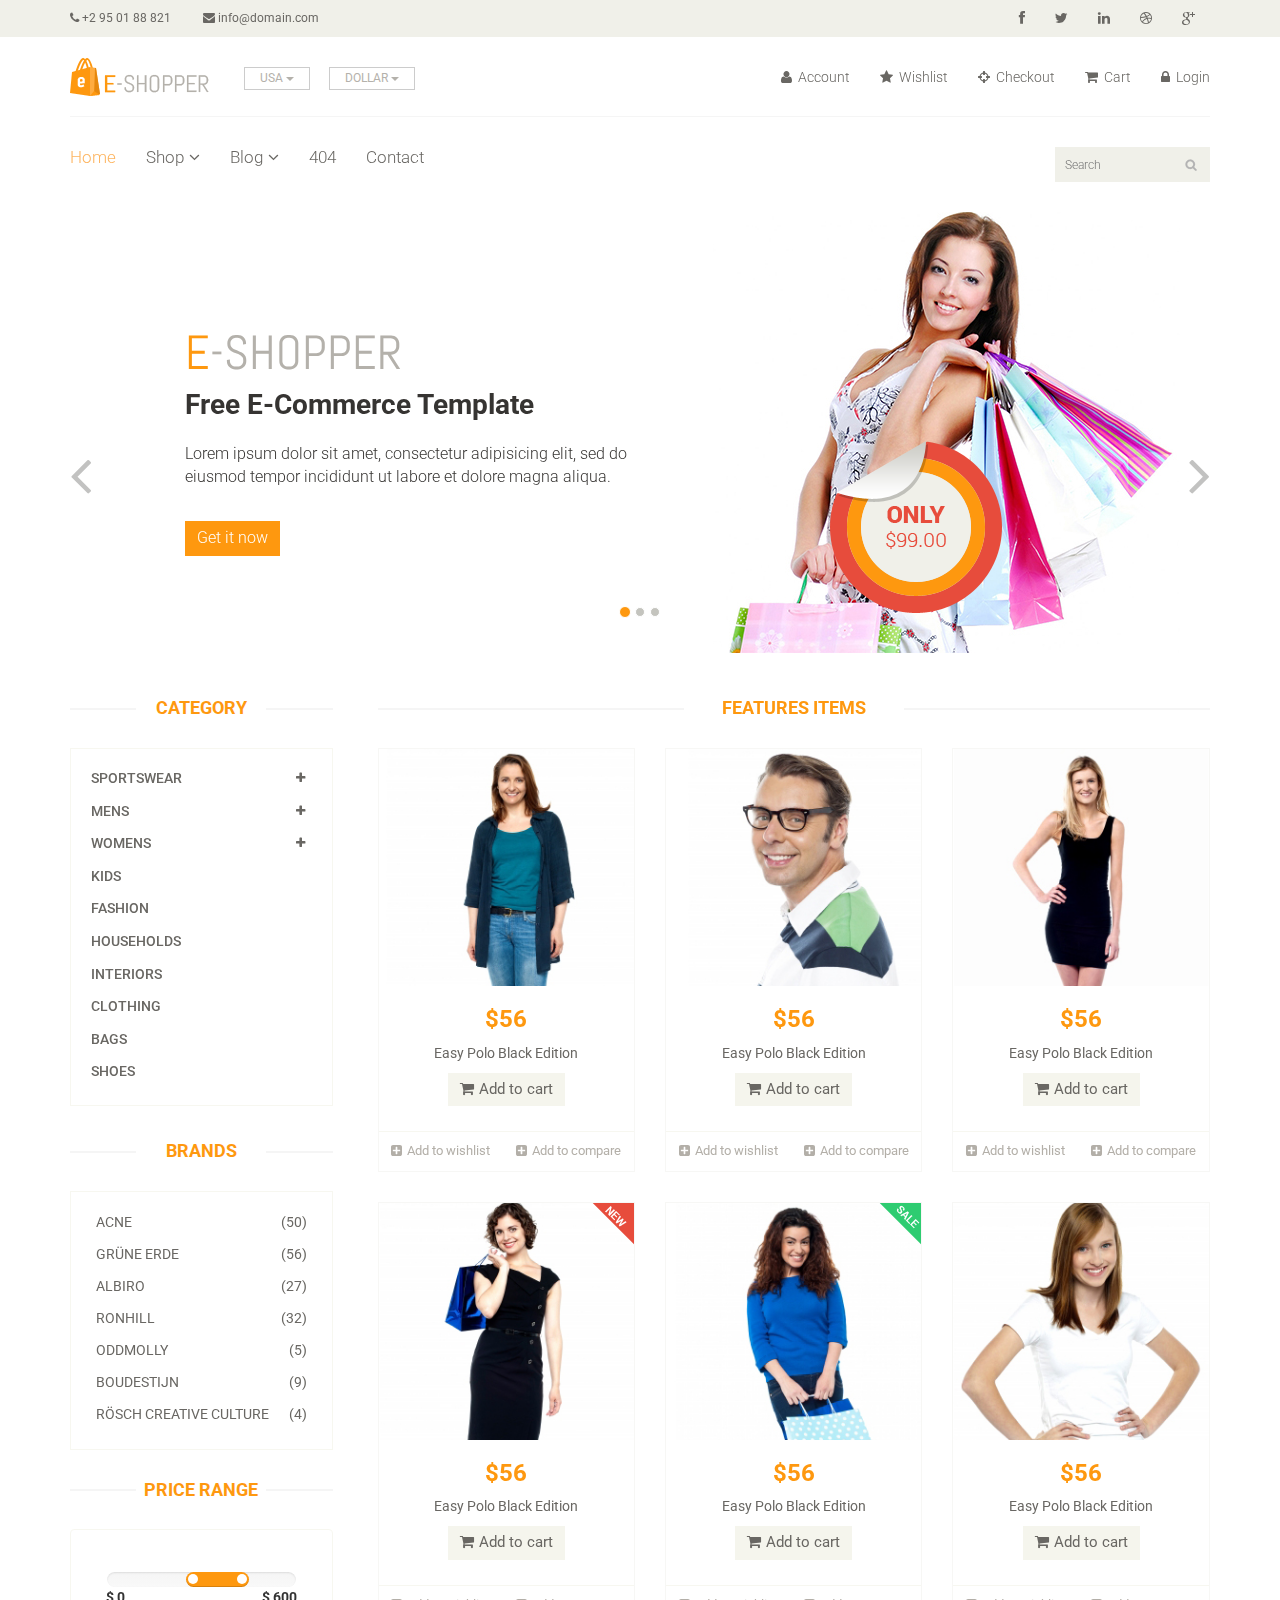
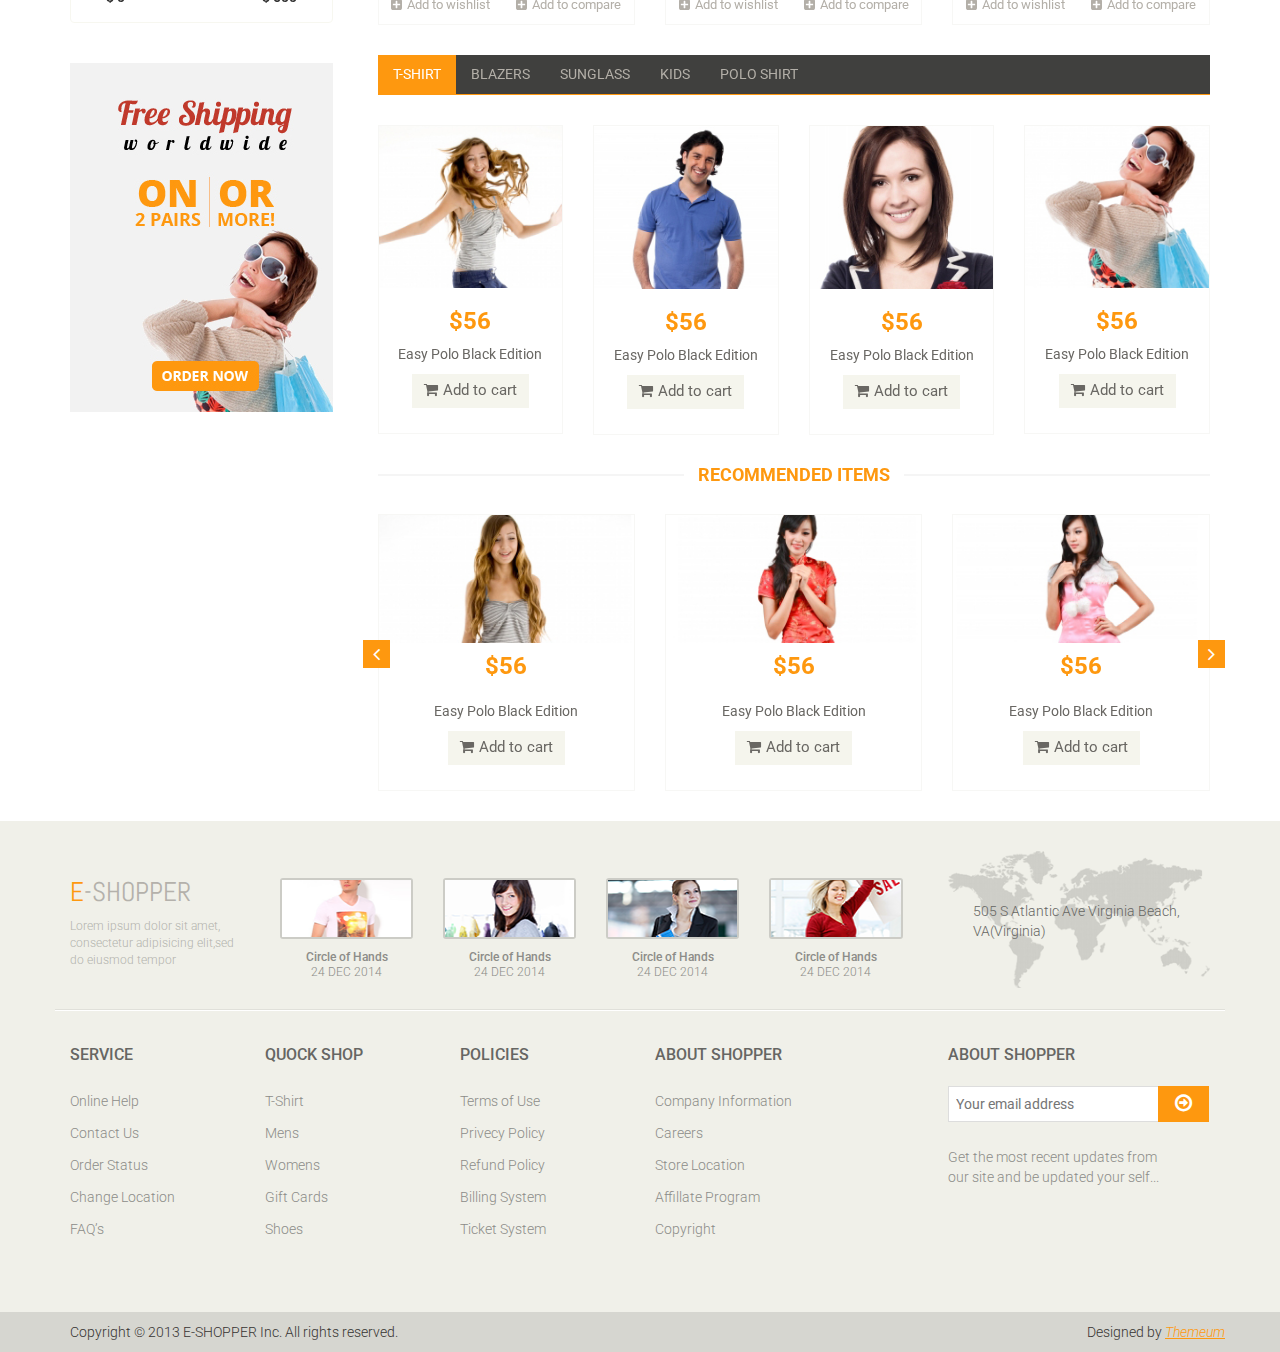
==== index.html @ 3b13f122 "Initial Commit" ====
<!DOCTYPE html>
<html lang="en">
<head>
    <meta charset="utf-8">
    <meta name="viewport" content="width=device-width, initial-scale=1.0">
    <meta name="description" content="">
    <meta name="author" content="">
    <title>Home | E-Shopper</title>
    <link href="css/bootstrap.min.css" rel="stylesheet">
    <link href="css/font-awesome.min.css" rel="stylesheet">
    <link href="css/prettyPhoto.css" rel="stylesheet">
    <link href="css/price-range.css" rel="stylesheet">
    <link href="css/animate.css" rel="stylesheet">
	<link href="css/main.css" rel="stylesheet">
	<link href="css/responsive.css" rel="stylesheet">
    <!--[if lt IE 9]>
    <script src="js/html5shiv.js"></script>
    <script src="js/respond.min.js"></script>
    <![endif]-->       
    <link rel="shortcut icon" href="images/ico/favicon.ico">
    <link rel="apple-touch-icon-precomposed" sizes="144x144" href="images/ico/apple-touch-icon-144-precomposed.png">
    <link rel="apple-touch-icon-precomposed" sizes="114x114" href="images/ico/apple-touch-icon-114-precomposed.png">
    <link rel="apple-touch-icon-precomposed" sizes="72x72" href="images/ico/apple-touch-icon-72-precomposed.png">
    <link rel="apple-touch-icon-precomposed" href="images/ico/apple-touch-icon-57-precomposed.png">
</head><!--/head-->

<body>
	<header id="header"><!--header-->
		<div class="header_top"><!--header_top-->
			<div class="container">
				<div class="row">
					<div class="col-sm-6">
						<div class="contactinfo">
							<ul class="nav nav-pills">
								<li><a href="#"><i class="fa fa-phone"></i> +2 95 01 88 821</a></li>
								<li><a href="#"><i class="fa fa-envelope"></i> info@domain.com</a></li>
							</ul>
						</div>
					</div>
					<div class="col-sm-6">
						<div class="social-icons pull-right">
							<ul class="nav navbar-nav">
								<li><a href="#"><i class="fa fa-facebook"></i></a></li>
								<li><a href="#"><i class="fa fa-twitter"></i></a></li>
								<li><a href="#"><i class="fa fa-linkedin"></i></a></li>
								<li><a href="#"><i class="fa fa-dribbble"></i></a></li>
								<li><a href="#"><i class="fa fa-google-plus"></i></a></li>
							</ul>
						</div>
					</div>
				</div>
			</div>
		</div><!--/header_top-->
		
		<div class="header-middle"><!--header-middle-->
			<div class="container">
				<div class="row">
					<div class="col-sm-4">
						<div class="logo pull-left">
							<a href="index.html"><img src="images/home/logo.png" alt="" /></a>
						</div>
						<div class="btn-group pull-right">
							<div class="btn-group">
								<button type="button" class="btn btn-default dropdown-toggle usa" data-toggle="dropdown">
									USA
									<span class="caret"></span>
								</button>
								<ul class="dropdown-menu">
									<li><a href="#">Canada</a></li>
									<li><a href="#">UK</a></li>
								</ul>
							</div>
							
							<div class="btn-group">
								<button type="button" class="btn btn-default dropdown-toggle usa" data-toggle="dropdown">
									DOLLAR
									<span class="caret"></span>
								</button>
								<ul class="dropdown-menu">
									<li><a href="#">Canadian Dollar</a></li>
									<li><a href="#">Pound</a></li>
								</ul>
							</div>
						</div>
					</div>
					<div class="col-sm-8">
						<div class="shop-menu pull-right">
							<ul class="nav navbar-nav">
								<li><a href="#"><i class="fa fa-user"></i> Account</a></li>
								<li><a href="#"><i class="fa fa-star"></i> Wishlist</a></li>
								<li><a href="checkout.html"><i class="fa fa-crosshairs"></i> Checkout</a></li>
								<li><a href="cart.html"><i class="fa fa-shopping-cart"></i> Cart</a></li>
								<li><a href="login.html"><i class="fa fa-lock"></i> Login</a></li>
							</ul>
						</div>
					</div>
				</div>
			</div>
		</div><!--/header-middle-->
	
		<div class="header-bottom"><!--header-bottom-->
			<div class="container">
				<div class="row">
					<div class="col-sm-9">
						<div class="navbar-header">
							<button type="button" class="navbar-toggle" data-toggle="collapse" data-target=".navbar-collapse">
								<span class="sr-only">Toggle navigation</span>
								<span class="icon-bar"></span>
								<span class="icon-bar"></span>
								<span class="icon-bar"></span>
							</button>
						</div>
						<div class="mainmenu pull-left">
							<ul class="nav navbar-nav collapse navbar-collapse">
								<li><a href="index.html" class="active">Home</a></li>
								<li class="dropdown"><a href="#">Shop<i class="fa fa-angle-down"></i></a>
                                    <ul role="menu" class="sub-menu">
                                        <li><a href="shop.html">Products</a></li>
										<li><a href="product-details.html">Product Details</a></li> 
										<li><a href="checkout.html">Checkout</a></li> 
										<li><a href="cart.html">Cart</a></li> 
										<li><a href="login.html">Login</a></li> 
                                    </ul>
                                </li> 
								<li class="dropdown"><a href="#">Blog<i class="fa fa-angle-down"></i></a>
                                    <ul role="menu" class="sub-menu">
                                        <li><a href="blog.html">Blog List</a></li>
										<li><a href="blog-single.html">Blog Single</a></li>
                                    </ul>
                                </li> 
								<li><a href="404.html">404</a></li>
								<li><a href="contact-us.html">Contact</a></li>
							</ul>
						</div>
					</div>
					<div class="col-sm-3">
						<div class="search_box pull-right">
							<input type="text" placeholder="Search"/>
						</div>
					</div>
				</div>
			</div>
		</div><!--/header-bottom-->
	</header><!--/header-->
	
	<section id="slider"><!--slider-->
		<div class="container">
			<div class="row">
				<div class="col-sm-12">
					<div id="slider-carousel" class="carousel slide" data-ride="carousel">
						<ol class="carousel-indicators">
							<li data-target="#slider-carousel" data-slide-to="0" class="active"></li>
							<li data-target="#slider-carousel" data-slide-to="1"></li>
							<li data-target="#slider-carousel" data-slide-to="2"></li>
						</ol>
						
						<div class="carousel-inner">
							<div class="item active">
								<div class="col-sm-6">
									<h1><span>E</span>-SHOPPER</h1>
									<h2>Free E-Commerce Template</h2>
									<p>Lorem ipsum dolor sit amet, consectetur adipisicing elit, sed do eiusmod tempor incididunt ut labore et dolore magna aliqua. </p>
									<button type="button" class="btn btn-default get">Get it now</button>
								</div>
								<div class="col-sm-6">
									<img src="images/home/girl1.jpg" class="girl img-responsive" alt="" />
									<img src="images/home/pricing.png"  class="pricing" alt="" />
								</div>
							</div>
							<div class="item">
								<div class="col-sm-6">
									<h1><span>E</span>-SHOPPER</h1>
									<h2>100% Responsive Design</h2>
									<p>Lorem ipsum dolor sit amet, consectetur adipisicing elit, sed do eiusmod tempor incididunt ut labore et dolore magna aliqua. </p>
									<button type="button" class="btn btn-default get">Get it now</button>
								</div>
								<div class="col-sm-6">
									<img src="images/home/girl2.jpg" class="girl img-responsive" alt="" />
									<img src="images/home/pricing.png"  class="pricing" alt="" />
								</div>
							</div>
							
							<div class="item">
								<div class="col-sm-6">
									<h1><span>E</span>-SHOPPER</h1>
									<h2>Free Ecommerce Template</h2>
									<p>Lorem ipsum dolor sit amet, consectetur adipisicing elit, sed do eiusmod tempor incididunt ut labore et dolore magna aliqua. </p>
									<button type="button" class="btn btn-default get">Get it now</button>
								</div>
								<div class="col-sm-6">
									<img src="images/home/girl3.jpg" class="girl img-responsive" alt="" />
									<img src="images/home/pricing.png" class="pricing" alt="" />
								</div>
							</div>
							
						</div>
						
						<a href="#slider-carousel" class="left control-carousel hidden-xs" data-slide="prev">
							<i class="fa fa-angle-left"></i>
						</a>
						<a href="#slider-carousel" class="right control-carousel hidden-xs" data-slide="next">
							<i class="fa fa-angle-right"></i>
						</a>
					</div>
					
				</div>
			</div>
		</div>
	</section><!--/slider-->
	
	<section>
		<div class="container">
			<div class="row">
				<div class="col-sm-3">
					<div class="left-sidebar">
						<h2>Category</h2>
						<div class="panel-group category-products" id="accordian"><!--category-productsr-->
							<div class="panel panel-default">
								<div class="panel-heading">
									<h4 class="panel-title">
										<a data-toggle="collapse" data-parent="#accordian" href="#sportswear">
											<span class="badge pull-right"><i class="fa fa-plus"></i></span>
											Sportswear
										</a>
									</h4>
								</div>
								<div id="sportswear" class="panel-collapse collapse">
									<div class="panel-body">
										<ul>
											<li><a href="#">Nike </a></li>
											<li><a href="#">Under Armour </a></li>
											<li><a href="#">Adidas </a></li>
											<li><a href="#">Puma</a></li>
											<li><a href="#">ASICS </a></li>
										</ul>
									</div>
								</div>
							</div>
							<div class="panel panel-default">
								<div class="panel-heading">
									<h4 class="panel-title">
										<a data-toggle="collapse" data-parent="#accordian" href="#mens">
											<span class="badge pull-right"><i class="fa fa-plus"></i></span>
											Mens
										</a>
									</h4>
								</div>
								<div id="mens" class="panel-collapse collapse">
									<div class="panel-body">
										<ul>
											<li><a href="#">Fendi</a></li>
											<li><a href="#">Guess</a></li>
											<li><a href="#">Valentino</a></li>
											<li><a href="#">Dior</a></li>
											<li><a href="#">Versace</a></li>
											<li><a href="#">Armani</a></li>
											<li><a href="#">Prada</a></li>
											<li><a href="#">Dolce and Gabbana</a></li>
											<li><a href="#">Chanel</a></li>
											<li><a href="#">Gucci</a></li>
										</ul>
									</div>
								</div>
							</div>
							
							<div class="panel panel-default">
								<div class="panel-heading">
									<h4 class="panel-title">
										<a data-toggle="collapse" data-parent="#accordian" href="#womens">
											<span class="badge pull-right"><i class="fa fa-plus"></i></span>
											Womens
										</a>
									</h4>
								</div>
								<div id="womens" class="panel-collapse collapse">
									<div class="panel-body">
										<ul>
											<li><a href="#">Fendi</a></li>
											<li><a href="#">Guess</a></li>
											<li><a href="#">Valentino</a></li>
											<li><a href="#">Dior</a></li>
											<li><a href="#">Versace</a></li>
										</ul>
									</div>
								</div>
							</div>
							<div class="panel panel-default">
								<div class="panel-heading">
									<h4 class="panel-title"><a href="#">Kids</a></h4>
								</div>
							</div>
							<div class="panel panel-default">
								<div class="panel-heading">
									<h4 class="panel-title"><a href="#">Fashion</a></h4>
								</div>
							</div>
							<div class="panel panel-default">
								<div class="panel-heading">
									<h4 class="panel-title"><a href="#">Households</a></h4>
								</div>
							</div>
							<div class="panel panel-default">
								<div class="panel-heading">
									<h4 class="panel-title"><a href="#">Interiors</a></h4>
								</div>
							</div>
							<div class="panel panel-default">
								<div class="panel-heading">
									<h4 class="panel-title"><a href="#">Clothing</a></h4>
								</div>
							</div>
							<div class="panel panel-default">
								<div class="panel-heading">
									<h4 class="panel-title"><a href="#">Bags</a></h4>
								</div>
							</div>
							<div class="panel panel-default">
								<div class="panel-heading">
									<h4 class="panel-title"><a href="#">Shoes</a></h4>
								</div>
							</div>
						</div><!--/category-products-->
					
						<div class="brands_products"><!--brands_products-->
							<h2>Brands</h2>
							<div class="brands-name">
								<ul class="nav nav-pills nav-stacked">
									<li><a href="#"> <span class="pull-right">(50)</span>Acne</a></li>
									<li><a href="#"> <span class="pull-right">(56)</span>Grüne Erde</a></li>
									<li><a href="#"> <span class="pull-right">(27)</span>Albiro</a></li>
									<li><a href="#"> <span class="pull-right">(32)</span>Ronhill</a></li>
									<li><a href="#"> <span class="pull-right">(5)</span>Oddmolly</a></li>
									<li><a href="#"> <span class="pull-right">(9)</span>Boudestijn</a></li>
									<li><a href="#"> <span class="pull-right">(4)</span>Rösch creative culture</a></li>
								</ul>
							</div>
						</div><!--/brands_products-->
						
						<div class="price-range"><!--price-range-->
							<h2>Price Range</h2>
							<div class="well text-center">
								 <input type="text" class="span2" value="" data-slider-min="0" data-slider-max="600" data-slider-step="5" data-slider-value="[250,450]" id="sl2" ><br />
								 <b class="pull-left">$ 0</b> <b class="pull-right">$ 600</b>
							</div>
						</div><!--/price-range-->
						
						<div class="shipping text-center"><!--shipping-->
							<img src="images/home/shipping.jpg" alt="" />
						</div><!--/shipping-->
					
					</div>
				</div>
				
				<div class="col-sm-9 padding-right">
					<div class="features_items"><!--features_items-->
						<h2 class="title text-center">Features Items</h2>
						<div class="col-sm-4">
							<div class="product-image-wrapper">
								<div class="single-products">
										<div class="productinfo text-center">
											<img src="images/home/product1.jpg" alt="" />
											<h2>$56</h2>
											<p>Easy Polo Black Edition</p>
											<a href="#" class="btn btn-default add-to-cart"><i class="fa fa-shopping-cart"></i>Add to cart</a>
										</div>
										<div class="product-overlay">
											<div class="overlay-content">
												<h2>$56</h2>
												<p>Easy Polo Black Edition</p>
												<a href="#" class="btn btn-default add-to-cart"><i class="fa fa-shopping-cart"></i>Add to cart</a>
											</div>
										</div>
								</div>
								<div class="choose">
									<ul class="nav nav-pills nav-justified">
										<li><a href="#"><i class="fa fa-plus-square"></i>Add to wishlist</a></li>
										<li><a href="#"><i class="fa fa-plus-square"></i>Add to compare</a></li>
									</ul>
								</div>
							</div>
						</div>
						<div class="col-sm-4">
							<div class="product-image-wrapper">
								<div class="single-products">
									<div class="productinfo text-center">
										<img src="images/home/product2.jpg" alt="" />
										<h2>$56</h2>
										<p>Easy Polo Black Edition</p>
										<a href="#" class="btn btn-default add-to-cart"><i class="fa fa-shopping-cart"></i>Add to cart</a>
									</div>
									<div class="product-overlay">
										<div class="overlay-content">
											<h2>$56</h2>
											<p>Easy Polo Black Edition</p>
											<a href="#" class="btn btn-default add-to-cart"><i class="fa fa-shopping-cart"></i>Add to cart</a>
										</div>
									</div>
								</div>
								<div class="choose">
									<ul class="nav nav-pills nav-justified">
										<li><a href="#"><i class="fa fa-plus-square"></i>Add to wishlist</a></li>
										<li><a href="#"><i class="fa fa-plus-square"></i>Add to compare</a></li>
									</ul>
								</div>
							</div>
						</div>
						<div class="col-sm-4">
							<div class="product-image-wrapper">
								<div class="single-products">
									<div class="productinfo text-center">
										<img src="images/home/product3.jpg" alt="" />
										<h2>$56</h2>
										<p>Easy Polo Black Edition</p>
										<a href="#" class="btn btn-default add-to-cart"><i class="fa fa-shopping-cart"></i>Add to cart</a>
									</div>
									<div class="product-overlay">
										<div class="overlay-content">
											<h2>$56</h2>
											<p>Easy Polo Black Edition</p>
											<a href="#" class="btn btn-default add-to-cart"><i class="fa fa-shopping-cart"></i>Add to cart</a>
										</div>
									</div>
								</div>
								<div class="choose">
									<ul class="nav nav-pills nav-justified">
										<li><a href="#"><i class="fa fa-plus-square"></i>Add to wishlist</a></li>
										<li><a href="#"><i class="fa fa-plus-square"></i>Add to compare</a></li>
									</ul>
								</div>
							</div>
						</div>
						<div class="col-sm-4">
							<div class="product-image-wrapper">
								<div class="single-products">
									<div class="productinfo text-center">
										<img src="images/home/product4.jpg" alt="" />
										<h2>$56</h2>
										<p>Easy Polo Black Edition</p>
										<a href="#" class="btn btn-default add-to-cart"><i class="fa fa-shopping-cart"></i>Add to cart</a>
									</div>
									<div class="product-overlay">
										<div class="overlay-content">
											<h2>$56</h2>
											<p>Easy Polo Black Edition</p>
											<a href="#" class="btn btn-default add-to-cart"><i class="fa fa-shopping-cart"></i>Add to cart</a>
										</div>
									</div>
									<img src="images/home/new.png" class="new" alt="" />
								</div>
								<div class="choose">
									<ul class="nav nav-pills nav-justified">
										<li><a href="#"><i class="fa fa-plus-square"></i>Add to wishlist</a></li>
										<li><a href="#"><i class="fa fa-plus-square"></i>Add to compare</a></li>
									</ul>
								</div>
							</div>
						</div>
						<div class="col-sm-4">
							<div class="product-image-wrapper">
								<div class="single-products">
									<div class="productinfo text-center">
										<img src="images/home/product5.jpg" alt="" />
										<h2>$56</h2>
										<p>Easy Polo Black Edition</p>
										<a href="#" class="btn btn-default add-to-cart"><i class="fa fa-shopping-cart"></i>Add to cart</a>
									</div>
									<div class="product-overlay">
										<div class="overlay-content">
											<h2>$56</h2>
											<p>Easy Polo Black Edition</p>
											<a href="#" class="btn btn-default add-to-cart"><i class="fa fa-shopping-cart"></i>Add to cart</a>
										</div>
									</div>
									<img src="images/home/sale.png" class="new" alt="" />
								</div>
								<div class="choose">
									<ul class="nav nav-pills nav-justified">
										<li><a href="#"><i class="fa fa-plus-square"></i>Add to wishlist</a></li>
										<li><a href="#"><i class="fa fa-plus-square"></i>Add to compare</a></li>
									</ul>
								</div>
							</div>
						</div>
						<div class="col-sm-4">
							<div class="product-image-wrapper">
								<div class="single-products">
									<div class="productinfo text-center">
										<img src="images/home/product6.jpg" alt="" />
										<h2>$56</h2>
										<p>Easy Polo Black Edition</p>
										<a href="#" class="btn btn-default add-to-cart"><i class="fa fa-shopping-cart"></i>Add to cart</a>
									</div>
									<div class="product-overlay">
										<div class="overlay-content">
											<h2>$56</h2>
											<p>Easy Polo Black Edition</p>
											<a href="#" class="btn btn-default add-to-cart"><i class="fa fa-shopping-cart"></i>Add to cart</a>
										</div>
									</div>
								</div>
								<div class="choose">
									<ul class="nav nav-pills nav-justified">
										<li><a href="#"><i class="fa fa-plus-square"></i>Add to wishlist</a></li>
										<li><a href="#"><i class="fa fa-plus-square"></i>Add to compare</a></li>
									</ul>
								</div>
							</div>
						</div>
						
					</div><!--features_items-->
					
					<div class="category-tab"><!--category-tab-->
						<div class="col-sm-12">
							<ul class="nav nav-tabs">
								<li class="active"><a href="#tshirt" data-toggle="tab">T-Shirt</a></li>
								<li><a href="#blazers" data-toggle="tab">Blazers</a></li>
								<li><a href="#sunglass" data-toggle="tab">Sunglass</a></li>
								<li><a href="#kids" data-toggle="tab">Kids</a></li>
								<li><a href="#poloshirt" data-toggle="tab">Polo shirt</a></li>
							</ul>
						</div>
						<div class="tab-content">
							<div class="tab-pane fade active in" id="tshirt" >
								<div class="col-sm-3">
									<div class="product-image-wrapper">
										<div class="single-products">
											<div class="productinfo text-center">
												<img src="images/home/gallery1.jpg" alt="" />
												<h2>$56</h2>
												<p>Easy Polo Black Edition</p>
												<a href="#" class="btn btn-default add-to-cart"><i class="fa fa-shopping-cart"></i>Add to cart</a>
											</div>
											
										</div>
									</div>
								</div>
								<div class="col-sm-3">
									<div class="product-image-wrapper">
										<div class="single-products">
											<div class="productinfo text-center">
												<img src="images/home/gallery2.jpg" alt="" />
												<h2>$56</h2>
												<p>Easy Polo Black Edition</p>
												<a href="#" class="btn btn-default add-to-cart"><i class="fa fa-shopping-cart"></i>Add to cart</a>
											</div>
											
										</div>
									</div>
								</div>
								<div class="col-sm-3">
									<div class="product-image-wrapper">
										<div class="single-products">
											<div class="productinfo text-center">
												<img src="images/home/gallery3.jpg" alt="" />
												<h2>$56</h2>
												<p>Easy Polo Black Edition</p>
												<a href="#" class="btn btn-default add-to-cart"><i class="fa fa-shopping-cart"></i>Add to cart</a>
											</div>
											
										</div>
									</div>
								</div>
								<div class="col-sm-3">
									<div class="product-image-wrapper">
										<div class="single-products">
											<div class="productinfo text-center">
												<img src="images/home/gallery4.jpg" alt="" />
												<h2>$56</h2>
												<p>Easy Polo Black Edition</p>
												<a href="#" class="btn btn-default add-to-cart"><i class="fa fa-shopping-cart"></i>Add to cart</a>
											</div>
											
										</div>
									</div>
								</div>
							</div>
							
							<div class="tab-pane fade" id="blazers" >
								<div class="col-sm-3">
									<div class="product-image-wrapper">
										<div class="single-products">
											<div class="productinfo text-center">
												<img src="images/home/gallery4.jpg" alt="" />
												<h2>$56</h2>
												<p>Easy Polo Black Edition</p>
												<a href="#" class="btn btn-default add-to-cart"><i class="fa fa-shopping-cart"></i>Add to cart</a>
											</div>
											
										</div>
									</div>
								</div>
								<div class="col-sm-3">
									<div class="product-image-wrapper">
										<div class="single-products">
											<div class="productinfo text-center">
												<img src="images/home/gallery3.jpg" alt="" />
												<h2>$56</h2>
												<p>Easy Polo Black Edition</p>
												<a href="#" class="btn btn-default add-to-cart"><i class="fa fa-shopping-cart"></i>Add to cart</a>
											</div>
											
										</div>
									</div>
								</div>
								<div class="col-sm-3">
									<div class="product-image-wrapper">
										<div class="single-products">
											<div class="productinfo text-center">
												<img src="images/home/gallery2.jpg" alt="" />
												<h2>$56</h2>
												<p>Easy Polo Black Edition</p>
												<a href="#" class="btn btn-default add-to-cart"><i class="fa fa-shopping-cart"></i>Add to cart</a>
											</div>
											
										</div>
									</div>
								</div>
								<div class="col-sm-3">
									<div class="product-image-wrapper">
										<div class="single-products">
											<div class="productinfo text-center">
												<img src="images/home/gallery1.jpg" alt="" />
												<h2>$56</h2>
												<p>Easy Polo Black Edition</p>
												<a href="#" class="btn btn-default add-to-cart"><i class="fa fa-shopping-cart"></i>Add to cart</a>
											</div>
											
										</div>
									</div>
								</div>
							</div>
							
							<div class="tab-pane fade" id="sunglass" >
								<div class="col-sm-3">
									<div class="product-image-wrapper">
										<div class="single-products">
											<div class="productinfo text-center">
												<img src="images/home/gallery3.jpg" alt="" />
												<h2>$56</h2>
												<p>Easy Polo Black Edition</p>
												<a href="#" class="btn btn-default add-to-cart"><i class="fa fa-shopping-cart"></i>Add to cart</a>
											</div>
											
										</div>
									</div>
								</div>
								<div class="col-sm-3">
									<div class="product-image-wrapper">
										<div class="single-products">
											<div class="productinfo text-center">
												<img src="images/home/gallery4.jpg" alt="" />
												<h2>$56</h2>
												<p>Easy Polo Black Edition</p>
												<a href="#" class="btn btn-default add-to-cart"><i class="fa fa-shopping-cart"></i>Add to cart</a>
											</div>
											
										</div>
									</div>
								</div>
								<div class="col-sm-3">
									<div class="product-image-wrapper">
										<div class="single-products">
											<div class="productinfo text-center">
												<img src="images/home/gallery1.jpg" alt="" />
												<h2>$56</h2>
												<p>Easy Polo Black Edition</p>
												<a href="#" class="btn btn-default add-to-cart"><i class="fa fa-shopping-cart"></i>Add to cart</a>
											</div>
											
										</div>
									</div>
								</div>
								<div class="col-sm-3">
									<div class="product-image-wrapper">
										<div class="single-products">
											<div class="productinfo text-center">
												<img src="images/home/gallery2.jpg" alt="" />
												<h2>$56</h2>
												<p>Easy Polo Black Edition</p>
												<a href="#" class="btn btn-default add-to-cart"><i class="fa fa-shopping-cart"></i>Add to cart</a>
											</div>
											
										</div>
									</div>
								</div>
							</div>
							
							<div class="tab-pane fade" id="kids" >
								<div class="col-sm-3">
									<div class="product-image-wrapper">
										<div class="single-products">
											<div class="productinfo text-center">
												<img src="images/home/gallery1.jpg" alt="" />
												<h2>$56</h2>
												<p>Easy Polo Black Edition</p>
												<a href="#" class="btn btn-default add-to-cart"><i class="fa fa-shopping-cart"></i>Add to cart</a>
											</div>
											
										</div>
									</div>
								</div>
								<div class="col-sm-3">
									<div class="product-image-wrapper">
										<div class="single-products">
											<div class="productinfo text-center">
												<img src="images/home/gallery2.jpg" alt="" />
												<h2>$56</h2>
												<p>Easy Polo Black Edition</p>
												<a href="#" class="btn btn-default add-to-cart"><i class="fa fa-shopping-cart"></i>Add to cart</a>
											</div>
											
										</div>
									</div>
								</div>
								<div class="col-sm-3">
									<div class="product-image-wrapper">
										<div class="single-products">
											<div class="productinfo text-center">
												<img src="images/home/gallery3.jpg" alt="" />
												<h2>$56</h2>
												<p>Easy Polo Black Edition</p>
												<a href="#" class="btn btn-default add-to-cart"><i class="fa fa-shopping-cart"></i>Add to cart</a>
											</div>
											
										</div>
									</div>
								</div>
								<div class="col-sm-3">
									<div class="product-image-wrapper">
										<div class="single-products">
											<div class="productinfo text-center">
												<img src="images/home/gallery4.jpg" alt="" />
												<h2>$56</h2>
												<p>Easy Polo Black Edition</p>
												<a href="#" class="btn btn-default add-to-cart"><i class="fa fa-shopping-cart"></i>Add to cart</a>
											</div>
											
										</div>
									</div>
								</div>
							</div>
							
							<div class="tab-pane fade" id="poloshirt" >
								<div class="col-sm-3">
									<div class="product-image-wrapper">
										<div class="single-products">
											<div class="productinfo text-center">
												<img src="images/home/gallery2.jpg" alt="" />
												<h2>$56</h2>
												<p>Easy Polo Black Edition</p>
												<a href="#" class="btn btn-default add-to-cart"><i class="fa fa-shopping-cart"></i>Add to cart</a>
											</div>
											
										</div>
									</div>
								</div>
								<div class="col-sm-3">
									<div class="product-image-wrapper">
										<div class="single-products">
											<div class="productinfo text-center">
												<img src="images/home/gallery4.jpg" alt="" />
												<h2>$56</h2>
												<p>Easy Polo Black Edition</p>
												<a href="#" class="btn btn-default add-to-cart"><i class="fa fa-shopping-cart"></i>Add to cart</a>
											</div>
											
										</div>
									</div>
								</div>
								<div class="col-sm-3">
									<div class="product-image-wrapper">
										<div class="single-products">
											<div class="productinfo text-center">
												<img src="images/home/gallery3.jpg" alt="" />
												<h2>$56</h2>
												<p>Easy Polo Black Edition</p>
												<a href="#" class="btn btn-default add-to-cart"><i class="fa fa-shopping-cart"></i>Add to cart</a>
											</div>
											
										</div>
									</div>
								</div>
								<div class="col-sm-3">
									<div class="product-image-wrapper">
										<div class="single-products">
											<div class="productinfo text-center">
												<img src="images/home/gallery1.jpg" alt="" />
												<h2>$56</h2>
												<p>Easy Polo Black Edition</p>
												<a href="#" class="btn btn-default add-to-cart"><i class="fa fa-shopping-cart"></i>Add to cart</a>
											</div>
											
										</div>
									</div>
								</div>
							</div>
						</div>
					</div><!--/category-tab-->
					
					<div class="recommended_items"><!--recommended_items-->
						<h2 class="title text-center">recommended items</h2>
						
						<div id="recommended-item-carousel" class="carousel slide" data-ride="carousel">
							<div class="carousel-inner">
								<div class="item active">	
									<div class="col-sm-4">
										<div class="product-image-wrapper">
											<div class="single-products">
												<div class="productinfo text-center">
													<img src="images/home/recommend1.jpg" alt="" />
													<h2>$56</h2>
													<p>Easy Polo Black Edition</p>
													<a href="#" class="btn btn-default add-to-cart"><i class="fa fa-shopping-cart"></i>Add to cart</a>
												</div>
												
											</div>
										</div>
									</div>
									<div class="col-sm-4">
										<div class="product-image-wrapper">
											<div class="single-products">
												<div class="productinfo text-center">
													<img src="images/home/recommend2.jpg" alt="" />
													<h2>$56</h2>
													<p>Easy Polo Black Edition</p>
													<a href="#" class="btn btn-default add-to-cart"><i class="fa fa-shopping-cart"></i>Add to cart</a>
												</div>
												
											</div>
										</div>
									</div>
									<div class="col-sm-4">
										<div class="product-image-wrapper">
											<div class="single-products">
												<div class="productinfo text-center">
													<img src="images/home/recommend3.jpg" alt="" />
													<h2>$56</h2>
													<p>Easy Polo Black Edition</p>
													<a href="#" class="btn btn-default add-to-cart"><i class="fa fa-shopping-cart"></i>Add to cart</a>
												</div>
												
											</div>
										</div>
									</div>
								</div>
								<div class="item">	
									<div class="col-sm-4">
										<div class="product-image-wrapper">
											<div class="single-products">
												<div class="productinfo text-center">
													<img src="images/home/recommend1.jpg" alt="" />
													<h2>$56</h2>
													<p>Easy Polo Black Edition</p>
													<a href="#" class="btn btn-default add-to-cart"><i class="fa fa-shopping-cart"></i>Add to cart</a>
												</div>
												
											</div>
										</div>
									</div>
									<div class="col-sm-4">
										<div class="product-image-wrapper">
											<div class="single-products">
												<div class="productinfo text-center">
													<img src="images/home/recommend2.jpg" alt="" />
													<h2>$56</h2>
													<p>Easy Polo Black Edition</p>
													<a href="#" class="btn btn-default add-to-cart"><i class="fa fa-shopping-cart"></i>Add to cart</a>
												</div>
												
											</div>
										</div>
									</div>
									<div class="col-sm-4">
										<div class="product-image-wrapper">
											<div class="single-products">
												<div class="productinfo text-center">
													<img src="images/home/recommend3.jpg" alt="" />
													<h2>$56</h2>
													<p>Easy Polo Black Edition</p>
													<a href="#" class="btn btn-default add-to-cart"><i class="fa fa-shopping-cart"></i>Add to cart</a>
												</div>
												
											</div>
										</div>
									</div>
								</div>
							</div>
							 <a class="left recommended-item-control" href="#recommended-item-carousel" data-slide="prev">
								<i class="fa fa-angle-left"></i>
							  </a>
							  <a class="right recommended-item-control" href="#recommended-item-carousel" data-slide="next">
								<i class="fa fa-angle-right"></i>
							  </a>			
						</div>
					</div><!--/recommended_items-->
					
				</div>
			</div>
		</div>
	</section>
	
	<footer id="footer"><!--Footer-->
		<div class="footer-top">
			<div class="container">
				<div class="row">
					<div class="col-sm-2">
						<div class="companyinfo">
							<h2><span>e</span>-shopper</h2>
							<p>Lorem ipsum dolor sit amet, consectetur adipisicing elit,sed do eiusmod tempor</p>
						</div>
					</div>
					<div class="col-sm-7">
						<div class="col-sm-3">
							<div class="video-gallery text-center">
								<a href="#">
									<div class="iframe-img">
										<img src="images/home/iframe1.png" alt="" />
									</div>
									<div class="overlay-icon">
										<i class="fa fa-play-circle-o"></i>
									</div>
								</a>
								<p>Circle of Hands</p>
								<h2>24 DEC 2014</h2>
							</div>
						</div>
						
						<div class="col-sm-3">
							<div class="video-gallery text-center">
								<a href="#">
									<div class="iframe-img">
										<img src="images/home/iframe2.png" alt="" />
									</div>
									<div class="overlay-icon">
										<i class="fa fa-play-circle-o"></i>
									</div>
								</a>
								<p>Circle of Hands</p>
								<h2>24 DEC 2014</h2>
							</div>
						</div>
						
						<div class="col-sm-3">
							<div class="video-gallery text-center">
								<a href="#">
									<div class="iframe-img">
										<img src="images/home/iframe3.png" alt="" />
									</div>
									<div class="overlay-icon">
										<i class="fa fa-play-circle-o"></i>
									</div>
								</a>
								<p>Circle of Hands</p>
								<h2>24 DEC 2014</h2>
							</div>
						</div>
						
						<div class="col-sm-3">
							<div class="video-gallery text-center">
								<a href="#">
									<div class="iframe-img">
										<img src="images/home/iframe4.png" alt="" />
									</div>
									<div class="overlay-icon">
										<i class="fa fa-play-circle-o"></i>
									</div>
								</a>
								<p>Circle of Hands</p>
								<h2>24 DEC 2014</h2>
							</div>
						</div>
					</div>
					<div class="col-sm-3">
						<div class="address">
							<img src="images/home/map.png" alt="" />
							<p>505 S Atlantic Ave Virginia Beach, VA(Virginia)</p>
						</div>
					</div>
				</div>
			</div>
		</div>
		
		<div class="footer-widget">
			<div class="container">
				<div class="row">
					<div class="col-sm-2">
						<div class="single-widget">
							<h2>Service</h2>
							<ul class="nav nav-pills nav-stacked">
								<li><a href="#">Online Help</a></li>
								<li><a href="#">Contact Us</a></li>
								<li><a href="#">Order Status</a></li>
								<li><a href="#">Change Location</a></li>
								<li><a href="#">FAQ’s</a></li>
							</ul>
						</div>
					</div>
					<div class="col-sm-2">
						<div class="single-widget">
							<h2>Quock Shop</h2>
							<ul class="nav nav-pills nav-stacked">
								<li><a href="#">T-Shirt</a></li>
								<li><a href="#">Mens</a></li>
								<li><a href="#">Womens</a></li>
								<li><a href="#">Gift Cards</a></li>
								<li><a href="#">Shoes</a></li>
							</ul>
						</div>
					</div>
					<div class="col-sm-2">
						<div class="single-widget">
							<h2>Policies</h2>
							<ul class="nav nav-pills nav-stacked">
								<li><a href="#">Terms of Use</a></li>
								<li><a href="#">Privecy Policy</a></li>
								<li><a href="#">Refund Policy</a></li>
								<li><a href="#">Billing System</a></li>
								<li><a href="#">Ticket System</a></li>
							</ul>
						</div>
					</div>
					<div class="col-sm-2">
						<div class="single-widget">
							<h2>About Shopper</h2>
							<ul class="nav nav-pills nav-stacked">
								<li><a href="#">Company Information</a></li>
								<li><a href="#">Careers</a></li>
								<li><a href="#">Store Location</a></li>
								<li><a href="#">Affillate Program</a></li>
								<li><a href="#">Copyright</a></li>
							</ul>
						</div>
					</div>
					<div class="col-sm-3 col-sm-offset-1">
						<div class="single-widget">
							<h2>About Shopper</h2>
							<form action="#" class="searchform">
								<input type="text" placeholder="Your email address" />
								<button type="submit" class="btn btn-default"><i class="fa fa-arrow-circle-o-right"></i></button>
								<p>Get the most recent updates from <br />our site and be updated your self...</p>
							</form>
						</div>
					</div>
					
				</div>
			</div>
		</div>
		
		<div class="footer-bottom">
			<div class="container">
				<div class="row">
					<p class="pull-left">Copyright © 2013 E-SHOPPER Inc. All rights reserved.</p>
					<p class="pull-right">Designed by <span><a target="_blank" href="http://www.themeum.com">Themeum</a></span></p>
				</div>
			</div>
		</div>
		
	</footer><!--/Footer-->
	

  
    <script src="js/jquery.js"></script>
	<script src="js/bootstrap.min.js"></script>
	<script src="js/jquery.scrollUp.min.js"></script>
	<script src="js/price-range.js"></script>
    <script src="js/jquery.prettyPhoto.js"></script>
    <script src="js/main.js"></script>
</body>
</html>
---- css/prettyPhoto.css ----
div.pp_default .pp_top,div.pp_default .pp_top .pp_middle,div.pp_default .pp_top .pp_left,div.pp_default .pp_top .pp_right,div.pp_default .pp_bottom,div.pp_default .pp_bottom .pp_left,div.pp_default .pp_bottom .pp_middle,div.pp_default .pp_bottom .pp_right{height:13px}
div.pp_default .pp_top .pp_left{background:url(../images/prettyPhoto/default/sprite.png) -78px -93px no-repeat}
div.pp_default .pp_top .pp_middle{background:url(../images/prettyPhoto/default/sprite_x.png) top left repeat-x}
div.pp_default .pp_top .pp_right{background:url(../images/prettyPhoto/default/sprite.png) -112px -93px no-repeat}
div.pp_default .pp_content .ppt{color:#f8f8f8}
div.pp_default .pp_content_container .pp_left{background:url(../images/prettyPhoto/default/sprite_y.png) -7px 0 repeat-y;padding-left:13px}
div.pp_default .pp_content_container .pp_right{background:url(../images/prettyPhoto/default/sprite_y.png) top right repeat-y;padding-right:13px}
div.pp_default .pp_next:hover{background:url(../images/prettyPhoto/default/sprite_next.png) center right no-repeat;cursor:pointer}
div.pp_default .pp_previous:hover{background:url(../images/prettyPhoto/default/sprite_prev.png) center left no-repeat;cursor:pointer}
div.pp_default .pp_expand{background:url(../images/prettyPhoto/default/sprite.png) 0 -29px no-repeat;cursor:pointer;width:28px;height:28px}
div.pp_default .pp_expand:hover{background:url(../images/prettyPhoto/default/sprite.png) 0 -56px no-repeat;cursor:pointer}
div.pp_default .pp_contract{background:url(../images/prettyPhoto/default/sprite.png) 0 -84px no-repeat;cursor:pointer;width:28px;height:28px}
div.pp_default .pp_contract:hover{background:url(../images/prettyPhoto/default/sprite.png) 0 -113px no-repeat;cursor:pointer}
div.pp_default .pp_close{width:30px;height:30px;background:url(../images/prettyPhoto/default/sprite.png) 2px 1px no-repeat;cursor:pointer}
div.pp_default .pp_gallery ul li a{background:url(../images/prettyPhoto/default/default_thumb.png) center center #f8f8f8;border:1px solid #aaa}
div.pp_default .pp_social{margin-top:7px}
div.pp_default .pp_gallery a.pp_arrow_previous,div.pp_default .pp_gallery a.pp_arrow_next{position:static;left:auto}
div.pp_default .pp_nav .pp_play,div.pp_default .pp_nav .pp_pause{background:url(../images/prettyPhoto/default/sprite.png) -51px 1px no-repeat;height:30px;width:30px}
div.pp_default .pp_nav .pp_pause{background-position:-51px -29px}
div.pp_default a.pp_arrow_previous,div.pp_default a.pp_arrow_next{background:url(../images/prettyPhoto/default/sprite.png) -31px -3px no-repeat;height:20px;width:20px;margin:4px 0 0}
div.pp_default a.pp_arrow_next{left:52px;background-position:-82px -3px}
div.pp_default .pp_content_container .pp_details{margin-top:5px}
div.pp_default .pp_nav{clear:none;height:30px;width:110px;position:relative}
div.pp_default .pp_nav .currentTextHolder{font-family:Georgia;font-style:italic;color:#999;font-size:11px;left:75px;line-height:25px;position:absolute;top:2px;margin:0;padding:0 0 0 10px}
div.pp_default .pp_close:hover,div.pp_default .pp_nav .pp_play:hover,div.pp_default .pp_nav .pp_pause:hover,div.pp_default .pp_arrow_next:hover,div.pp_default .pp_arrow_previous:hover{opacity:0.7}
div.pp_default .pp_description{font-size:11px;font-weight:700;line-height:14px;margin:5px 50px 5px 0}
div.pp_default .pp_bottom .pp_left{background:url(../images/prettyPhoto/default/sprite.png) -78px -127px no-repeat}
div.pp_default .pp_bottom .pp_middle{background:url(../images/prettyPhoto/default/sprite_x.png) bottom left repeat-x}
div.pp_default .pp_bottom .pp_right{background:url(../images/prettyPhoto/default/sprite.png) -112px -127px no-repeat}
div.pp_default .pp_loaderIcon{background:url(../images/prettyPhoto/default/loader.gif) center center no-repeat}
div.light_rounded .pp_top .pp_left{background:url(../images/prettyPhoto/light_rounded/sprite.png) -88px -53px no-repeat}
div.light_rounded .pp_top .pp_right{background:url(../images/prettyPhoto/light_rounded/sprite.png) -110px -53px no-repeat}
div.light_rounded .pp_next:hover{background:url(../images/prettyPhoto/light_rounded/btnNext.png) center right no-repeat;cursor:pointer}
div.light_rounded .pp_previous:hover{background:url(../images/prettyPhoto/light_rounded/btnPrevious.png) center left no-repeat;cursor:pointer}
div.light_rounded .pp_expand{background:url(../images/prettyPhoto/light_rounded/sprite.png) -31px -26px no-repeat;cursor:pointer}
div.light_rounded .pp_expand:hover{background:url(../images/prettyPhoto/light_rounded/sprite.png) -31px -47px no-repeat;cursor:pointer}
div.light_rounded .pp_contract{background:url(../images/prettyPhoto/light_rounded/sprite.png) 0 -26px no-repeat;cursor:pointer}
div.light_rounded .pp_contract:hover{background:url(../images/prettyPhoto/light_rounded/sprite.png) 0 -47px no-repeat;cursor:pointer}
div.light_rounded .pp_close{width:75px;height:22px;background:url(../images/prettyPhoto/light_rounded/sprite.png) -1px -1px no-repeat;cursor:pointer}
div.light_rounded .pp_nav .pp_play{background:url(../images/prettyPhoto/light_rounded/sprite.png) -1px -100px no-repeat;height:15px;width:14px}
div.light_rounded .pp_nav .pp_pause{background:url(../images/prettyPhoto/light_rounded/sprite.png) -24px -100px no-repeat;height:15px;width:14px}
div.light_rounded .pp_arrow_previous{background:url(../images/prettyPhoto/light_rounded/sprite.png) 0 -71px no-repeat}
div.light_rounded .pp_arrow_next{background:url(../images/prettyPhoto/light_rounded/sprite.png) -22px -71px no-repeat}
div.light_rounded .pp_bottom .pp_left{background:url(../images/prettyPhoto/light_rounded/sprite.png) -88px -80px no-repeat}
div.light_rounded .pp_bottom .pp_right{background:url(../images/prettyPhoto/light_rounded/sprite.png) -110px -80px no-repeat}
div.dark_rounded .pp_top .pp_left{background:url(../images/prettyPhoto/dark_rounded/sprite.png) -88px -53px no-repeat}
div.dark_rounded .pp_top .pp_right{background:url(../images/prettyPhoto/dark_rounded/sprite.png) -110px -53px no-repeat}
div.dark_rounded .pp_content_container .pp_left{background:url(../images/prettyPhoto/dark_rounded/contentPattern.png) top left repeat-y}
div.dark_rounded .pp_content_container .pp_right{background:url(../images/prettyPhoto/dark_rounded/contentPattern.png) top right repeat-y}
div.dark_rounded .pp_next:hover{background:url(../images/prettyPhoto/dark_rounded/btnNext.png) center right no-repeat;cursor:pointer}
div.dark_rounded .pp_previous:hover{background:url(../images/prettyPhoto/dark_rounded/btnPrevious.png) center left no-repeat;cursor:pointer}
div.dark_rounded .pp_expand{background:url(../images/prettyPhoto/dark_rounded/sprite.png) -31px -26px no-repeat;cursor:pointer}
div.dark_rounded .pp_expand:hover{background:url(../images/prettyPhoto/dark_rounded/sprite.png) -31px -47px no-repeat;cursor:pointer}
div.dark_rounded .pp_contract{background:url(../images/prettyPhoto/dark_rounded/sprite.png) 0 -26px no-repeat;cursor:pointer}
div.dark_rounded .pp_contract:hover{background:url(../images/prettyPhoto/dark_rounded/sprite.png) 0 -47px no-repeat;cursor:pointer}
div.dark_rounded .pp_close{width:75px;height:22px;background:url(../images/prettyPhoto/dark_rounded/sprite.png) -1px -1px no-repeat;cursor:pointer}
div.dark_rounded .pp_description{margin-right:85px;color:#fff}
div.dark_rounded .pp_nav .pp_play{background:url(../images/prettyPhoto/dark_rounded/sprite.png) -1px -100px no-repeat;height:15px;width:14px}
div.dark_rounded .pp_nav .pp_pause{background:url(../images/prettyPhoto/dark_rounded/sprite.png) -24px -100px no-repeat;height:15px;width:14px}
div.dark_rounded .pp_arrow_previous{background:url(../images/prettyPhoto/dark_rounded/sprite.png) 0 -71px no-repeat}
div.dark_rounded .pp_arrow_next{background:url(../images/prettyPhoto/dark_rounded/sprite.png) -22px -71px no-repeat}
div.dark_rounded .pp_bottom .pp_left{background:url(../images/prettyPhoto/dark_rounded/sprite.png) -88px -80px no-repeat}
div.dark_rounded .pp_bottom .pp_right{background:url(../images/prettyPhoto/dark_rounded/sprite.png) -110px -80px no-repeat}
div.dark_rounded .pp_loaderIcon{background:url(../images/prettyPhoto/dark_rounded/loader.gif) center center no-repeat}
div.dark_square .pp_left,div.dark_square .pp_middle,div.dark_square .pp_right,div.dark_square .pp_content{background:#000}
div.dark_square .pp_description{color:#fff;margin:0 85px 0 0}
div.dark_square .pp_loaderIcon{background:url(../images/prettyPhoto/dark_square/loader.gif) center center no-repeat}
div.dark_square .pp_expand{background:url(../images/prettyPhoto/dark_square/sprite.png) -31px -26px no-repeat;cursor:pointer}
div.dark_square .pp_expand:hover{background:url(../images/prettyPhoto/dark_square/sprite.png) -31px -47px no-repeat;cursor:pointer}
div.dark_square .pp_contract{background:url(../images/prettyPhoto/dark_square/sprite.png) 0 -26px no-repeat;cursor:pointer}
div.dark_square .pp_contract:hover{background:url(../images/prettyPhoto/dark_square/sprite.png) 0 -47px no-repeat;cursor:pointer}
div.dark_square .pp_close{width:75px;height:22px;background:url(../images/prettyPhoto/dark_square/sprite.png) -1px -1px no-repeat;cursor:pointer}
div.dark_square .pp_nav{clear:none}
div.dark_square .pp_nav .pp_play{background:url(../images/prettyPhoto/dark_square/sprite.png) -1px -100px no-repeat;height:15px;width:14px}
div.dark_square .pp_nav .pp_pause{background:url(../images/prettyPhoto/dark_square/sprite.png) -24px -100px no-repeat;height:15px;width:14px}
div.dark_square .pp_arrow_previous{background:url(../images/prettyPhoto/dark_square/sprite.png) 0 -71px no-repeat}
div.dark_square .pp_arrow_next{background:url(../images/prettyPhoto/dark_square/sprite.png) -22px -71px no-repeat}
div.dark_square .pp_next:hover{background:url(../images/prettyPhoto/dark_square/btnNext.png) center right no-repeat;cursor:pointer}
div.dark_square .pp_previous:hover{background:url(../images/prettyPhoto/dark_square/btnPrevious.png) center left no-repeat;cursor:pointer}
div.light_square .pp_expand{background:url(../images/prettyPhoto/light_square/sprite.png) -31px -26px no-repeat;cursor:pointer}
div.light_square .pp_expand:hover{background:url(../images/prettyPhoto/light_square/sprite.png) -31px -47px no-repeat;cursor:pointer}
div.light_square .pp_contract{background:url(../images/prettyPhoto/light_square/sprite.png) 0 -26px no-repeat;cursor:pointer}
div.light_square .pp_contract:hover{background:url(../images/prettyPhoto/light_square/sprite.png) 0 -47px no-repeat;cursor:pointer}
div.light_square .pp_close{width:75px;height:22px;background:url(../images/prettyPhoto/light_square/sprite.png) -1px -1px no-repeat;cursor:pointer}
div.light_square .pp_nav .pp_play{background:url(../images/prettyPhoto/light_square/sprite.png) -1px -100px no-repeat;height:15px;width:14px}
div.light_square .pp_nav .pp_pause{background:url(../images/prettyPhoto/light_square/sprite.png) -24px -100px no-repeat;height:15px;width:14px}
div.light_square .pp_arrow_previous{background:url(../images/prettyPhoto/light_square/sprite.png) 0 -71px no-repeat}
div.light_square .pp_arrow_next{background:url(../images/prettyPhoto/light_square/sprite.png) -22px -71px no-repeat}
div.light_square .pp_next:hover{background:url(../images/prettyPhoto/light_square/btnNext.png) center right no-repeat;cursor:pointer}
div.light_square .pp_previous:hover{background:url(../images/prettyPhoto/light_square/btnPrevious.png) center left no-repeat;cursor:pointer}
div.facebook .pp_top .pp_left{background:url(../images/prettyPhoto/facebook/sprite.png) -88px -53px no-repeat}
div.facebook .pp_top .pp_middle{background:url(../images/prettyPhoto/facebook/contentPatternTop.png) top left repeat-x}
div.facebook .pp_top .pp_right{background:url(../images/prettyPhoto/facebook/sprite.png) -110px -53px no-repeat}
div.facebook .pp_content_container .pp_left{background:url(../images/prettyPhoto/facebook/contentPatternLeft.png) top left repeat-y}
div.facebook .pp_content_container .pp_right{background:url(../images/prettyPhoto/facebook/contentPatternRight.png) top right repeat-y}
div.facebook .pp_expand{background:url(../images/prettyPhoto/facebook/sprite.png) -31px -26px no-repeat;cursor:pointer}
div.facebook .pp_expand:hover{background:url(../images/prettyPhoto/facebook/sprite.png) -31px -47px no-repeat;cursor:pointer}
div.facebook .pp_contract{background:url(../images/prettyPhoto/facebook/sprite.png) 0 -26px no-repeat;cursor:pointer}
div.facebook .pp_contract:hover{background:url(../images/prettyPhoto/facebook/sprite.png) 0 -47px no-repeat;cursor:pointer}
div.facebook .pp_close{width:22px;height:22px;background:url(../images/prettyPhoto/facebook/sprite.png) -1px -1px no-repeat;cursor:pointer}
div.facebook .pp_description{margin:0 37px 0 0}
div.facebook .pp_loaderIcon{background:url(../images/prettyPhoto/facebook/loader.gif) center center no-repeat}
div.facebook .pp_arrow_previous{background:url(../images/prettyPhoto/facebook/sprite.png) 0 -71px no-repeat;height:22px;margin-top:0;width:22px}
div.facebook .pp_arrow_previous.disabled{background-position:0 -96px;cursor:default}
div.facebook .pp_arrow_next{background:url(../images/prettyPhoto/facebook/sprite.png) -32px -71px no-repeat;height:22px;margin-top:0;width:22px}
div.facebook .pp_arrow_next.disabled{background-position:-32px -96px;cursor:default}
div.facebook .pp_nav{margin-top:0}
div.facebook .pp_nav p{font-size:15px;padding:0 3px 0 4px}
div.facebook .pp_nav .pp_play{background:url(../images/prettyPhoto/facebook/sprite.png) -1px -123px no-repeat;height:22px;width:22px}
div.facebook .pp_nav .pp_pause{background:url(../images/prettyPhoto/facebook/sprite.png) -32px -123px no-repeat;height:22px;width:22px}
div.facebook .pp_next:hover{background:url(../images/prettyPhoto/facebook/btnNext.png) center right no-repeat;cursor:pointer}
div.facebook .pp_previous:hover{background:url(../images/prettyPhoto/facebook/btnPrevious.png) center left no-repeat;cursor:pointer}
div.facebook .pp_bottom .pp_left{background:url(../images/prettyPhoto/facebook/sprite.png) -88px -80px no-repeat}
div.facebook .pp_bottom .pp_middle{background:url(../images/prettyPhoto/facebook/contentPatternBottom.png) top left repeat-x}
div.facebook .pp_bottom .pp_right{background:url(../images/prettyPhoto/facebook/sprite.png) -110px -80px no-repeat}
div.pp_pic_holder a:focus{outline:none}
div.pp_overlay{background:#000;display:none;left:0;position:absolute;top:0;width:100%;z-index:9500}
div.pp_pic_holder{display:none;position:absolute;width:100px;z-index:10000}
.pp_content{height:40px;min-width:40px}
* html .pp_content{width:40px}
.pp_content_container{position:relative;text-align:left;width:100%}
.pp_content_container .pp_left{padding-left:20px}
.pp_content_container .pp_right{padding-right:20px}
.pp_content_container .pp_details{float:left;margin:10px 0 2px}
.pp_description{display:none;margin:0}
.pp_social{float:left;margin:0}
.pp_social .facebook{float:left;margin-left:5px;width:55px;overflow:hidden}
.pp_social .twitter{float:left}
.pp_nav{clear:right;float:left;margin:3px 10px 0 0}
.pp_nav p{float:left;white-space:nowrap;margin:2px 4px}
.pp_nav .pp_play,.pp_nav .pp_pause{float:left;margin-right:4px;text-indent:-10000px}
a.pp_arrow_previous,a.pp_arrow_next{display:block;float:left;height:15px;margin-top:3px;overflow:hidden;text-indent:-10000px;width:14px}
.pp_hoverContainer{position:absolute;top:0;width:100%;z-index:2000}
.pp_gallery{display:none;left:50%;margin-top:-50px;position:absolute;z-index:10000}
.pp_gallery div{float:left;overflow:hidden;position:relative}
.pp_gallery ul{float:left;height:35px;position:relative;white-space:nowrap;margin:0 0 0 5px;padding:0}
.pp_gallery ul a{border:1px rgba(0,0,0,0.5) solid;display:block;float:left;height:33px;overflow:hidden}
.pp_gallery ul a img{border:0}
.pp_gallery li{display:block;float:left;margin:0 5px 0 0;padding:0}
.pp_gallery li.default a{background:url(../images/prettyPhoto/facebook/default_thumbnail.gif) 0 0 no-repeat;display:block;height:33px;width:50px}
.pp_gallery .pp_arrow_previous,.pp_gallery .pp_arrow_next{margin-top:7px!important}
a.pp_next{background:url(../images/prettyPhoto/light_rounded/btnNext.png) 10000px 10000px no-repeat;display:block;float:right;height:100%;text-indent:-10000px;width:49%}
a.pp_previous{background:url(../images/prettyPhoto/light_rounded/btnNext.png) 10000px 10000px no-repeat;display:block;float:left;height:100%;text-indent:-10000px;width:49%}
a.pp_expand,a.pp_contract{cursor:pointer;display:none;height:20px;position:absolute;right:30px;text-indent:-10000px;top:10px;width:20px;z-index:20000}
a.pp_close{position:absolute;right:0;top:0;display:block;line-height:22px;text-indent:-10000px}
.pp_loaderIcon{display:block;height:24px;left:50%;position:absolute;top:50%;width:24px;margin:-12px 0 0 -12px}
#pp_full_res{line-height:1!important}
#pp_full_res .pp_inline{text-align:left}
#pp_full_res .pp_inline p{margin:0 0 15px}
div.ppt{color:#fff;display:none;font-size:17px;z-index:9999;margin:0 0 5px 15px}
div.pp_default .pp_content,div.light_rounded .pp_content{background-color:#fff}
div.pp_default #pp_full_res .pp_inline,div.light_rounded .pp_content .ppt,div.light_rounded #pp_full_res .pp_inline,div.light_square .pp_content .ppt,div.light_square #pp_full_res .pp_inline,div.facebook .pp_content .ppt,div.facebook #pp_full_res .pp_inline{color:#000}
div.pp_default .pp_gallery ul li a:hover,div.pp_default .pp_gallery ul li.selected a,.pp_gallery ul a:hover,.pp_gallery li.selected a{border-color:#fff}
div.pp_default .pp_details,div.light_rounded .pp_details,div.dark_rounded .pp_details,div.dark_square .pp_details,div.light_square .pp_details,div.facebook .pp_details{position:relative}
div.light_rounded .pp_top .pp_middle,div.light_rounded .pp_content_container .pp_left,div.light_rounded .pp_content_container .pp_right,div.light_rounded .pp_bottom .pp_middle,div.light_square .pp_left,div.light_square .pp_middle,div.light_square .pp_right,div.light_square .pp_content,div.facebook .pp_content{background:#fff}
div.light_rounded .pp_description,div.light_square .pp_description{margin-right:85px}
div.light_rounded .pp_gallery a.pp_arrow_previous,div.light_rounded .pp_gallery a.pp_arrow_next,div.dark_rounded .pp_gallery a.pp_arrow_previous,div.dark_rounded .pp_gallery a.pp_arrow_next,div.dark_square .pp_gallery a.pp_arrow_previous,div.dark_square .pp_gallery a.pp_arrow_next,div.light_square .pp_gallery a.pp_arrow_previous,div.light_square .pp_gallery a.pp_arrow_next{margin-top:12px!important}
div.light_rounded .pp_arrow_previous.disabled,div.dark_rounded .pp_arrow_previous.disabled,div.dark_square .pp_arrow_previous.disabled,div.light_square .pp_arrow_previous.disabled{background-position:0 -87px;cursor:default}
div.light_rounded .pp_arrow_next.disabled,div.dark_rounded .pp_arrow_next.disabled,div.dark_square .pp_arrow_next.disabled,div.light_square .pp_arrow_next.disabled{background-position:-22px -87px;cursor:default}
div.light_rounded .pp_loaderIcon,div.light_square .pp_loaderIcon{background:url(../images/prettyPhoto/light_rounded/loader.gif) center center no-repeat}
div.dark_rounded .pp_top .pp_middle,div.dark_rounded .pp_content,div.dark_rounded .pp_bottom .pp_middle{background:url(../images/prettyPhoto/dark_rounded/contentPattern.png) top left repeat}
div.dark_rounded .currentTextHolder,div.dark_square .currentTextHolder{color:#c4c4c4}
div.dark_rounded #pp_full_res .pp_inline,div.dark_square #pp_full_res .pp_inline{color:#fff}
.pp_top,.pp_bottom{height:20px;position:relative}
* html .pp_top,* html .pp_bottom{padding:0 20px}
.pp_top .pp_left,.pp_bottom .pp_left{height:20px;left:0;position:absolute;width:20px}
.pp_top .pp_middle,.pp_bottom .pp_middle{height:20px;left:20px;position:absolute;right:20px}
* html .pp_top .pp_middle,* html .pp_bottom .pp_middle{left:0;position:static}
.pp_top .pp_right,.pp_bottom .pp_right{height:20px;left:auto;position:absolute;right:0;top:0;width:20px}
.pp_fade,.pp_gallery li.default a img{display:none}
---- css/price-range.css ----
/*!
 * Slider for Bootstrap
 *
 * Copyright 2012 Stefan Petre
 * Licensed under the Apache License v2.0
 * http://www.apache.org/licenses/LICENSE-2.0
 *
 */
.slider {
  display: inline-block;
  vertical-align: middle;
  position: relative;
}
.slider.slider-horizontal {
  width: 210px;
  height: 20px;
}
.slider.slider-horizontal .slider-track {
  height: 15px;
  left: 0;
  margin-top: -5px;
  top: 50%;
  width: 100%;
}
.slider.slider-horizontal .slider-selection {
  height: 100%;
  top: 0;
  bottom: 0;
}
.slider.slider-horizontal .slider-handle {
  margin-left: -12px;
  margin-top: 2px;
}

.left-round{
  margin-left:2px !important;
}

.slider.slider-horizontal .slider-handle.triangle {
  border-width: 0 10px 10px 10px;
  width: 0;
  height: 0;
  border-bottom-color: #0480be;
  margin-top: 0;
}
.slider.slider-vertical {
  height: 210px;
  width: 20px;
}
.slider.slider-vertical .slider-track {
  width: 10px;
  height: 100%;
  margin-left: -5px;
  left: 50%;
  top: 0;
}
.slider.slider-vertical .slider-selection {
  width: 100%;
  left: 0;
  top: 0;
  bottom: 0;
}
.slider.slider-vertical .slider-handle {
  margin-left: -5px;
  margin-top: -10px;
}
.slider.slider-vertical .slider-handle.triangle {
  border-width: 10px 0 10px 10px;
  width: 1px;
  height: 1px;
  border-left-color: #0480be;
  margin-left: 0;
}
.slider input {
  display: none;
}
.slider .tooltip-inner {
  white-space: nowrap;
}
.slider-track {
  position: absolute;
  cursor: pointer;
  background-color: #f7f7f7;
  background-image: -moz-linear-gradient(top, #f5f5f5, #f9f9f9);
  background-image: -webkit-gradient(linear, 0 0, 0 100%, from(#f5f5f5), to(#f9f9f9));
  background-image: -webkit-linear-gradient(top, #f5f5f5, #f9f9f9);
  background-image: -o-linear-gradient(top, #f5f5f5, #f9f9f9);
  background-image: linear-gradient(to bottom, #f5f5f5, #f9f9f9);
  background-repeat: repeat-x;
  filter: progid:DXImageTransform.Microsoft.gradient(startColorstr='#fff5f5f5', endColorstr='#fff9f9f9', GradientType=0);
  -webkit-box-shadow: inset 0 1px 2px rgba(0, 0, 0, 0.1);
  -moz-box-shadow: inset 0 1px 2px rgba(0, 0, 0, 0.1);
  box-shadow: inset 0 1px 2px rgba(0, 0, 0, 0.1);
  -webkit-border-radius: 15px;
  -moz-border-radius: 15px;
  border-radius: 15px;
}

.slider-selection {
  -moz-box-sizing: border-box;
  background: none repeat scroll 0 0 #FE980F;
  border-radius: 15px;
  box-shadow: 0 -1px 0 rgba(0, 0, 0, 0.15) inset;
  position: absolute;
}

.slider-handle {
  background: #fff;
  box-shadow:none;
  height: 10px;
  opacity: 1;
  position: absolute;
  width: 10px;
}

.slider-handle.round {
  -webkit-border-radius: 20px;
  -moz-border-radius: 20px;
  border-radius: 20px;
}
.slider-handle.triangle {
  background: transparent none;
}
---- css/main.css ----
﻿
/*************************
*******Typography******
**************************/
@import url(http://fonts.googleapis.com/css?family=Roboto:400,300,400italic,500,700,100);
@import url(http://fonts.googleapis.com/css?family=Open+Sans:400,800,300,600,700);
@import url(http://fonts.googleapis.com/css?family=Abel);

body {
  font-family: 'Roboto', sans-serif;
  background:;
  position: relative;
  font-weight:400px;
}

ul li {
  list-style: none;
}

a:hover {
outline: none;
text-decoration:none;
}

a:focus {
  outline:none;
  outline-offset: 0;
}

a {
  -webkit-transition: 300ms;
  -moz-transition: 300ms;
    -o-transition: 300ms;
    transition: 300ms;
}

h1, h2, h3, h4, h5, h6 {
  font-family: 'Roboto', sans-serif;
}

.btn:hover, 
.btn:focus{
  outline: none;
  box-shadow: none;
}

.navbar-toggle {
  background-color: #000;
}

a#scrollUp {
  bottom: 0px;
  right: 10px;
  padding: 5px 10px;
  background: #FE980F;
  color: #FFF;
  -webkit-animation: bounce 2s ease infinite;
  animation: bounce 2s ease infinite;
}

a#scrollUp i{
  font-size: 30px;
}


/*************************
*******Header CSS******
**************************/

.header_top {
  background: none repeat scroll 0 0 #F0F0E9;
}

.contactinfo ul li:first-child{
    margin-left: -15px;
}

.contactinfo ul li a{
  font-size: 12px;
  color: #696763;
  font-family: 'Roboto', sans-serif;
}


.contactinfo ul li a:hover{
	background:inherit;
}


.social-icons ul li a {
  border: 0 none;
  border-radius: 0;
  color: #696763;
  padding:0px;
}


.social-icons ul li{
	display:inline-block;
}

.social-icons ul li a i {
  padding: 11px 15px;
   transition: all 0.9s ease 0s;
  -moz-transition: all 0.9s ease 0s;
  -webkit-transition: all 0.9s ease 0s;
  -o-transition: all 0.9s ease 0s;
}

.social-icons ul li a i:hover{
  color: #fff;
   transition: all 0.9s ease 0s;
  -moz-transition: all 0.9s ease 0s;
  -webkit-transition: all 0.9s ease 0s;
  -o-transition: all 0.9s ease 0s;
}


.fa-facebook:hover {
  background: #0083C9;
}

.fa-twitter:hover  {
	background:#5BBCEC;
}

.fa-linkedin:hover  {
	background:#FF4518;
}

.fa-dribbble:hover  {
	background:#90C9DC;
}

.fa-google-plus:hover  {
	background:#CE3C2D;
}

.header-middle .container .row {
  border-bottom: 1px solid #f5f5f5;
  margin-left: 0;
  margin-right: 0;
  padding-bottom: 20px;
  padding-top: 20px;
}

.header-middle .container .row .col-sm-4{
  padding-left: 0;
}

.header-middle .container .row .col-sm-8 {
	padding-right:0;
}

.usa {
  border-radius: 0;
  color: #B4B1AB;
  font-size: 12px;
  margin-right: 20px;
  padding: 2px 15px;
  margin-top: 10px;
}

.usa:hover {
	background:#FE980F;
	color:#fff;
	border-color:#FE980F;
}

.usa:active, .usa.active {
  background: none repeat scroll 0 0 #FE980F;
  box-shadow: inherit;
  outline: 0 none;
}

.btn-group.open .dropdown-toggle {
  background: rgba(0, 0, 0, 0);
  box-shadow: none;
}

.dropdown-menu  li  a:hover, .dropdown-menu  li  a:focus {
  background-color: #FE980F;
  color: #FFFFFF;
  font-family: 'Roboto', sans-serif;
  text-decoration: none;
}


.shop-menu ul li {
	display:inline-block;
  padding-left: 15px;
  padding-right: 15px;
}

.shop-menu ul li:last-child {
  padding-right: 0;
}


.shop-menu ul li a {
  background: #FFFFFF;
  color: #696763;
  font-family: 'Roboto', sans-serif;
  font-size: 14px;
  font-weight: 300;
  padding:0;
  padding-right: 0;
  margin-top: 10px;
}


.shop-menu ul li a i{
	margin-right:3px;
}


.shop-menu ul li a:hover {
	color:#fe980f;
	background:#fff;
}


.header-bottom {
  padding-bottom: 30px;
  padding-top: 30px;
}

.navbar-collapse.collapse{
  padding-left: 0;
}

.mainmenu ul li{
  padding-right: 15px;
  padding-left: 15px;
}

.mainmenu ul li:first-child{
  padding-left: 0px;
}

.mainmenu ul li a {
	color: #696763;
	font-family: 'Roboto', sans-serif;
	font-size: 17px;
	font-weight: 300;
	padding: 0;
	padding-bottom: 10px;
}

.mainmenu ul li a:hover, .mainmenu ul li a.active,  .shop-menu ul li a.active{
	background:none;
	color:#fdb45e;
}

.search_box input {
  background: #F0F0E9;
  border: medium none;
  color: #B2B2B2;
  font-family: 'roboto';
  font-size: 12px;
  font-weight: 300;
  height: 35px;
  outline: medium none;
  padding-left: 10px;
  width: 155px;
  background-image: url(../images/home/searchicon.png);
  background-repeat: no-repeat;
  background-position: 130px;
}


/*  Dropdown menu*/

.navbar-header 
.navbar-toggle .icon-bar {
    background-color: #fff;
}


.nav.navbar-nav > li:hover > ul.sub-menu{
  display: block;
  -webkit-animation: fadeInUp 400ms;
  -moz-animation: fadeInUp 400ms;
  -ms-animation: fadeInUp 400ms;
  -o-animation: fadeInUp 400ms;
  animation: fadeInUp 400ms;
}

ul.sub-menu {
	position: absolute;
	top: 30px;
	left: 0;
	background: rgba(0, 0, 0, 0.6);
	list-style: none;
	padding: 0;
	margin: 0;
	width: 220px;
	-webkit-box-shadow: 0 3px 3px rgba(0, 0, 0, 0.1);
	box-shadow: 0 3px 3px rgba(0, 0, 0, 0.1);
	display: none;
	z-index: 999;
}

.dropdown ul.sub-menu li .active{
  color: #FDB45E;
  padding-left: 0;
}


.navbar-nav li ul.sub-menu li{
  padding: 10px 20px 0 ;
}

.navbar-nav li ul.sub-menu li:last-child{
  padding-bottom: 20px;
}

.navbar-nav li ul.sub-menu li a{
  color: #fff;
}

.navbar-nav li ul.sub-menu li a:hover{
    color: #FDB45E;
}

.fa-angle-down{
  padding-left: 5px; 
}

@-webkit-keyframes fadeInUp {
  0% {
    opacity: 0;
    -webkit-transform: translateY(20px);
    transform: translateY(20px);
  }

  100% {
    opacity: 1;
    -webkit-transform: translateY(0);
    transform: translateY(0);
  }
}
  
/*************************
*******Footer CSS******
**************************/

#footer {
  background: #F0F0E9;
}


.footer-top .container {
  border-bottom: 1px solid #E0E0DA;
  padding-bottom: 20px;
}

.companyinfo {
  margin-top: 57px;
}

.companyinfo h2 {
  color: #B4B1AB;
  font-family: abel;
  font-size: 27px;
  text-transform: uppercase;
}

.companyinfo h2  span{
  color:#FE980F;
}

.companyinfo p {
  color: #B3B3AD;
  font-family: 'Roboto', sans-serif;
  font-size: 12px;
  font-weight: 300;
}

.footer-top .col-sm-3{
  overflow: hidden;
}

.video-gallery {
  margin-top: 57px;
  position: inherit;
}

.video-gallery a img {
  height: 100%;
  width: 100%;
}

.iframe-img {
  position: relative;
  display: block;
  height: 61px;
  margin-bottom: 10px;
  border: 2px solid #CCCCC6;
  border-radius: 3px;
}

.overlay-icon {
  position: absolute;
  top: 0;
  width: 100%;
  height: 61px;
  background: #FE980F;
  border-radius: 3px;
  color: #FFF;
  font-size: 20px;
  line-height: 0;
  display: block;
  opacity: 0;
   -webkit-transition: 300ms;
  -moz-transition: 300ms;
    -o-transition: 300ms;
    transition: 300ms;
}

.overlay-icon i {
  position: relative;
  top: 50%;
  margin-top: -20px;
}

.video-gallery a:hover .overlay-icon{
  opacity: 1;
}

.video-gallery p {
  color: #8C8C88;
  font-family: 'Roboto', sans-serif;
  font-size: 12px;
  font-weight: 500;
  margin-bottom:0px;
}

.video-gallery  h2 {
  color: #8c8c88;
  font-family: 'Roboto', sans-serif;
  font-size: 12px;
  font-weight: 300;
  text-transform:uppercase;
  margin-top:0px;
}


.address {
  margin-top: 30px;
  position: relative;
  overflow: hidden;
}
.address  img {
	width:100%;
}

.address p {
  color: #666663;
  font-family: 'Roboto', sans-serif;
  font-size: 14px;
  font-weight: 300;
  left: 25px;
  position: absolute;
  top: 50px;
}

.footer-widget {
  margin-bottom: 68px;
}

.footer-widget .container {
  border-top: 1px solid #FFFFFF;
  padding-top: 15px;
}

.single-widget h2 {
  color: #666663;
  font-family: 'Roboto', sans-serif;
  font-size: 16px;
  font-weight: 500;
  margin-bottom: 22px;
  text-transform: uppercase;
}

.single-widget h2 i{
	margin-right:15px;
}

.single-widget ul li a{
	color: #8C8C88;
	font-family: 'Roboto', sans-serif;
	font-size: 14px;
	font-weight: 300;
	padding: 5px 0;
}

.single-widget ul li a i {
  margin-right: 18px;
}

.single-widget ul li a:hover{
	background:none;
	color:#FE980F;
}


.searchform input {
  border: 1px solid #DDDDDD;
  color: #CCCCC6;
  font-family: 'Roboto', sans-serif;
  font-size: 14px;
  margin-top: 0;
  outline: medium none;
  padding: 7px;
  width: 212px;
}


.searchform button {
  background: #FE980F;
  border: medium none;
  border-radius: 0;
  margin-left: -5px;
  margin-top: -3px;
  padding: 7px 17px;
}

.searchform button i {
  color: #FFFFFF;
  font-size: 20px;
}

.searchform  button:hover, 
.searchform  button:focus{
	background-color:#FE980F;
}

.searchform p {
  color: #8C8C88;
  font-family: 'Roboto', sans-serif;
  font-size: 14px;
  font-weight: 300;
  margin-top: 25px;
}

.footer-bottom {
  background: #D6D6D0;
  padding-top: 10px;
}

.footer-bottom p {
  color: #363432;
  font-family: 'Roboto', sans-serif;
  font-weight: 300;
  margin-left: 15px;
}

.footer-bottom p span a {
  color: #FE980F;
  font-style: italic;
  text-decoration: underline;
}


/*************************
******* Home ******
**************************/


#slider {
  padding-bottom: 45px;
}

.carousel-indicators li {
  background: #C4C4BE;
}

.carousel-indicators li.active {
	  background: #FE980F;
}

.item {
  padding-left: 100px;
}


.pricing {
  position: absolute;
  right: 40%;
  top: 52%;
}

.girl {
  margin-left: 0;
}

.item h1 {
  color: #B4B1AB;
  font-family: abel;
  font-size: 48px;
  margin-top: 115px;
}

.item h1 span {
	color:#FE980F;
}

.item h2 {
  color: #363432;
  font-family: 'Roboto', sans-serif;
  font-size: 28px;
  font-weight: 700;
  margin-bottom: 22px;
  margin-top: 10px;
}

.item  p {
	color:#363432;
	font-size:16px;
	font-weight:300;
	font-family: 'Roboto', sans-serif;
}

.get {
  background: #FE980F;
  border: 0 none;
  border-radius: 0;
  color: #FFFFFF;
  font-family: 'Roboto', sans-serif;
  font-size: 16px;
  font-weight: 300;
  margin-top: 23px;
}


.item button:hover {
  background: #FE980F;
}

.control-carousel {
  position: absolute;
  top: 50%;
  font-size: 60px;
  color: #C2C2C1;
}

.control-carousel:hover{
  color: #FE980F ;
}

.right {
  right: 0;
}

.category-products {
  border: 1px solid #F7F7F0;
  margin-bottom: 35px;
  padding-bottom: 20px;
  padding-top: 15px;
}
.left-sidebar h2, .brands_products h2 {
  color: #FE980F;
  font-family: 'Roboto', sans-serif;
  font-size: 18px;
  font-weight: 700;
  margin: 0 auto 30px;
  text-align: center;
  text-transform: uppercase;
  position: relative;
  z-index:3;
}

.left-sidebar h2:after, h2.title:after{
	content: " ";
	position: absolute;
	border: 1px solid #f5f5f5;
	bottom:8px;
	left: 0;
	width: 100%;
	height: 0;
	z-index: -2;
}

.left-sidebar h2:before{
	content: " ";
	position: absolute;
	background: #fff;
	bottom: -6px;
	width: 130px;
	height: 30px;
	z-index: -1;
	left: 50%;
	margin-left: -65px;
}

h2.title:before{
	content: " ";
	position: absolute;
	background: #fff;
	bottom: -6px;
	width: 220px;
	height: 30px;
	z-index: -1;
	left: 50%;
	margin-left: -110px;
}

.category-products .panel {
	background-color: #FFFFFF;
	border: 0px;
	border-radius: 0px;
	box-shadow:none;
	margin-bottom: 0px;
}

.category-products .panel-default .panel-heading {
  background-color: #FFFFFF;
  border: 0 none;
  color: #FFFFFF;
  padding: 5px 20px;
}

.category-products .panel-default .panel-heading .panel-title a {
  color: #696763;
  font-family: 'Roboto', sans-serif;
  font-size: 14px;
  text-decoration: none;
  text-transform: uppercase;
}

.panel-group .panel-heading + .panel-collapse .panel-body {
  border-top: 0 none;
}

.category-products .badge {
  background:none;
  border-radius: 10px;
  color: #696763;
  display: inline-block;
  font-size: 12px;
  font-weight: bold;
  line-height: 1;
  min-width: 10px;
  padding: 3px 7px;
  text-align: center;
  vertical-align: baseline;
  white-space: nowrap;
}

.panel-body ul{
  padding-left: 20px;
}


.panel-body ul li a {
  color: #696763;
  font-family: 'Roboto', sans-serif;
  font-size: 12px;
  text-transform: uppercase;
}

.brands-name {
  border: 1px solid #F7F7F0;
  padding-bottom: 20px;
  padding-top: 15px;
}


.brands-name .nav-stacked li a {
  background-color: #FFFFFF;
  color: #696763;
  font-family: 'Roboto', sans-serif;
  font-size: 14px;
  padding: 5px 25px;
  text-decoration: none;
  text-transform: uppercase;
}

.brands-name .nav-stacked li a:hover{
  background-color: #fff;
  color: #696763;
}

.shipping {
  background-color: #F2F2F2;
  margin-top: 40px;
  overflow: hidden;
  padding-top: 20px;
  position: relative;
}


.price-range{
  margin-top:30px;
}

.well {
  background-color: #FFFFFF;
  border: 1px solid #F7F7F0;
  border-radius: 4px;
  box-shadow: none;
  margin-bottom: 20px;
  min-height: 20px;
  padding: 35px;
}


.tooltip-inner {
  background-color: #FE980F;
  border-radius: 4px;
  color: #FFFFFF;
  max-width: 200px;
  padding: 3px 8px;
  text-align: center;
  text-decoration: none;
}

.tooltip.top .tooltip-arrow {
  border-top-color: #FE980F;
  border-width: 5px 5px 0;
  bottom: 0;
  left: 50%;
  margin-left: -5px;
}


.padding-right {
  padding-right: 0;
}

.features_items{
	overflow:hidden;
}


h2.title {
  color: #FE980F;
  font-family: 'Roboto', sans-serif;
  font-size: 18px;
  font-weight: 700;
  margin: 0 15px;
  text-transform: uppercase;
  margin-bottom: 30px;
  position: relative;
}

.product-image-wrapper{
	border:1px solid #F7F7F5;
	overflow: hidden;
	margin-bottom:30px;
}

.single-products {
  position: relative;
}

.new, .sale {
  position: absolute;
  top: 0;
  right: 0;
}

.productinfo h2{
	color: #FE980F;
	font-family: 'Roboto', sans-serif;
	font-size: 24px;
	font-weight: 700;
}
.product-overlay h2{
	color: #fff;
	font-family: 'Roboto', sans-serif;
	font-size: 24px;
	font-weight: 700;
}


.productinfo p{
  font-family: 'Roboto', sans-serif;
  font-size: 14px;
  font-weight: 400;
  color: #696763;
}

.productinfo img{
  width: 100%;
}

.productinfo{
 position:relative;
}

.product-overlay {
  background:#FE980F;
  top: 0;
  display: none;
  height: 0;
  position: absolute;
  transition: height 500ms ease 0s;
  width: 100%;
  display: block;
  opacity:;
}

.single-products:hover .product-overlay {
  display:block;
  height:100%;
}


.product-overlay .overlay-content {
  bottom: 0;
  position: absolute;
  bottom: 0;
  text-align: center;
  width: 100%;
}

.product-overlay .add-to-cart {
  background:#fff;
  border: 0 none;
  border-radius: 0;
  color: #FE980F;
  font-family: 'Roboto', sans-serif;
  font-size: 15px;
  margin-bottom: 25px;
}

.product-overlay .add-to-cart:hover {
  background:#fff;
  color: #FE980F;
}


.product-overlay p{
  font-family: 'Roboto', sans-serif;
  font-size: 14px;
  font-weight: 400;
  color: #fff;
}



.add-to-cart {
  background:#F5F5ED;
  border: 0 none;
  border-radius: 0;
  color: #696763;
  font-family: 'Roboto', sans-serif;
  font-size: 15px;
  margin-bottom: 25px;
}

.add-to-cart:hover {
  background: #FE980F;
  border: 0 none;
  border-radius: 0;
  color: #FFFFFF;
}

.add-to{
  margin-bottom: 10px;
}

.add-to-cart i{
	margin-right:5px;
}

.add-to-cart:hover {
  background: #FE980F;
  color: #FFFFFF;
}

.choose {
  border-top: 1px solid #F7F7F0;
}

.choose ul li a {
  color: #B3AFA8;
  font-family: 'Roboto', sans-serif;
  font-size: 13px;
  padding-left: 0;
  padding-right: 0;
}

.choose ul li a i{
	margin-right:5px;
}

.choose ul li a:hover{
	background:none;
	color:#FE980F;
}

.category-tab {
  overflow: hidden;
}

.category-tab ul {
  background: #40403E;
  border-bottom: 1px solid #FE980F;
  list-style: none outside none;
  margin: 0 0 30px;
  padding: 0;
  width: 100%;
}

.category-tab ul li a {
  border: 0 none;
  border-radius: 0;
  color: #B3AFA8;
  display: block;
  font-family: 'Roboto', sans-serif;
  font-size: 14px;
  text-transform: uppercase;
}

.category-tab ul  li  a:hover{
	background:#FE980F;
	color:#fff;
}

.nav-tabs  li.active  a, .nav-tabs  li.active  a:hover, .nav-tabs  li.active  a:focus {
  -moz-border-bottom-colors: none;
  -moz-border-left-colors: none;
  -moz-border-right-colors: none;
  -moz-border-top-colors: none;
  background-color: #FE980F;
  border:0px;
  color: #FFFFFF;
  cursor: default;
  margin-right:0;
  margin-left:0;
}

.nav-tabs  li  a {
  border: 1px solid rgba(0, 0, 0, 0);
  border-radius: 4px 4px 0 0;
  line-height: 1.42857;
  margin-right:0;
}

.recommended_items {
  overflow: hidden;
}

#recommended-item-carousel .carousel-inner .item {
  padding-left: 0;
}

.recommended-item-control {
  position: absolute;
  top: 41%;
}

.recommended-item-control i {
  background: none repeat scroll 0 0 #FE980F;
  color: #FFFFFF;
  font-size: 20px;
  padding: 4px 10px;
}

.recommended-item-control i:hover {
  background: #ccccc6;
}

.recommended_items  h2 {
}

.our_partners{
  overflow:hidden;
}

.our_partners ul {
  background: #F7F7F0;
  margin-bottom: 50px;
}


.our_partners ul li a:hover{
	background:none;
}

/*************************
*******Shop CSS******
**************************/


#advertisement {
  padding-bottom: 45px;
}

#advertisement img {
  width: 100%;
}

.pagination {
  display: inline-block;
  margin-bottom: 25px;
  margin-top: 0;
  padding-left: 15px;
}

.pagination  li:first-child  a, .pagination  li:first-child  span {
  border-bottom-left-radius: 0;
  border-top-left-radius: 0;
  margin-left: 0;
}

.pagination  li:last-child  a, .pagination  li:last-child  span {
  border-bottom-right-radius: 0;
  border-top-right-radius: 0;
}

.pagination  .active  a, .pagination  .active  span, .pagination  .active  a:hover, .pagination  .active  span:hover, .pagination  .active  a:focus, .pagination  .active  span:focus {
  background-color: #FE980F;
  border-color: #FE980F;
  color: #FFFFFF;
  cursor: default;
  z-index: 2;
}

.pagination  li  a, .pagination  li  span {
  background-color: #f0f0e9;
  border: 0;
  float: left;
  line-height: 1.42857;
  margin-left: -1px;
  padding: 6px 12px;
  position: relative;
  text-decoration: none;
  margin-right: 5px;
  color:#000;
}

.pagination  li  a:hover{
	background:#FE980F;
	color:#fff;
}



/*************************
*******Product Details CSS******
**************************/

.product-details{
	overflow:hidden;
}


#similar-product {
  margin-top: 40px;
}


#reviews {
  padding-left: 25px;
  padding-right: 25px;
}

.product-details {
  margin-bottom: 40px;
  overflow: hidden;
  margin-top: 10px;
}



.view-product {
  position: relative;
}

.view-product img {
  border: 1px solid #F7F7F0;
  height: 380px;
  width: 100%;
}

.view-product h3 {
  background: #FE980F;
  bottom: 0;
  color: #FFFFFF;
  font-family: 'Roboto', sans-serif;
  font-size: 14px;
  font-weight: 700;
  margin-bottom: 0;
  padding: 8px 20px;
  position: absolute;
  right: 0;
}

#similar-product .carousel-inner .item{
	padding-left:0px;
}

#similar-product .carousel-inner .item img {
  display: inline-block;
  margin-left: 15px;
}

.item-control {
  position: absolute;
  top: 35%;
}
.item-control i {
  background: #FE980F;
  color: #FFFFFF;
  font-size: 20px;
  padding: 5px 10px;
}

.item-control i:hover{
	background:#ccccc6;
}

.product-information {
  border: 1px solid #F7F7F0;
  overflow: hidden;
  padding-bottom: 60px;
  padding-left: 60px;
  padding-top: 60px;
  position: relative;
}

.newarrival{
	position:absolute;
	top:0;
	left:0
}

.product-information h2 {
  color: #363432;
  font-family: 'Roboto', sans-serif;
  font-size: 20px;
  margin-top: 0;
}

.product-information p {
  color: #696763;
  font-family: 'Roboto', sans-serif;
  margin-bottom: 5px;
}

.product-information span {
  display: inline-block;
  margin-bottom: 8px;
  margin-top: 18px;
}

.product-information span span {
  color: #FE980F;
  float: left;
  font-family: 'Roboto', sans-serif;
  font-size: 30px;
  font-weight: 700;
  margin-right: 20px;
  margin-top: 0px;
}
.product-information span input {
  border: 1px solid #DEDEDC;
  color: #696763;
  font-family: 'Roboto', sans-serif;
  font-size: 20px;
  font-weight: 700;
  height: 33px;
  outline: medium none;
  text-align: center;
  width: 50px;
}

.product-information span label {
  color: #696763;
  font-family: 'Roboto', sans-serif;
  font-weight: 700;
  margin-right: 5px;
}

.share {
  margin-top: 15px;
}


.cart {
  background: #FE980F;
  border: 0 none;
  border-radius: 0;
  color: #FFFFFF;
  font-family: 'Roboto', sans-serif;
  font-size: 15px;
  margin-bottom: 10px;
  margin-left: 20px;
}


.shop-details-tab {
  border: 1px solid #F7F7F0;
  margin-bottom: 75px;
  margin-left: 15px;
  margin-right: 15px;
  padding-bottom: 10px;
}
.shop-details-tab .col-sm-12 {
	padding-left: 0;
	padding-right: 0;
}


#reviews ul {
  background: #FFFFFF;
  border: 0 none;
  list-style: none outside none;
  margin: 0 0 20px;
  padding: 0;
}

#reviews  ul  li {
	display:inline-block;
}

#reviews ul li a {
  color: #696763;
  display: block;
  font-family: 'Roboto', sans-serif;
  font-size: 14px;
  padding-right: 15px;
}

#reviews ul li a i{
	color:#FE980F;
	padding-right:8px;
}

#reviews ul li a:hover{
	background:#fff;
	color:#FE980F;
}

#reviews p{
	color:#363432;
}

#reviews  form span {
  display: block;
}

#reviews form span input {
  background:#F0F0E9;
  border: 0 none;
  color: #A6A6A1;
  font-family: 'Roboto', sans-serif;
  font-size: 14px;
  outline: medium none;
  padding: 8px;
  width: 48%;
}
#reviews form span input:last-child {
  margin-left: 3%;
}

#reviews textarea {
  background: #F0F0E9;
  border: medium none;
  color: #A6A6A1;
  height: 195px;
  margin-bottom: 25px;
  margin-top: 15px;
  outline: medium none;
  padding-left: 10px;
  padding-top: 15px;
  resize: none;
  width: 99.5%;
}

#reviews button {
  background: #FE980F;
  border: 0 none;
  border-radius: 0;
  color: #FFFFFF;
  font-family: 'Roboto', sans-serif;
  font-size: 14px;
}


/*************************
*******404 CSS******
**************************/

.logo-404 {
  margin-top: 60px;
}

.content-404 h1 {
  color: #363432;
  font-family: 'Roboto', sans-serif;
  font-size: 41px;
  font-weight: 300;
}

.content-404 img {
 margin:0 auto;
}

.content-404 p {
  color: #363432;
  font-family: 'Roboto', sans-serif;
  font-size: 18px;
}

.content-404  h2 {
  margin-top:50px;
}

.content-404 h2 a {
  background: #FE980F;
  color: #FFFFFF;
  font-family: 'Roboto', sans-serif;
  font-size: 44px;
  font-weight: 300;
  padding: 8px 40px;
}


/*************************
*******login page CSS******
**************************/

#form {
  display: block;
  margin-bottom: 185px;
  margin-top: 185px;
  overflow: hidden;
}

.login-form {

}

.signup-form {

}

.login-form h2, .signup-form h2 {
  color: #696763;
  font-family: 'Roboto', sans-serif;
  font-size: 20px;
  font-weight: 300;
  margin-bottom: 30px;
}


.login-form form input, .signup-form form input {
  background: #F0F0E9;
  border: medium none;
  color: #696763;
  display: block;
  font-family: 'Roboto', sans-serif;
  font-size: 14px;
  font-weight: 300;
  height: 40px;
  margin-bottom: 10px;
  outline: medium none;
  padding-left: 10px;
  width: 100%;
}

.login-form form span{
  line-height: 25px;
}

.login-form form span input {
  width: 15px;
  float: left;
  height: 15px;
  margin-right: 5px;
}

.login-form form button {
  margin-top: 23px;
}

.login-form form button, .signup-form form button {
  background: #FE980F;
  border: medium none;
  border-radius: 0;
  color: #FFFFFF;
  display: block;
  font-family: 'Roboto', sans-serif;
  padding: 6px 25px;
}

.login-form label{

}


.login-form label input {
  border: medium none;
  display: inline-block;
  height: 0;
  margin-bottom: 0;
  outline: medium none;
  padding-left: 0;
}


.or{
	background: #FE980F;
	border-radius: 40px;
	color: #FFFFFF;
	font-family: 'Roboto', sans-serif;
	font-size: 16px;
	height: 50px;
	line-height: 50px;
	margin-top: 75px;
	text-align: center;
	width: 50px;
}


/*************************
*******Cart CSS******
**************************/

#do_action {
  margin-bottom: 50px;
}

.breadcrumbs {
  position: relative;
}

.breadcrumbs .breadcrumb {
  background:transparent;
  margin-bottom: 75px;
  padding-left: 0;
}

.breadcrumbs .breadcrumb li a {
  background:#FE980F;
  color: #FFFFFF;
  padding: 3px 7px;
}

.breadcrumbs .breadcrumb li a:after {
  content:"";
  height:auto;
  width: auto;
  border-width: 8px;
  border-style: solid;
  border-color:transparent transparent transparent #FE980F;
  position: absolute;
  top: 11px;
  left:48px;

}

.breadcrumbs .breadcrumb > li + li:before {
  content: " ";
}

#cart_items .cart_info {
  border: 1px solid #E6E4DF;
  margin-bottom: 50px
}


#cart_items .cart_info .cart_menu {
  background: #FE980F;
  color: #fff;
  font-size: 16px;
  font-family: 'Roboto', sans-serif;
  font-weight: normal;
}

#cart_items .cart_info .table.table-condensed thead tr {
  height: 51px;
}


#cart_items .cart_info .table.table-condensed tr {
  border-bottom: 1px solid#F7F7F0
}

#cart_items .cart_info .table.table-condensed tr:last-child {
  border-bottom: 0
}

.cart_info table tr td {
  border-top: 0 none;
  vertical-align: inherit;
}


#cart_items .cart_info .image {
  padding-left: 30px;
}


#cart_items .cart_info .cart_description h4 {
  margin-bottom: 0
}

#cart_items .cart_info .cart_description h4 a {
  color: #363432;
  font-family: 'Roboto',sans-serif;
  font-size: 20px;
  font-weight: normal;

}

#cart_items .cart_info .cart_description p {
  color:#696763
}


#cart_items .cart_info .cart_price p {
  color:#696763;
  font-size: 18px
}


#cart_items .cart_info .cart_total_price {
  color: #FE980F;
  font-size: 24px;
}

.cart_product {
  display: block;
  margin: 15px -70px 10px 25px;
}

.cart_quantity_button a {
  background:#F0F0E9;
  color: #696763;
  display: inline-block;
  font-size: 16px;
  height: 28px;
  overflow: hidden;
  text-align: center;
  width: 35px;
  float: left;
}


.cart_quantity_input {
  color: #696763;
  float: left;
  font-size: 16px;
  text-align: center;
  font-family: 'Roboto',sans-serif;
  
}


.cart_delete  {
  display: block;
  margin-right: -12px;
  overflow: hidden;
}


.cart_delete a {
  background:#F0F0E9;
  color: #FFFFFF;
  padding: 5px 7px;
  font-size: 16px
}

.cart_delete a:hover {
  background:#FE980F
}


.bg h2.title {
  margin-right:0;
  margin-left:0;
  margin-top: 0;
}

.heading h3 {
  color: #363432;
  font-size: 20px;
  font-family: 'Roboto', sans-serif;
}

.heading p {
  color: #434343;
  font-size: 16px;
  font-weight: 300;
}


#do_action .total_area {
  padding-bottom: 18px !important;
}

#do_action .total_area, #do_action .chose_area {
  border: 1px solid #E6E4DF;
  color: #696763;
  padding: 30px 25px 30px 0;
  margin-bottom: 80px;
}

.total_area span {
  float: right;
}

.total_area ul li {
  background:#E6E4DF;
  color: #696763;
  margin-top: 10px;
  padding: 7px 20px;
}


.user_option label {
  color: #696763;
  font-weight: normal;
  margin-left: 10px;
}


.user_info {
  display: block;
  margin-bottom: 15px;
  margin-top: 20px;
  overflow: hidden;
}

.user_info label {
  color: #696763;
  display: block;
  font-size: 15px;
  font-weight: normal;

}

.user_info .single_field {
  width: 31%
}

.user_info .single_field.zip-field input {
  background: transparent;
  border: 1px solid#F0F0E9
}

.user_info > li {
  float: left;
  margin-right: 10px
}

.user_info > li > span {
}

.user_info input, select, textarea {
  background: #F0F0E9;
  border:0;
  color: #696763;
  padding: 5px;
  width: 100%;
  border-radius: 0;
  resize: none
}

.user_info select:focus {
  border: 0
}


.chose_area .update {
  margin-left: 40px;
}

.update, .check_out {
  background: #FE980F;
  border-radius: 0;
  color: #FFFFFF;
  margin-top: 18px;
  border: none;
  padding: 5px 15px;
}
.update{
    margin-left: 40px;
}

.check_out {
  margin-left: 20px
}



/*************************
*******checkout CSS******
**************************/

.step-one {
  margin-bottom: -10px
}

.register-req, .step-one .heading {
  background: none repeat scroll 0 0 #F0F0E9;
  color: #363432;
  font-size: 20px;
  margin-bottom: 35px;
  padding: 10px 25px;
  font-family: 'Roboto', sans-serif;
}

.checkout-options {
  padding-left: 20px
}


.checkout-options h3 {
  color: #363432;
  font-size: 20px;
  margin-bottom: 0;
  font-weight: normal;
  font-family: 'Roboto', sans-serif;
}

.checkout-options p {
  color: #434343;
  font-weight: 300;
  margin-bottom: 25px;
}

.checkout-options .nav li {
  float: left;
  margin-right: 45px;
  color: #696763;
  font-size: 18px;
  font-family: 'Roboto', sans-serif;
  font-weight: normal;
}

.checkout-options .nav label {
  font-weight: normal;
}

.checkout-options .nav li a {
  color: #FE980F;
  font-size: 18px;
  font-weight: normal;
  padding: 0
}

.checkout-options .nav li a:hover {
  background: inherit;
}

.checkout-options .nav i {
  margin-right: 10px;
  border-radius: 50%;
  padding: 5px;
  background: #FE980F;
  color:#fff;
  font-size: 14px;
  padding: 2px 3px;
}


.register-req  {
  font-size: 14px;
  font-weight: 300;
  padding: 15px 20px;
  margin-top: 35px;

}

.register-req p {
  margin-bottom: 0
}



.shopper-info p, 
.bill-to p, 
.order-message p {
  color: #696763;
  font-size: 20px;
  font-weight: 300
}


.shopper-info .btn-primary {
  background: #FE980F;
  border: 0 none;
  border-radius: 0;
  margin-right: 15px;
  margin-top: 20px;
}


.form-two, .form-one {
  float: left;
  width: 47%
}


.shopper-info > form > input, 
.form-two > form > select, 
.form-two > form > input, 
.form-one > form > input {
  background:#F0F0E9;
  border: 0 none;
  margin-bottom:10px;
  padding: 10px;
  width: 100%;
  font-weight: 300
}

.form-two > form > select {
  padding:10px 5px
}

.form-two {
  margin-left: 5%
}


.order-message textarea {
  font-size: 12px;
  height: 335px;
  margin-bottom: 20px;
  padding: 15px 20px;
}

.order-message label {
  font-weight:300;
  color: #696763;
  font-family: 'Roboto', sans-serif;
  margin-left: 10px;
  font-size: 14px
}


.review-payment h2 {
  color: #696763;
  font-size: 20px;
  font-weight: 300;
  margin-top: 45px;
  margin-bottom: 20px
}

.payment-options {
  margin-bottom:125px;
  margin-top: -25px
}

.payment-options span label {
  color: #696763;
  font-size: 14px;
  font-weight: 300;
  margin-right: 30px;
}

#cart_items .cart_info 
.table.table-condensed.total-result {
  margin-bottom: 10px;
  margin-top: 35px;
  color: #696763
}

#cart_items .cart_info 
.table.table-condensed.total-result tr {
  border-bottom: 0
}

#cart_items .cart_info 
.table.table-condensed.total-result span {
  color: #FE980F;
  font-weight: 700;
  font-size: 16px
}

#cart_items .cart_info 
.table.table-condensed.total-result 
.shipping-cost {
  border-bottom: 1px solid #F7F7F0;
}




/*************************
*******Blog CSS******
**************************/



.blog-post-area 
.single-blog-post h3 {
  color: #696763;
  font-size: 16px;
  font-family: 'Roboto',sans-serif;
  text-transform: uppercase;
  font-weight: 500;
  margin-bottom: 17px;
}

.single-blog-post > a {
}

.blog-post-area 
.single-blog-post a img {
  border: 1px solid #F7F7F0;
  width: 100%;
  margin-bottom: 30px
}

.blog-post-area  
.single-blog-post p {
  color: #363432
}

.blog-post-area 
.post-meta {
  display: block;
  margin-bottom: 25px;
  overflow: hidden;
}

.blog-post-area 
.post-meta ul {
  padding:0;
  display: inline;
}

.blog-post-area 
.post-meta ul li {
  background:#F0F0E9;
  float: left;
  margin-right: 10px;
  padding: 0 5px;
  font-size: 11px;
  color: #393b3b;
  position: relative;
}

.blog-post-area 
.post-meta ul li i {
  background:#FE980F;
  color: #FFFFFF;
  margin-left: -4px;
  margin-right: 7px;
  padding: 4px 7px;
}

.sinlge-post-meta li i:after,
.blog-post-area 
.post-meta ul li i:after {
  content: "";
  position: absolute;
  width: auto;
  height: auto;
  border-color:transparent transparent transparent #FE980F;
  border-width:4px;
  border-style: solid;
  top:6px;
  left:24px
}

.blog-post-area 
.post-meta ul span {
  float: right;
  color: #FE980F
}

.post-meta span{
    float: right;
}

.post-meta span i{
  color: #FE980F
}


.blog-post-area  
.single-blog-post 
.btn-primary {
  background:#FE980F;
  border: medium none;
  border-radius: 0;
  color: #FFFFFF;
  margin-top: 17px;
}


.pagination-area {
  margin-bottom:45px;
  margin-top:45px
}

.pagination-area 
.pagination li a {
  background:#F0F0E9;
  border: 0 none;
  border-radius: 0;
  color: #696763;
  margin-right: 5px;
  padding: 4px 12px;
}

.pagination-area 
.pagination li a:hover,
.pagination-area 
.pagination li .active {
  background:#FE980F;
  color: #fff
}



/*************************
*******Blog Single CSS******
**************************/

.pager-area {
  overflow: hidden;
}

.pager-area .pager li a {
  background:#F0F0E9;
  border: 0 none;
  border-radius: 0;
  color: #696763;
  font-size: 12px;
  font-weight: 700;
  padding: 4px;
  text-transform: uppercase;
  width: 57px;
}

.pager-area 
.pager li a:hover {
  background: #FE980F;
  color: #fff
}

.rating-area {
  border: 1px solid #F7F7F0;
  direction: block;
  overflow: hidden;
}

.rating-area ul li {
  float: left;
  padding: 5px;
  font-size: 12px
}

.rating-area .ratings {
  float: left;
  padding-left: 0;
  margin-bottom: 0
}


.rating-area 
.ratings li i {
  color:#CCCCCC
}

.rating-area .rate-this {
  color: #363432;
  font-size: 12px;
  font-weight: 700;
  text-transform: uppercase;
}

.rating-area 
.ratings .color, 
.rating-area .color {
  color: #FE980F
}


.rating-area .tag {
  float: right;
  margin-bottom: 0;
  margin-right: 10px;
}

.rating-area .tag li {
  padding: 5px 2px;
}
.rating-area .tag li span {
  color: #363432;
}


.socials-share {
  margin-bottom: 30px;
  margin-top: 18px;
}


.commnets 
.media-object {
  margin-right: 15px;
  width: 100%;
}

.commnets {
  border: 1px solid #F7F7F0;
  padding: 18px 18px 18px 0;
  margin-bottom: 50px
}

.commnets .pull-left {
  margin-right: 22px
}

.commnets p, 
.response-area p, 
.replay-box p {
  font-size: 12px
}

.media-heading {
  color: #363432;
  font-size: 14px;
  font-weight: 700;
  font-family: 'Roboto', sans-serif;
  margin-bottom: 15px
}

.blog-socials {
  margin-bottom: -9px;
  margin-top: 14px;
}

.blog-socials ul {
  padding-left: 0;
  overflow: hidden;
  float: left;
}

.blog-socials .btn.btn-primary{
  margin-top: 0;
}

.blog-socials ul li {
  
  float: left;
  height: 17px;
  margin-right: 5px;
  text-align: center;
  width: 17px;
}


.blog-socials ul li a {
  color: #393B3B;
  display: block;
  font-size: 10px;
  padding: 1px;
  background:#F0F0E9;
}

.blog-socials ul li a:hover {
  color: #fff;
  background:#FE980F
}


.media-list .btn-primary, 
.commnets .btn-primary {
  background:#FC9A11;
  border: 0 none;
  border-radius: 0;
  color: #FFFFFF;
  float: left;
  font-size: 10px;
  padding: 1px 7px;
  text-transform: uppercase;
}

.response-area h2 {
  color: #363432;
  font-size: 20px;
  font-weight: 700;
}

.response-area .media {
  border: 1px solid #F7F7F0;
  padding: 18px 18px 18px 0;
  margin-bottom: 27px
}

.response-area .media img{
  height: 102px;
  width: 100%;
}

.response-area .media .pull-left {
  margin-right: 25px
}

.response-area .second-media {
  margin-left: 5%;
  width: 95%;
}


.sinlge-post-meta {
  overflow: hidden;
  padding-left: 0;
  margin-bottom: 15px
}



.sinlge-post-meta li {
  background:#F0F0E9;
  color: #363432;
  float: left;
  font-size: 10px;
  font-weight: 700;
  margin-right: 10px;
  padding: 0 10px 0 0;
  position: relative;
  text-transform: uppercase;
}

.sinlge-post-meta li i {
  background:#FE980F;
  color: #FFFFFF;
  margin-right: 10px;
  padding: 8px 10px;
}

.sinlge-post-meta li i:after {
  top: 7px;
  border-width: 6px;
  left: 27px;
}


.replay-box {
  margin-bottom: 107px;
  margin-top: 55px;
}

.replay-box h2 {
  font-weight: 700;
  font-size: 20px;
  color: #363432;
  margin-top: 0;
  margin-bottom: 45px
}

.replay-box label {
  background:#FE980F;
  color: #FFFFFF;
  margin-bottom: 15px;
  padding: 3px 15px;
  float: left;
  font-weight: 400;
}

.replay-box span {
  color: #FE980F;
  float: right;
  font-weight: 700;
  margin-top: 21px;
}

.replay-box form input {
  border: 1px solid #F7F7F0;
  color: #ADB2B2;
  font-size: 12px;
  margin-bottom: 22px;
  padding: 8px;
  width: 100%;
}

.replay-box form input:hover, 
.text-area textarea:hover {
  border: 1px solid #FE980F;
}

.text-area {
  margin-top: 66px
}

.text-area textarea {
  background: transparent;
  border: 1px solid#F7F7F0
}

.btn.btn-primary {
  background:#FE980F;
  border: 0 none;
  border-radius: 0;
  margin-top: 16px;
}

.blank-arrow {
  position: relative;
}

.blank-arrow label:after {
  content: "";
  position: absolute;
  width: auto;
  height: auto;
  border-style: solid;
  border-width: 8px;
  border-color:#FE980F transparent transparent transparent;
  top: 25px;
  left: 5px
} 



/*************************
******* Contact CSS ********
**************************/

.contact-map {
  width: 100%;
  height: 385px;
  margin-bottom: 70px
}

.contact-info .heading, 
.contact-form .heading {
  text-transform: capitalize;
}

.contact-form .form-group {
  margin-bottom: 20px;
}

#contact-page 
.form-control::-moz-placeholder {
  color: #8D8D8D;
}

#contact-page .form-control {
  background-color: #fff;
  border: 1px solid #ddd;
  color: #696763;
  height: 46px;
  padding: 6px 12px;
  width: 100%;
  font-size: 16px;
  border-radius: 4px;
  box-shadow:inherit;
}

#contact-page #message {
  height:160px;
  resize:none;
}

#main-contact-form .btn-primary {
  margin-bottom: 15px;
  margin-top: 20px;
}


#contact-page .form-control:focus, 
#contact-page .form-control:hover {
  box-shadow: inherit;
  border-color: #FDB45E;
}

#contact-page .contact-info {
  padding: 0 20px;
}

#contact-page .contact-info address {
  margin-bottom: 40px;
  margin-top: -5px;
}

#contact-page .contact-info p {
  margin-bottom: 0;
  color: #696763;
  font-size: 16px;
  line-height: 25px;
}

.social-networks{
  overflow: hidden;
  text-align: center;
}

.social-networks ul {
  margin-top: -5px;
  padding: 0;
  display: inline-block;
}

.social-networks ul li {
  float: left;
  text-decoration: none;
  list-style: none;
  margin-right: 20px;
}

.social-networks ul li:last-child{
  margin-right: 0;
}

.social-networks ul li a {
  color: #999;
  font-size: 25px;
}

.contact-info .social-networks ul li a i{
  background: none;
}

.contact-info .social-networks ul li a:hover{
  color: #FE980F;
}
---- css/responsive.css ----
/* lg */ 
@media (min-width: 1200px) {

}

/* md */
@media (min-width: 992px) and (max-width: 1199px) {
 
 
.usa{
	margin-right: 0;
} 

.shipping img{
	width: 100%;
}

.searchform input{
	width: 160px;
}

.product-information span span{
	width: 100%;
}

#similar-product .carousel-inner .item img{
	width: 65px;
}

#cart_items .cart_info .cart_description h4, 
#cart_items .cart_info .cart_description p{
	text-align: center;
} 

}


/* sm */
@media (min-width: 768px) and (max-width: 991px) {
   
.shop-menu ul li a{
	padding-left: 0;
}

#slider-carousel .item{
	padding-left: 30px;
}

.item h2{
	font-size: 24px;
}

.girl{
	margin-left: 0;
}

.pricing{
	width: 100px;
}


.shipping img{
	width: 100%;
}

.slider.slider-horizontal{
	width: 100% !important;
}

.tab-pane .col-sm-3, .features_items .col-sm-4{
	width: 50%;
}

.footer-widget .col-sm-2{
	width: 33%;
	display: inline-block;
	margin-bottom: 50px;
}

.footer-widget .col-sm-3{
	display: inline-block;
	width: 40%;
}

#similar-product .carousel-inner .item img{
	width: 60px;
	margin-left: 0;
}

.product-information span span{
	display: block;
	width: 100%;
}

.product-information .cart{
	margin-left: 0;
	margin-top: 15px;
}

.item-control i{
	font-size: 12px;
	padding: 5px 6px;
}

#cart_items .cart_info .cart_description h4, #cart_items .cart_info .cart_description p{
	text-align: center;
}

.companyinfo h2{
	font-size: 20px;
}

.address {
	margin-top: 48px;
	margin-left: 20px;
}

.address p {
	font-size: 12px;
	top: 5px;
}

}

/* xs */
@media (max-width: 767px) {

.header_top .col-sm-6:first-child{
	display: inline-block;
	float: left;
}

.header_top .col-sm-6:last-child{
	display: inline-block;
	float: right;
}

.header-middle .col-sm-4 {
	display: inline-block;
	overflow: inherit;
	width: 100%;
}

.social-icons ul li a i {
	padding: 8px 10px;
}

.shop-menu.pull-right{
	float: none !important;
}

.shop-menu .nav.navbar-nav{
	margin-left: -30px;
}

.header-bottom .col-sm-9{
	display: inline-block;
	width: 100%;
}

.mainmenu{
	width: 100%;
}

.mainmenu ul li{
	background: rgba(0, 0, 0, 0.5);
    padding-top: 15px;
	padding-bottom: 0;
}

.mainmenu ul li:last-child{
	padding-bottom: 15px;
}

.mainmenu ul li  a{
	color: #fff;
}

.navbar-collapse.in{
	overflow: inherit;
}

.mainmenu ul li a.active{
	padding-left: 15px;
}

.dropdown .fa-angle-down{
	display: none;
}

ul.sub-menu{
  position: relative;
  width: auto;
  display: block;
  background: transparent;
  box-shadow: none;
  top: 0;
}

.sub-menu li{
	background: transparent;
}

.mainmenu .navbar-nav li ul.sub-menu li{
	background: transparent;
	padding-bottom:0;
}

.nav.navbar-nav > li:hover > ul.sub-menu{
  -webkit-animation: none;
  -moz-animation: none;
  -ms-animation: none;
  -o-animation: none;
  animation: none;
  box-shadow: none;
}

.header-bottom{
	position: relative;
}

.header-bottom .col-sm-3 {
	display: inline-block;
	position: absolute;
	left: 0;
	top: 38px;
}

#slider-carousel .item{
	padding-left: 0;
}

.shipping{
	margin-bottom: 25px;
}

.pricing{
	width: 100px;
}

.footer-top .col-sm-7 .col-sm-3{
	width: 50%;
	float: left;
}

.footer-widget .col-sm-2 {
	width: 28%;
	display: flex;
	margin-bottom: 50px;
	margin-top: 0;
	float: left;
	margin-left: 30px;
}

.companyinfo{
	text-align: center;
}

.footer-widget .col-sm-3{
	display: inline-block;
}

.single-widget{

}

.product-information span {
	display: block;
}

#similar-product {
	margin-bottom: 40px;
}

.well{
	display: inline-block;
}

}

/* XS Portrait */
@media (max-width: 480px) {

.contactinfo{
	text-align: center;
}

.contactinfo ul li a {
	padding-right: 15px;
	padding-left: 0;
}

.social-icons.pull-right{
	float: none !important;
	text-align: center;
}

.btn-group.pull-right, 
.footer-bottom .pull-left, 
.footer-bottom .pull-right, 
.mainmenu.pull-left,
.media.commnets .pull-left,
.media-list .pull-left{
	float: none !important;
}

.header_top .col-sm-6:first-child{
	display: block;
	float: none;
}

.header_top .col-sm-6:last-child{
	display: block;
	float: none;
}

.contactinfo .nav.nav-pills, .social-icons .nav.navbar-nav{
	display: inline-block;
}

.logo{
	text-align: center;
	width: 100%;
}

.shop-menu ul li {
	padding: 0;
}

.header-middle .col-sm-4{
	text-align: center;
	overflow: inherit;
}

.shop-menu .nav.navbar-nav {
	margin-left: 0;
}

.btn-group>.btn-group:last-child>.btn:first-child{
	margin-right: 0;
}

.header-bottom .col-sm-9{
	display: inline-block;
	width: 100%;
}

.mainmenu{
	width: 100%;
}

.mainmenu ul li{
	background: rgba(0, 0, 0, 0.5);
    padding-top: 15px;
	padding-bottom: 0;
}

.mainmenu ul li:last-child{
	padding-bottom: 15px;
}

.mainmenu ul li a {
	color: #FFF;
	padding-bottom: 0;
}

.navbar-collapse.in{
	overflow: inherit;
}

.mainmenu ul li a.active{
	padding-left: 15px;
}

.dropdown .fa-angle-down{
	display: none;
}

ul.sub-menu{
  position: relative;
  width: auto;
  display: block;
  background: transparent;
  box-shadow: none;
  top: 0;
}


.mainmenu .navbar-nav li ul.sub-menu li{
	background: transparent;
	padding-bottom:0;
}

.nav.navbar-nav > li:hover > ul.sub-menu{
  -webkit-animation: none;
  -moz-animation: none;
  -ms-animation: none;
  -o-animation: none;
  animation: none;
  box-shadow: none;
}


.item{
	padding-left: 0;
}

.item h1{
	font-size: 30px;
	margin-top: 0;
}

.item h2{
	font-size: 20px;
}

.pricing{
	width: 70px;
}

.category-tab ul li a{
	font-size: 12px;
}

.companyinfo h2, .companyinfo p{
	text-align: center;
}

.video-gallery{
	margin-top: 30px;
}

.footer-bottom p{
	font-size: 13px;
	text-align: center;
}

.footer-widget .col-sm-2 {
	width: 50%;
	display: flex;
	margin-bottom: 50px;
	margin-top: 0;
	float: left;
	padding-right: 0;
	padding-left: 30px;
	margin-left: 0;
}

.single-widget {
	padding-left: 0;
}

.features_items{
	margin-top: 30px;
}

.category-tab .nav-tabs li{
	float: none;
}

#similar-product .carousel-inner .item img{
	margin-left: 4px;
}

.product-information{
	margin-top: 40px;
}

#reviews p, .blog-post-area .single-blog-post p{
	text-align: justify;
}

#reviews form span input{
	width: 100%;
	margin-bottom: 20px;
}

#reviews form span input:last-child{
	margin-left: 0;
}

.blog-post-area .single-blog-post h3{
	font-size: 14px;
}

.blog-post-area .post-meta ul li{
	margin-right: 7px;
}

.shipping{
	margin-bottom: 20px;
}

.commnets{
	padding: 0;
}

.content-404 h1{
	font-size: 30px;
}

.content-404 h2 a{
	font-size: 20px;
}

.order-message{
	display: inline-block;
}

.response-area .media img{
	width: auto;
}

.sinlge-post-meta li{
	margin-bottom: 10px;
}

.product-information{
	padding-left: 0;
	text-align: center;
}

.product-information span span{
	float: none;
}

}
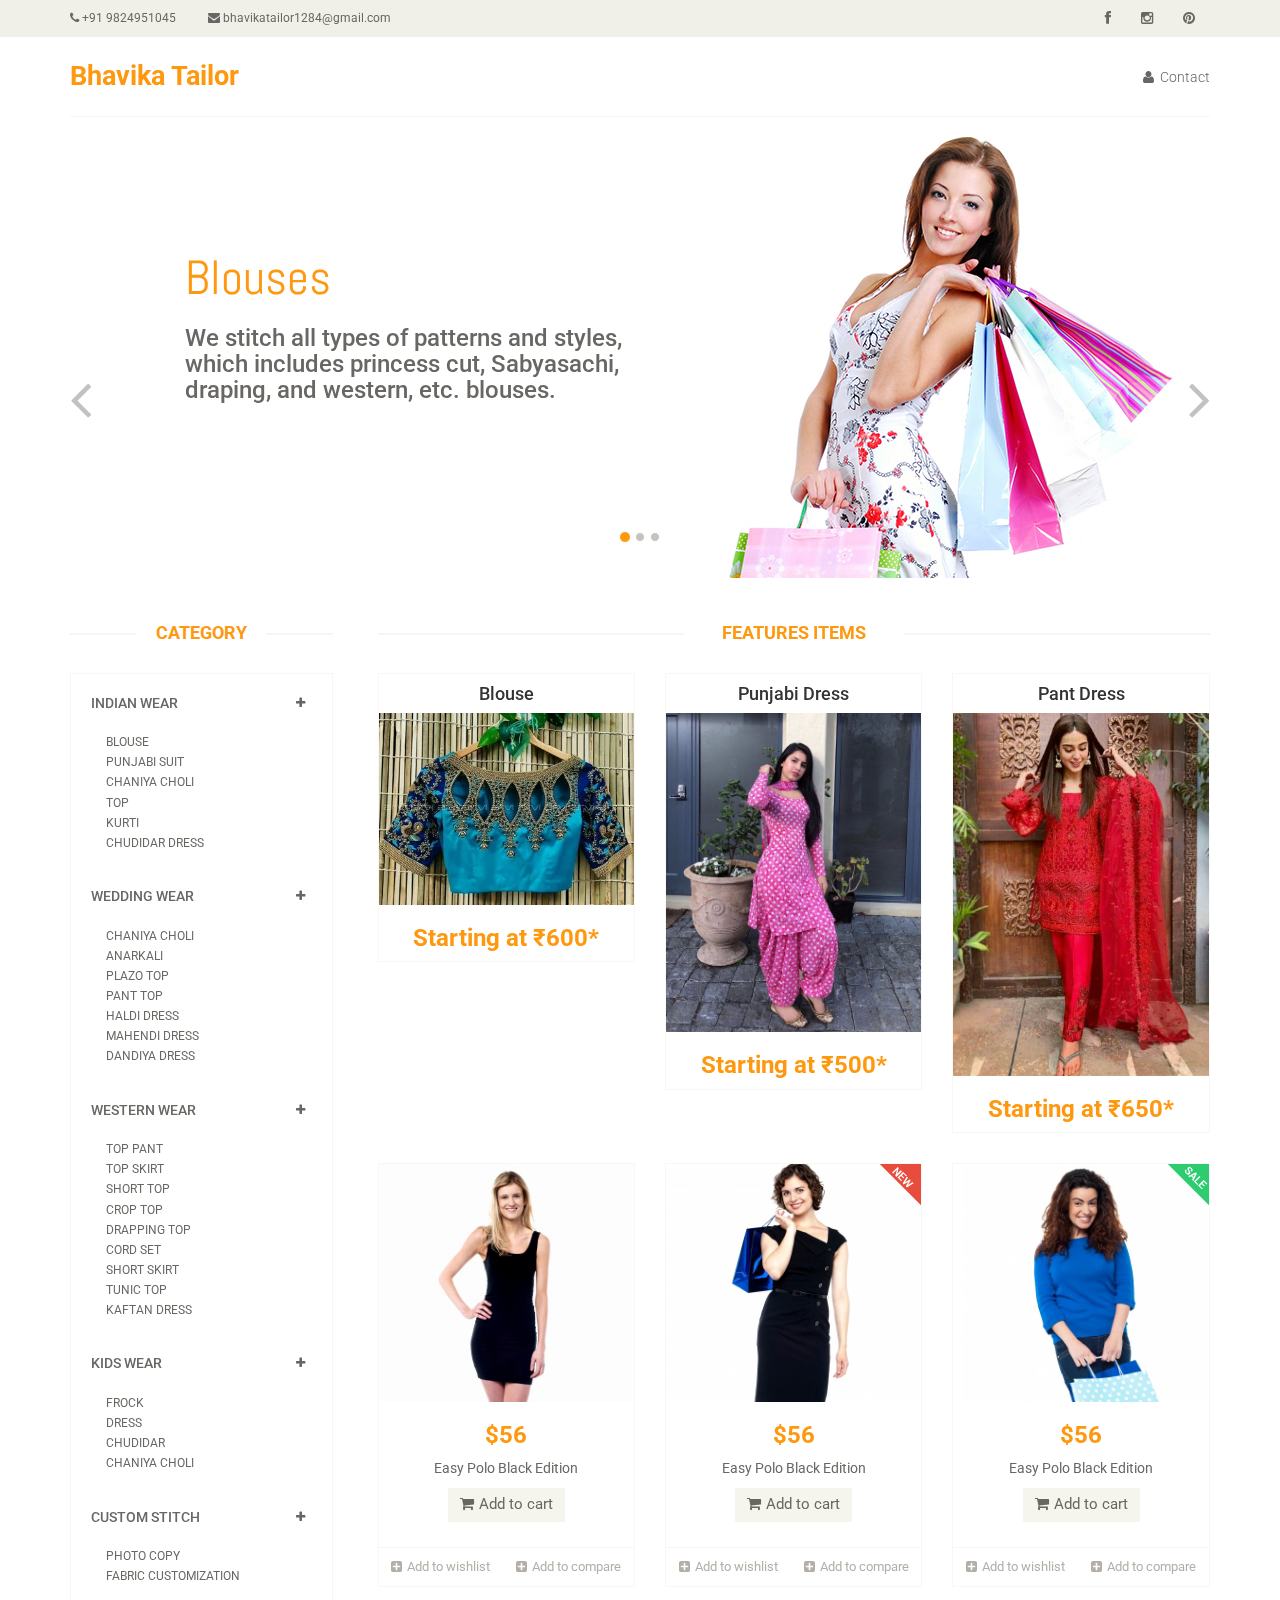
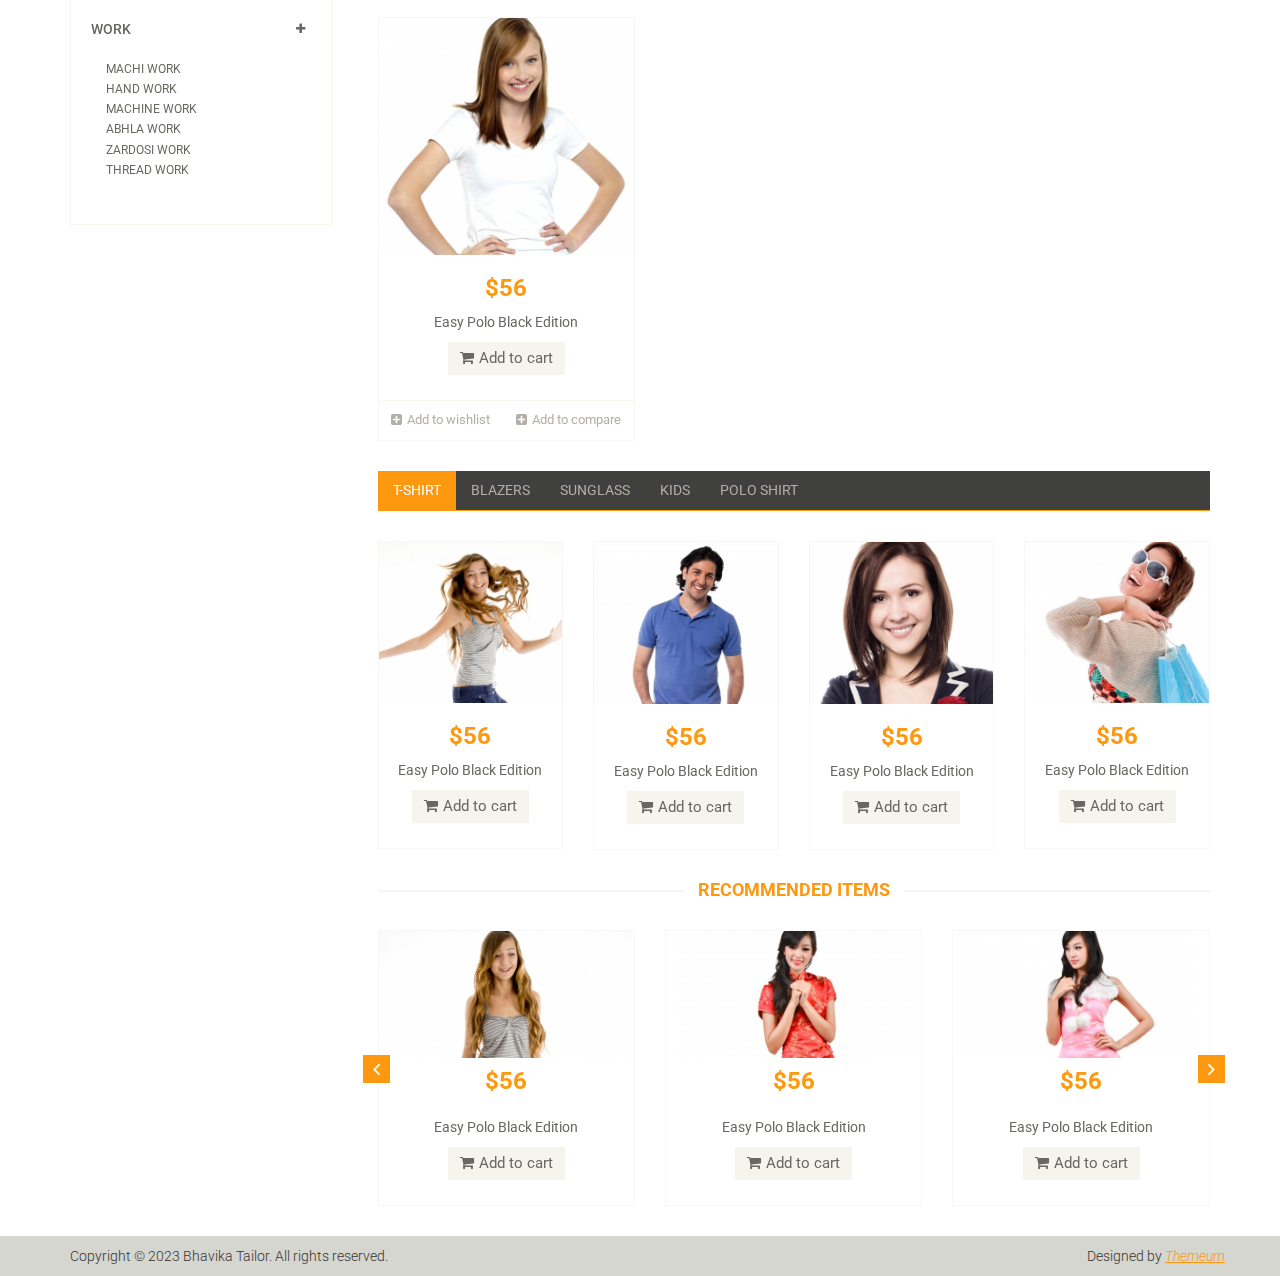
==== commit 1d9956ca: "Initial Commit" ====
--- a/index.html
+++ b/index.html
@@ -5,7 +5,7 @@
     <meta name="viewport" content="width=device-width, initial-scale=1.0">
     <meta name="description" content="">
     <meta name="author" content="">
-    <title>Home | E-Shopper</title>
+    <title>Home | Bhavika Tailor</title>
     <link href="css/bootstrap.min.css" rel="stylesheet">
     <link href="css/font-awesome.min.css" rel="stylesheet">
     <link href="css/prettyPhoto.css" rel="stylesheet">
@@ -32,19 +32,17 @@
 					<div class="col-sm-6">
 						<div class="contactinfo">
 							<ul class="nav nav-pills">
-								<li><a href="#"><i class="fa fa-phone"></i> +2 95 01 88 821</a></li>
-								<li><a href="#"><i class="fa fa-envelope"></i> info@domain.com</a></li>
+								<li><a href="#"><i class="fa fa-phone"></i> +91 9824951045</a></li>
+								<li><a href="#"><i class="fa fa-envelope"></i> bhavikatailor1284@gmail.com</a></li>
 							</ul>
 						</div>
 					</div>
 					<div class="col-sm-6">
 						<div class="social-icons pull-right">
 							<ul class="nav navbar-nav">
-								<li><a href="#"><i class="fa fa-facebook"></i></a></li>
-								<li><a href="#"><i class="fa fa-twitter"></i></a></li>
-								<li><a href="#"><i class="fa fa-linkedin"></i></a></li>
-								<li><a href="#"><i class="fa fa-dribbble"></i></a></li>
-								<li><a href="#"><i class="fa fa-google-plus"></i></a></li>
+								<li><a href="https://www.facebook.com/BhavikaLadiesBoutiqueTailor"><i class="fa fa-facebook"></i></a></li>
+								<li><a href="https://www.instagram.com/bhavika_tailor_butique/"><i class="fa fa-instagram"></i></a></li>
+								<li><a href="https://in.pinterest.com/jesikotra/"><i class="fa fa-pinterest"></i></a></li>
 							</ul>
 						</div>
 					</div>
@@ -57,40 +55,28 @@
 				<div class="row">
 					<div class="col-sm-4">
 						<div class="logo pull-left">
-							<a href="index.html"><img src="images/home/logo.png" alt="" /></a>
-						</div>
-						<div class="btn-group pull-right">
+							<a href="index.html" class="logoTitle">
+								<!-- <img src="images/home/logo.png" alt="" /> -->
+								Bhavika Tailor
+							</a>
+						</div>
+						<!-- <div class="btn-group pull-right">
 							<div class="btn-group">
-								<button type="button" class="btn btn-default dropdown-toggle usa" data-toggle="dropdown">
-									USA
-									<span class="caret"></span>
-								</button>
-								<ul class="dropdown-menu">
-									<li><a href="#">Canada</a></li>
-									<li><a href="#">UK</a></li>
-								</ul>
-							</div>
-							
-							<div class="btn-group">
-								<button type="button" class="btn btn-default dropdown-toggle usa" data-toggle="dropdown">
-									DOLLAR
-									<span class="caret"></span>
-								</button>
-								<ul class="dropdown-menu">
-									<li><a href="#">Canadian Dollar</a></li>
-									<li><a href="#">Pound</a></li>
-								</ul>
-							</div>
-						</div>
+								<span class="btn btn-default dropdown-toggle usa">
+									India
+								</span>
+							</div>
+						</div> -->
 					</div>
 					<div class="col-sm-8">
 						<div class="shop-menu pull-right">
 							<ul class="nav navbar-nav">
-								<li><a href="#"><i class="fa fa-user"></i> Account</a></li>
+								<!-- <li><a href="#"><i class="fa fa-user"></i> Account</a></li>
 								<li><a href="#"><i class="fa fa-star"></i> Wishlist</a></li>
 								<li><a href="checkout.html"><i class="fa fa-crosshairs"></i> Checkout</a></li>
 								<li><a href="cart.html"><i class="fa fa-shopping-cart"></i> Cart</a></li>
-								<li><a href="login.html"><i class="fa fa-lock"></i> Login</a></li>
+								<li><a href="login.html"><i class="fa fa-lock"></i> Login</a></li> -->
+								<li><a href="contact-us.html"><i class="fa fa-user"></i> Contact</a></li>
 							</ul>
 						</div>
 					</div>
@@ -98,7 +84,7 @@
 			</div>
 		</div><!--/header-middle-->
 	
-		<div class="header-bottom"><!--header-bottom-->
+		<!-- <div class="header-bottom">
 			<div class="container">
 				<div class="row">
 					<div class="col-sm-9">
@@ -140,9 +126,11 @@
 					</div>
 				</div>
 			</div>
-		</div><!--/header-bottom-->
+		</div>
+		 -->
 	</header><!--/header-->
 	
+	<br>
 	<section id="slider"><!--slider-->
 		<div class="container">
 			<div class="row">
@@ -157,39 +145,39 @@
 						<div class="carousel-inner">
 							<div class="item active">
 								<div class="col-sm-6">
-									<h1><span>E</span>-SHOPPER</h1>
-									<h2>Free E-Commerce Template</h2>
-									<p>Lorem ipsum dolor sit amet, consectetur adipisicing elit, sed do eiusmod tempor incididunt ut labore et dolore magna aliqua. </p>
-									<button type="button" class="btn btn-default get">Get it now</button>
+									<h1><span>Blouses</span></h1>
+									<h3 class="descSlider">We stitch all types of patterns and styles, which includes princess cut, Sabyasachi, draping, and western, etc. blouses.</h3>
+									<!-- <p>We stitch all types of patterns and styles, which includes princess cut, Sabyasachi, draping, western, etc.</p> -->
+									<!-- <button type="button" class="btn btn-default get">Get it now</button> -->
 								</div>
 								<div class="col-sm-6">
 									<img src="images/home/girl1.jpg" class="girl img-responsive" alt="" />
-									<img src="images/home/pricing.png"  class="pricing" alt="" />
+									<!-- <img src="images/home/pricing.png"  class="pricing" alt="" /> -->
 								</div>
 							</div>
 							<div class="item">
 								<div class="col-sm-6">
-									<h1><span>E</span>-SHOPPER</h1>
-									<h2>100% Responsive Design</h2>
-									<p>Lorem ipsum dolor sit amet, consectetur adipisicing elit, sed do eiusmod tempor incididunt ut labore et dolore magna aliqua. </p>
-									<button type="button" class="btn btn-default get">Get it now</button>
+									<h1><span>Chaniya Choli</span></h1>
+									<h3 class="descSlider">We stitch all types of patterns and styles, which includes, kali, umbrella, double umbrella, pleated, can can under lehenga, and full flair etc. chaniya cholis.</h3>
+									<!-- <p>Lorem ipsum dolor sit amet, consectetur adipisicing elit, sed do eiusmod tempor incididunt ut labore et dolore magna aliqua. </p> -->
+									<!-- <button type="button" class="btn btn-default get">Get it now</button> -->
 								</div>
 								<div class="col-sm-6">
 									<img src="images/home/girl2.jpg" class="girl img-responsive" alt="" />
-									<img src="images/home/pricing.png"  class="pricing" alt="" />
+									<!-- <img src="images/home/pricing.png"  class="pricing" alt="" /> -->
 								</div>
 							</div>
 							
 							<div class="item">
 								<div class="col-sm-6">
-									<h1><span>E</span>-SHOPPER</h1>
-									<h2>Free Ecommerce Template</h2>
-									<p>Lorem ipsum dolor sit amet, consectetur adipisicing elit, sed do eiusmod tempor incididunt ut labore et dolore magna aliqua. </p>
-									<button type="button" class="btn btn-default get">Get it now</button>
+									<h1><span>Western</span></h1>
+									<h3 class="descSlider">We stitch all types of patterns and styles, which includes, evening gown, anarkali dress, cord set dress, tunic top, pant plazo, jodhpuri suit, coat and pant, and all types of skirt, etc.</h3>
+									<!-- <p>Lorem ipsum dolor sit amet, consectetur adipisicing elit, sed do eiusmod tempor incididunt ut labore et dolore magna aliqua. </p> -->
+									<!-- <button type="button" class="btn btn-default get">Get it now</button> -->
 								</div>
 								<div class="col-sm-6">
 									<img src="images/home/girl3.jpg" class="girl img-responsive" alt="" />
-									<img src="images/home/pricing.png" class="pricing" alt="" />
+									<!-- <img src="images/home/pricing.png" class="pricing" alt="" /> -->
 								</div>
 							</div>
 							
@@ -220,18 +208,19 @@
 									<h4 class="panel-title">
 										<a data-toggle="collapse" data-parent="#accordian" href="#sportswear">
 											<span class="badge pull-right"><i class="fa fa-plus"></i></span>
-											Sportswear
+											Indian Wear
 										</a>
 									</h4>
 								</div>
-								<div id="sportswear" class="panel-collapse collapse">
+								<div id="sportswear" class="panel-collapse in">
 									<div class="panel-body">
 										<ul>
-											<li><a href="#">Nike </a></li>
-											<li><a href="#">Under Armour </a></li>
-											<li><a href="#">Adidas </a></li>
-											<li><a href="#">Puma</a></li>
-											<li><a href="#">ASICS </a></li>
+											<li><a href="#">Blouse</a></li>
+											<li><a href="#">Punjabi Suit</a></li>
+											<li><a href="#">Chaniya Choli</a></li>
+											<li><a href="#">Top</a></li>
+											<li><a href="#">Kurti</a></li>
+											<li><a href="#">Chudidar Dress</a></li>
 										</ul>
 									</div>
 								</div>
@@ -241,23 +230,20 @@
 									<h4 class="panel-title">
 										<a data-toggle="collapse" data-parent="#accordian" href="#mens">
 											<span class="badge pull-right"><i class="fa fa-plus"></i></span>
-											Mens
+											Wedding Wear
 										</a>
 									</h4>
 								</div>
-								<div id="mens" class="panel-collapse collapse">
+								<div id="mens" class="panel-collapse in">
 									<div class="panel-body">
 										<ul>
-											<li><a href="#">Fendi</a></li>
-											<li><a href="#">Guess</a></li>
-											<li><a href="#">Valentino</a></li>
-											<li><a href="#">Dior</a></li>
-											<li><a href="#">Versace</a></li>
-											<li><a href="#">Armani</a></li>
-											<li><a href="#">Prada</a></li>
-											<li><a href="#">Dolce and Gabbana</a></li>
-											<li><a href="#">Chanel</a></li>
-											<li><a href="#">Gucci</a></li>
+											<li><a href="#">Chaniya Choli</a></li>
+											<li><a href="#">Anarkali</a></li>
+											<li><a href="#">Plazo Top</a></li>
+											<li><a href="#">Pant Top</a></li>
+											<li><a href="#">Haldi Dress</a></li>
+											<li><a href="#">Mahendi Dress</a></li>
+											<li><a href="#">Dandiya Dress</a></li>
 										</ul>
 									</div>
 								</div>
@@ -268,60 +254,93 @@
 									<h4 class="panel-title">
 										<a data-toggle="collapse" data-parent="#accordian" href="#womens">
 											<span class="badge pull-right"><i class="fa fa-plus"></i></span>
-											Womens
+											Western Wear
 										</a>
 									</h4>
 								</div>
-								<div id="womens" class="panel-collapse collapse">
+								<div id="womens" class="panel-collapse in">
 									<div class="panel-body">
 										<ul>
-											<li><a href="#">Fendi</a></li>
-											<li><a href="#">Guess</a></li>
-											<li><a href="#">Valentino</a></li>
-											<li><a href="#">Dior</a></li>
-											<li><a href="#">Versace</a></li>
+											<li><a href="#">Top Pant</a></li>
+											<li><a href="#">Top Skirt</a></li>
+											<li><a href="#">Short Top</a></li>
+											<li><a href="#">Crop Top</a></li>
+											<li><a href="#">Drapping Top</a></li>
+											<li><a href="#">Cord Set</a></li>
+											<li><a href="#">Short Skirt</a></li>
+											<li><a href="#">Tunic Top</a></li>
+											<li><a href="#">kaftan Dress</a></li>
 										</ul>
 									</div>
 								</div>
 							</div>
+
 							<div class="panel panel-default">
 								<div class="panel-heading">
-									<h4 class="panel-title"><a href="#">Kids</a></h4>
-								</div>
-							</div>
+									<h4 class="panel-title">
+										<a data-toggle="collapse" data-parent="#accordian" href="#children">
+											<span class="badge pull-right"><i class="fa fa-plus"></i></span>
+											Kids Wear
+										</a>
+									</h4>
+								</div>
+								<div id="children" class="panel-collapse in">
+									<div class="panel-body">
+										<ul>
+											<li><a href="#">Frock</a></li>
+											<li><a href="#">Dress</a></li>
+											<li><a href="#">Chudidar</a></li>
+											<li><a href="#">Chaniya Choli</a></li>
+										</ul>
+									</div>
+								</div>
+							</div>
+
 							<div class="panel panel-default">
 								<div class="panel-heading">
-									<h4 class="panel-title"><a href="#">Fashion</a></h4>
-								</div>
-							</div>
+									<h4 class="panel-title">
+										<a data-toggle="collapse" data-parent="#accordian" href="#custom">
+											<span class="badge pull-right"><i class="fa fa-plus"></i></span>
+											Custom Stitch
+										</a>
+									</h4>
+								</div>
+								<div id="custom" class="panel-collapse in">
+									<div class="panel-body">
+										<ul>
+											<li><a href="#">Photo Copy</a></li>
+											<li><a href="#">Fabric Customization</a></li>
+										</ul>
+									</div>
+								</div>
+							</div>
+
 							<div class="panel panel-default">
 								<div class="panel-heading">
-									<h4 class="panel-title"><a href="#">Households</a></h4>
-								</div>
-							</div>
-							<div class="panel panel-default">
-								<div class="panel-heading">
-									<h4 class="panel-title"><a href="#">Interiors</a></h4>
-								</div>
-							</div>
-							<div class="panel panel-default">
-								<div class="panel-heading">
-									<h4 class="panel-title"><a href="#">Clothing</a></h4>
-								</div>
-							</div>
-							<div class="panel panel-default">
-								<div class="panel-heading">
-									<h4 class="panel-title"><a href="#">Bags</a></h4>
-								</div>
-							</div>
-							<div class="panel panel-default">
-								<div class="panel-heading">
-									<h4 class="panel-title"><a href="#">Shoes</a></h4>
-								</div>
-							</div>
+									<h4 class="panel-title">
+										<a data-toggle="collapse" data-parent="#accordian" href="#work">
+											<span class="badge pull-right"><i class="fa fa-plus"></i></span>
+											Work
+										</a>
+									</h4>
+								</div>
+								<div id="work" class="panel-collapse in">
+									<div class="panel-body">
+										<ul>
+											<li><a href="#">Machi Work</a></li>
+											<li><a href="#">Hand Work</a></li>
+											<li><a href="#">Machine Work</a></li>
+											<li><a href="#">Abhla Work</a></li>
+											<li><a href="#">Zardosi Work</a></li>
+											<li><a href="#">Thread Work</a></li>
+										</ul>
+									</div>
+								</div>
+							</div>
+
 						</div><!--/category-products-->
 					
-						<div class="brands_products"><!--brands_products-->
+						<!-- <div class="brands_products">
 							<h2>Brands</h2>
 							<div class="brands-name">
 								<ul class="nav nav-pills nav-stacked">
@@ -334,19 +353,19 @@
 									<li><a href="#"> <span class="pull-right">(4)</span>Rösch creative culture</a></li>
 								</ul>
 							</div>
-						</div><!--/brands_products-->
+						</div> -->
 						
-						<div class="price-range"><!--price-range-->
+						<!-- <div class="price-range">
 							<h2>Price Range</h2>
 							<div class="well text-center">
 								 <input type="text" class="span2" value="" data-slider-min="0" data-slider-max="600" data-slider-step="5" data-slider-value="[250,450]" id="sl2" ><br />
 								 <b class="pull-left">$ 0</b> <b class="pull-right">$ 600</b>
 							</div>
-						</div><!--/price-range-->
+						</div> -->
 						
-						<div class="shipping text-center"><!--shipping-->
+						<!-- <div class="shipping text-center">
 							<img src="images/home/shipping.jpg" alt="" />
-						</div><!--/shipping-->
+						</div> -->
 					
 					</div>
 				</div>
@@ -357,25 +376,11 @@
 						<div class="col-sm-4">
 							<div class="product-image-wrapper">
 								<div class="single-products">
-										<div class="productinfo text-center">
-											<img src="images/home/product1.jpg" alt="" />
-											<h2>$56</h2>
-											<p>Easy Polo Black Edition</p>
-											<a href="#" class="btn btn-default add-to-cart"><i class="fa fa-shopping-cart"></i>Add to cart</a>
-										</div>
-										<div class="product-overlay">
-											<div class="overlay-content">
-												<h2>$56</h2>
-												<p>Easy Polo Black Edition</p>
-												<a href="#" class="btn btn-default add-to-cart"><i class="fa fa-shopping-cart"></i>Add to cart</a>
-											</div>
-										</div>
-								</div>
-								<div class="choose">
-									<ul class="nav nav-pills nav-justified">
-										<li><a href="#"><i class="fa fa-plus-square"></i>Add to wishlist</a></li>
-										<li><a href="#"><i class="fa fa-plus-square"></i>Add to compare</a></li>
-									</ul>
+									<div class="productinfo text-center">
+										<h4>Blouse</h4>
+										<img src="images/home/blouse.jpg" alt="Blouse" />
+										<h2>Starting at ₹600*</h2>
+									</div>
 								</div>
 							</div>
 						</div>
@@ -383,24 +388,21 @@
 							<div class="product-image-wrapper">
 								<div class="single-products">
 									<div class="productinfo text-center">
-										<img src="images/home/product2.jpg" alt="" />
-										<h2>$56</h2>
-										<p>Easy Polo Black Edition</p>
-										<a href="#" class="btn btn-default add-to-cart"><i class="fa fa-shopping-cart"></i>Add to cart</a>
-									</div>
-									<div class="product-overlay">
-										<div class="overlay-content">
-											<h2>$56</h2>
-											<p>Easy Polo Black Edition</p>
-											<a href="#" class="btn btn-default add-to-cart"><i class="fa fa-shopping-cart"></i>Add to cart</a>
-										</div>
-									</div>
-								</div>
-								<div class="choose">
-									<ul class="nav nav-pills nav-justified">
-										<li><a href="#"><i class="fa fa-plus-square"></i>Add to wishlist</a></li>
-										<li><a href="#"><i class="fa fa-plus-square"></i>Add to compare</a></li>
-									</ul>
+										<h4>Punjabi Dress</h4>
+										<img src="images/home/punjabi-dress.jpg" alt="Punjabi Dress" />
+										<h2>Starting at ₹500*</h2>
+									</div>
+								</div>
+							</div>
+						</div>
+						<div class="col-sm-4">
+							<div class="product-image-wrapper">
+								<div class="single-products">
+									<div class="productinfo text-center">
+										<h4>Pant Dress</h4>
+										<img src="images/home/pant-dress.jpg" alt="Pant Dress" />
+										<h2>Starting at ₹650*</h2>
+									</div>
 								</div>
 							</div>
 						</div>
@@ -900,7 +902,7 @@
 	</section>
 	
 	<footer id="footer"><!--Footer-->
-		<div class="footer-top">
+		<!-- <div class="footer-top">
 			<div class="container">
 				<div class="row">
 					<div class="col-sm-2">
@@ -978,9 +980,9 @@
 					</div>
 				</div>
 			</div>
-		</div>
+		</div> -->
 		
-		<div class="footer-widget">
+		<!-- <div class="footer-widget">
 			<div class="container">
 				<div class="row">
 					<div class="col-sm-2">
@@ -1044,12 +1046,12 @@
 					
 				</div>
 			</div>
-		</div>
+		</div> -->
 		
 		<div class="footer-bottom">
 			<div class="container">
 				<div class="row">
-					<p class="pull-left">Copyright © 2013 E-SHOPPER Inc. All rights reserved.</p>
+					<p class="pull-left">Copyright © 2023 Bhavika Tailor. All rights reserved.</p>
 					<p class="pull-right">Designed by <span><a target="_blank" href="http://www.themeum.com">Themeum</a></span></p>
 				</div>
 			</div>
--- a/css/main.css
+++ b/css/main.css
@@ -2520,4 +2520,12 @@
   color: #FE980F;
 }
 
-
+.logoTitle {
+  font-size: 27px;
+  color: #fe980f;
+  font-weight: bolder;
+}
+
+.descSlider {
+  color: #696763;
+}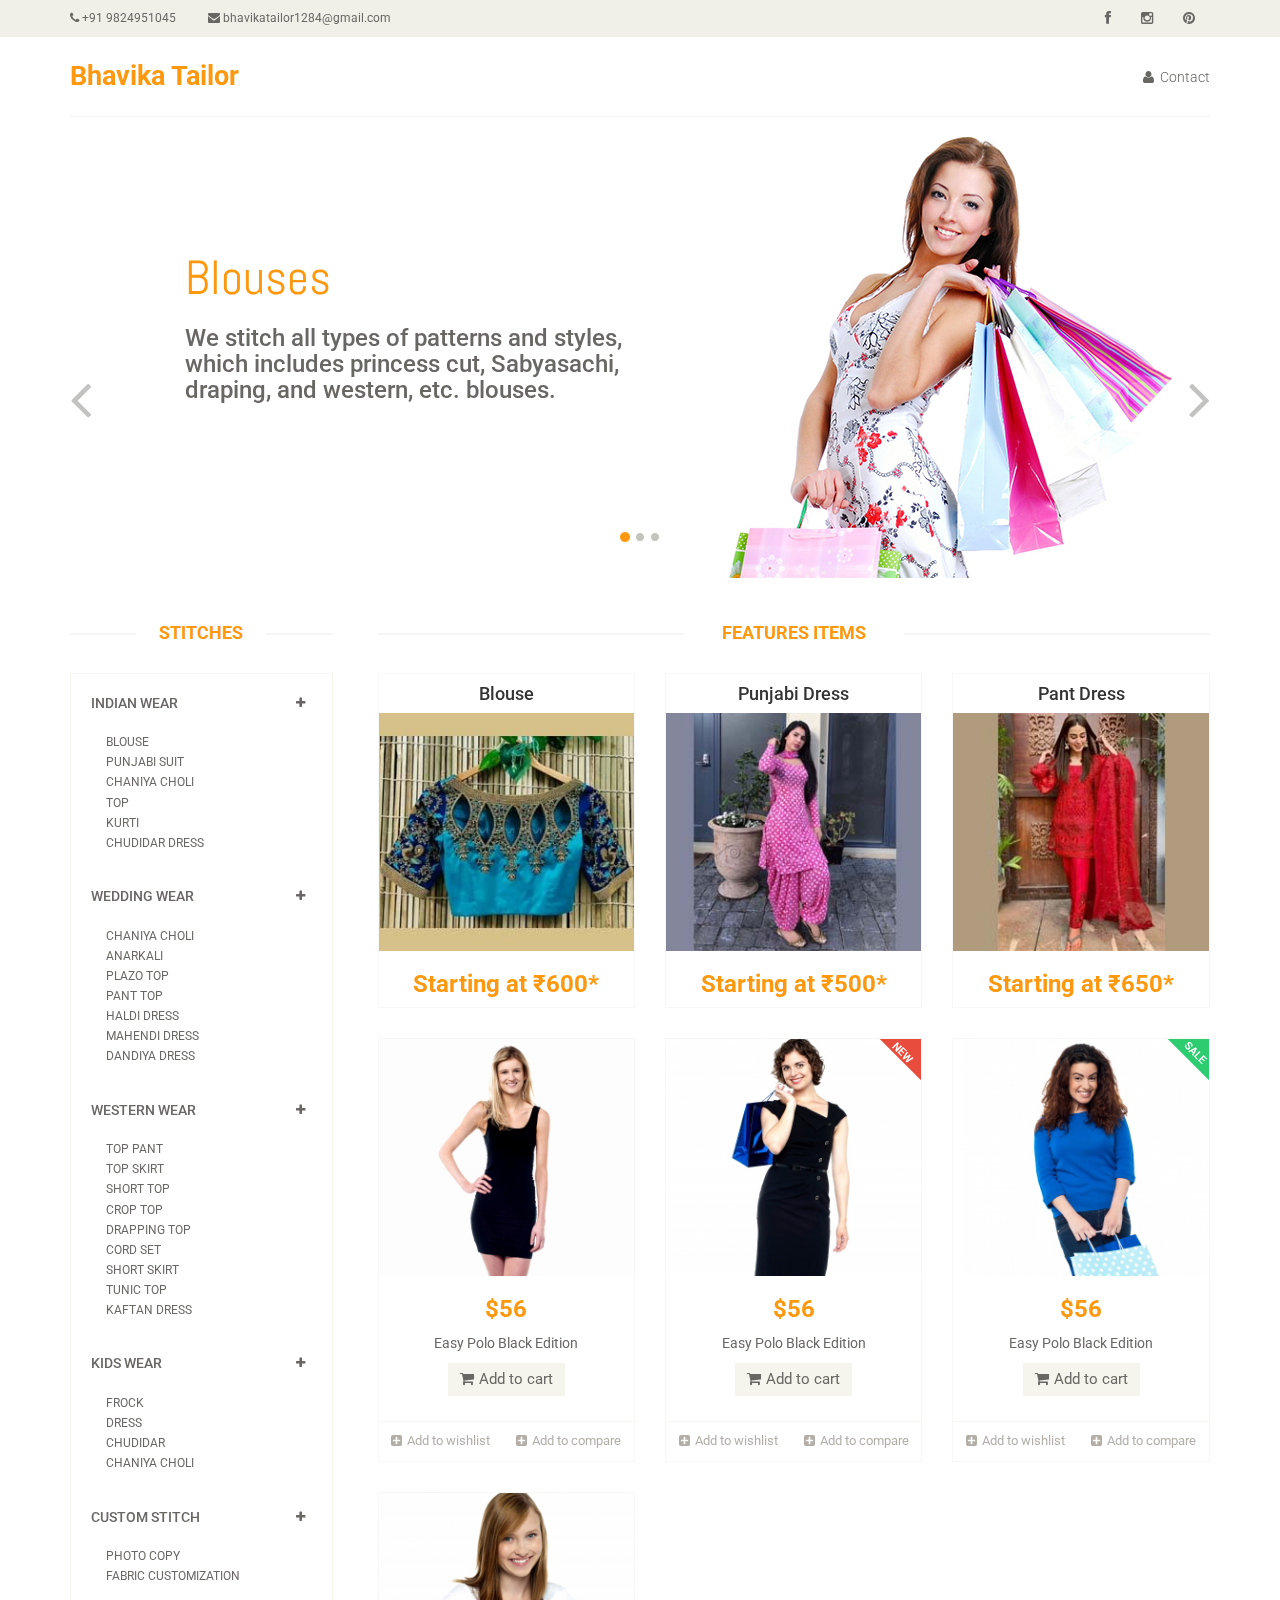
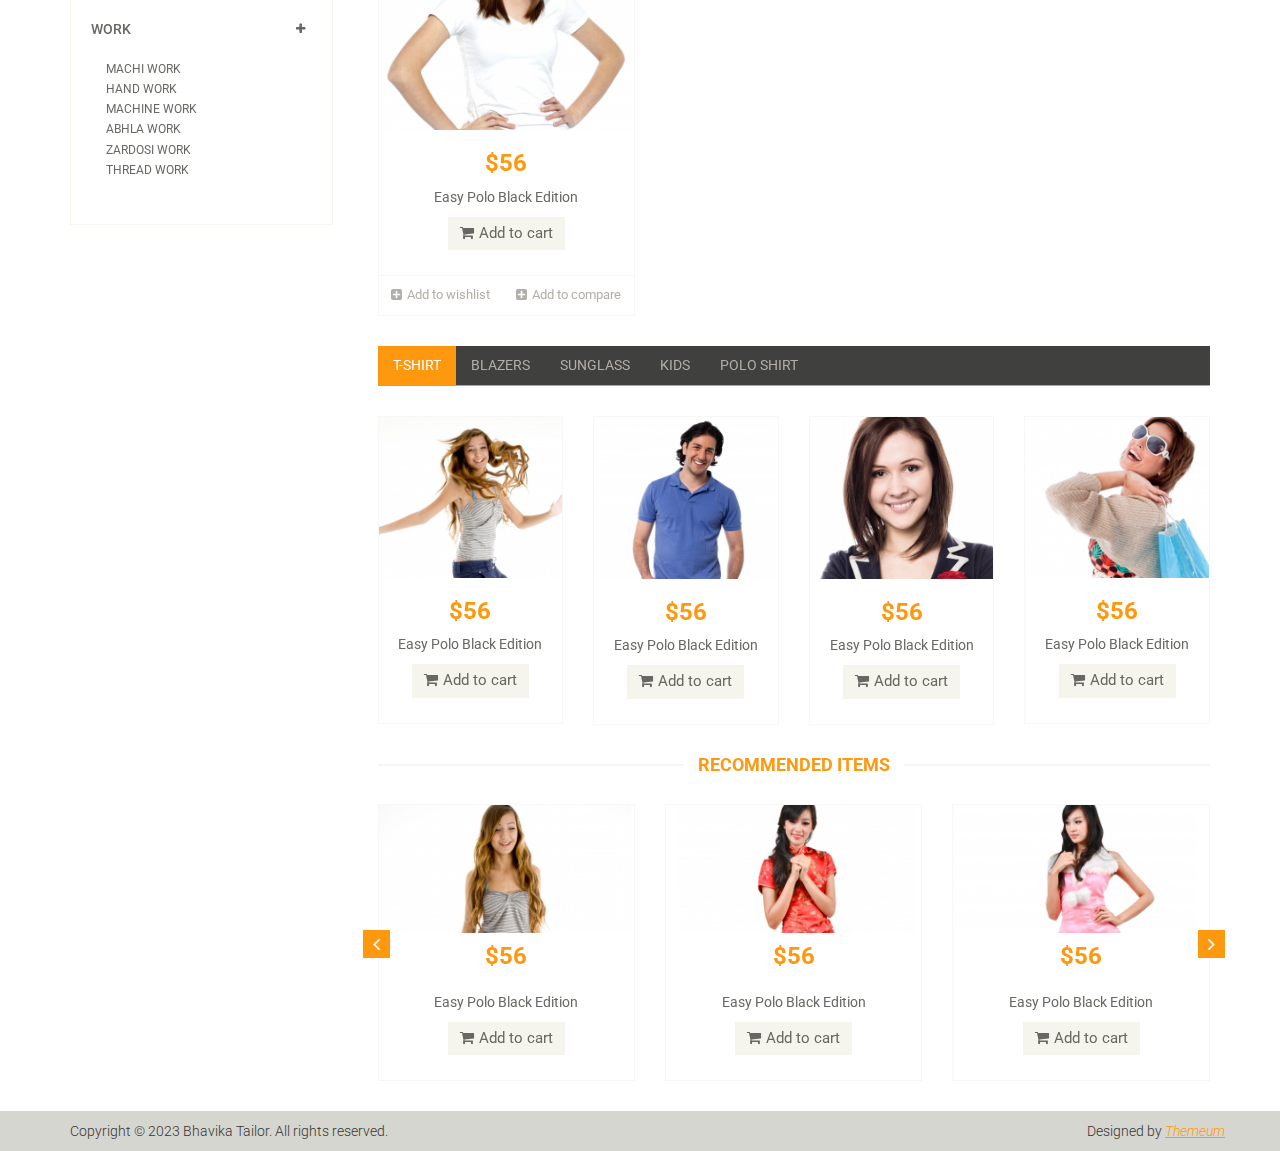
==== commit 577edc9d: "Initial Commit" ====
--- a/index.html
+++ b/index.html
@@ -201,7 +201,7 @@
 			<div class="row">
 				<div class="col-sm-3">
 					<div class="left-sidebar">
-						<h2>Category</h2>
+						<h2>Stitches</h2>
 						<div class="panel-group category-products" id="accordian"><!--category-productsr-->
 							<div class="panel panel-default">
 								<div class="panel-heading">
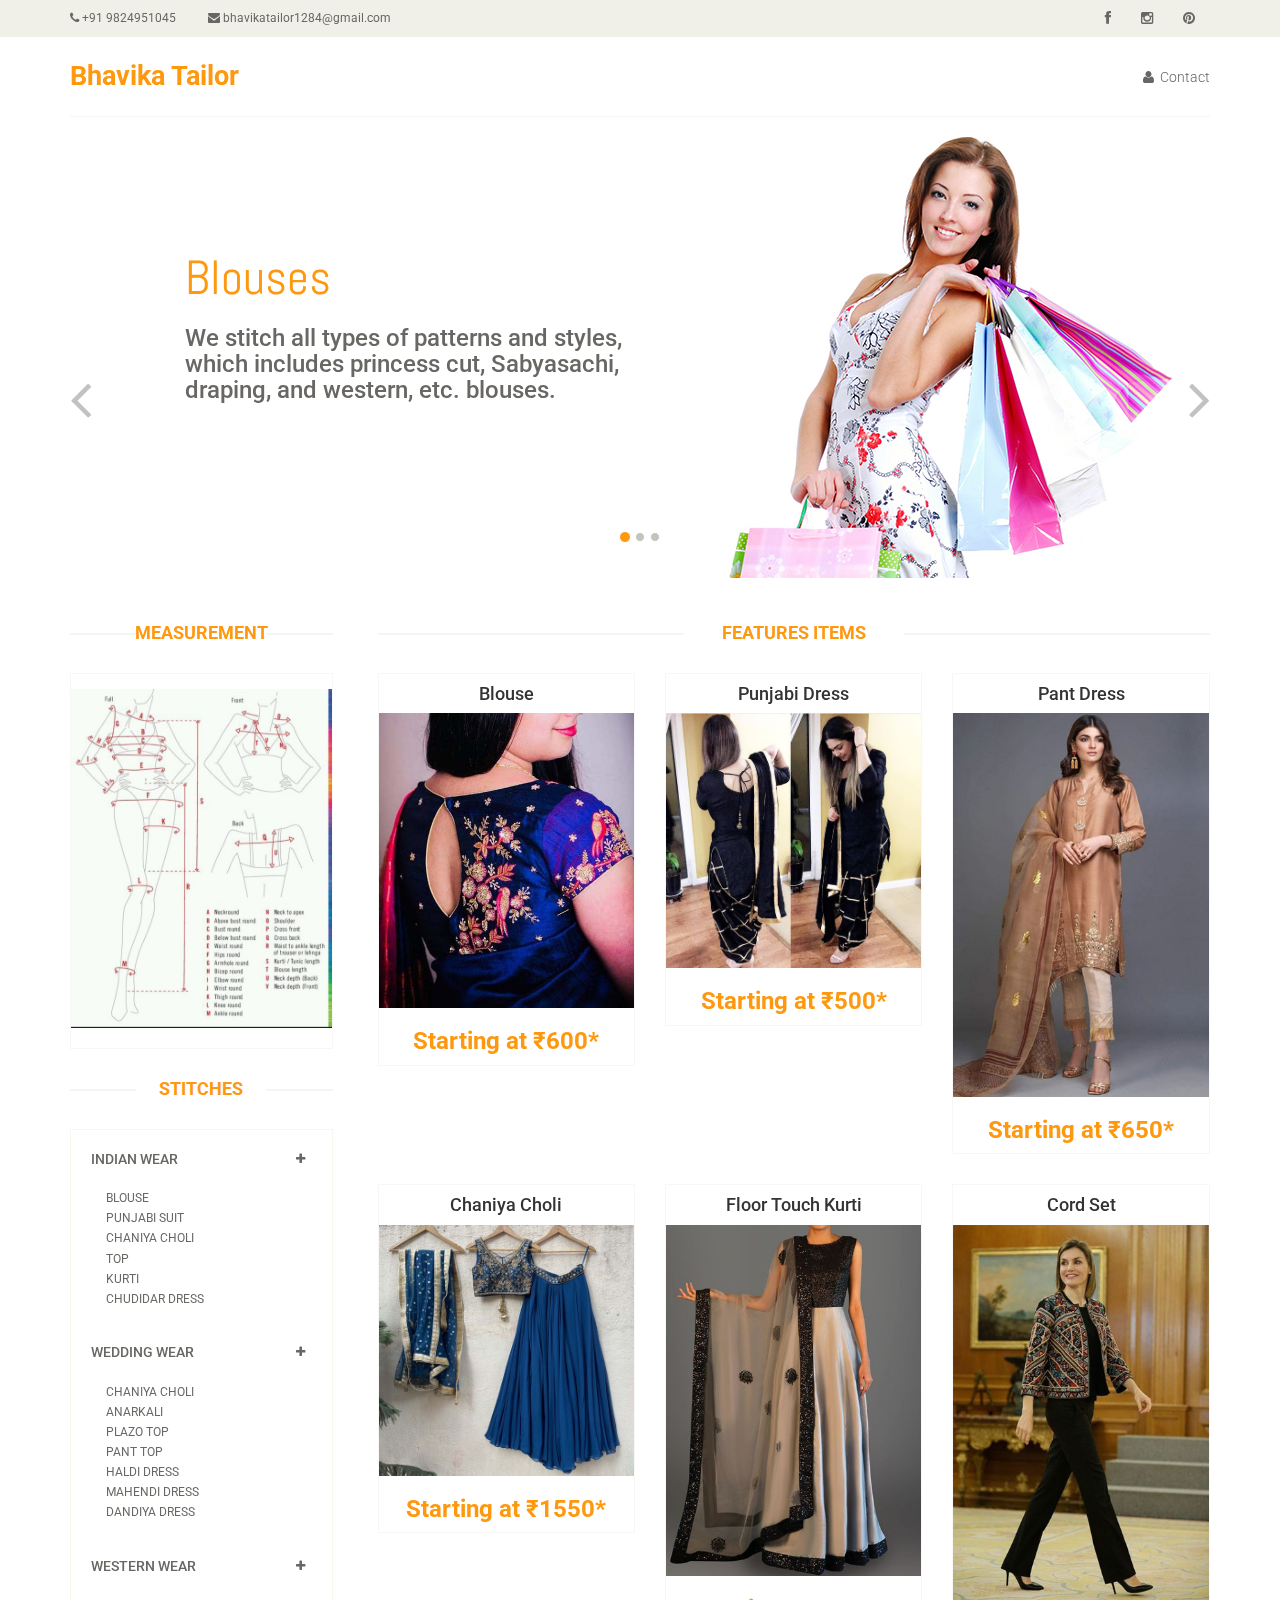
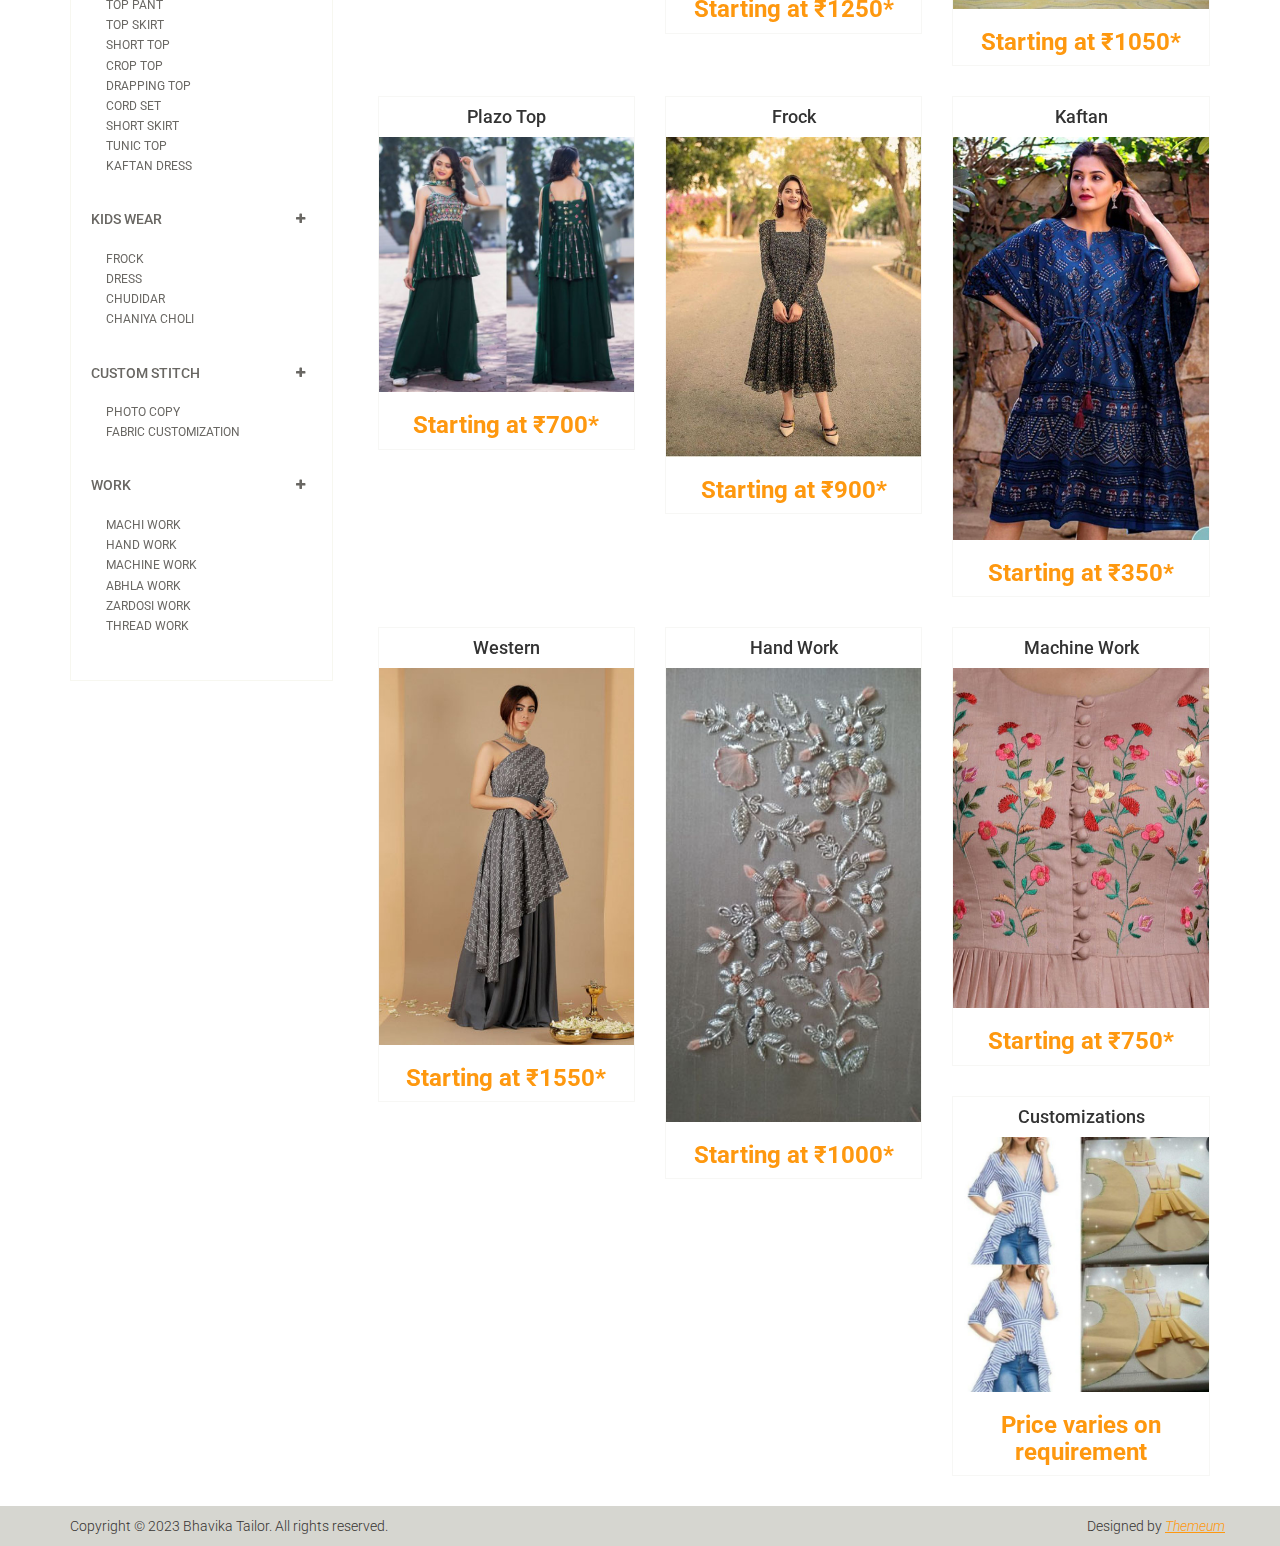
==== commit 3c0c3f24: "Initial Commit" ====
--- a/index.html
+++ b/index.html
@@ -60,22 +60,10 @@
 								Bhavika Tailor
 							</a>
 						</div>
-						<!-- <div class="btn-group pull-right">
-							<div class="btn-group">
-								<span class="btn btn-default dropdown-toggle usa">
-									India
-								</span>
-							</div>
-						</div> -->
 					</div>
 					<div class="col-sm-8">
 						<div class="shop-menu pull-right">
 							<ul class="nav navbar-nav">
-								<!-- <li><a href="#"><i class="fa fa-user"></i> Account</a></li>
-								<li><a href="#"><i class="fa fa-star"></i> Wishlist</a></li>
-								<li><a href="checkout.html"><i class="fa fa-crosshairs"></i> Checkout</a></li>
-								<li><a href="cart.html"><i class="fa fa-shopping-cart"></i> Cart</a></li>
-								<li><a href="login.html"><i class="fa fa-lock"></i> Login</a></li> -->
 								<li><a href="contact-us.html"><i class="fa fa-user"></i> Contact</a></li>
 							</ul>
 						</div>
@@ -84,50 +72,6 @@
 			</div>
 		</div><!--/header-middle-->
 	
-		<!-- <div class="header-bottom">
-			<div class="container">
-				<div class="row">
-					<div class="col-sm-9">
-						<div class="navbar-header">
-							<button type="button" class="navbar-toggle" data-toggle="collapse" data-target=".navbar-collapse">
-								<span class="sr-only">Toggle navigation</span>
-								<span class="icon-bar"></span>
-								<span class="icon-bar"></span>
-								<span class="icon-bar"></span>
-							</button>
-						</div>
-						<div class="mainmenu pull-left">
-							<ul class="nav navbar-nav collapse navbar-collapse">
-								<li><a href="index.html" class="active">Home</a></li>
-								<li class="dropdown"><a href="#">Shop<i class="fa fa-angle-down"></i></a>
-                                    <ul role="menu" class="sub-menu">
-                                        <li><a href="shop.html">Products</a></li>
-										<li><a href="product-details.html">Product Details</a></li> 
-										<li><a href="checkout.html">Checkout</a></li> 
-										<li><a href="cart.html">Cart</a></li> 
-										<li><a href="login.html">Login</a></li> 
-                                    </ul>
-                                </li> 
-								<li class="dropdown"><a href="#">Blog<i class="fa fa-angle-down"></i></a>
-                                    <ul role="menu" class="sub-menu">
-                                        <li><a href="blog.html">Blog List</a></li>
-										<li><a href="blog-single.html">Blog Single</a></li>
-                                    </ul>
-                                </li> 
-								<li><a href="404.html">404</a></li>
-								<li><a href="contact-us.html">Contact</a></li>
-							</ul>
-						</div>
-					</div>
-					<div class="col-sm-3">
-						<div class="search_box pull-right">
-							<input type="text" placeholder="Search"/>
-						</div>
-					</div>
-				</div>
-			</div>
-		</div>
-		 -->
 	</header><!--/header-->
 	
 	<br>
@@ -201,6 +145,17 @@
 			<div class="row">
 				<div class="col-sm-3">
 					<div class="left-sidebar">
+						<h2>Measurement</h2>
+						<div class="product-image-wrapper category-products">
+							<div class="single-products">
+								<div class="productinfo text-center">
+									<a href="measurement-chart.html" target="_blank">
+										<img src="images/home/measurement-chart.jpeg" alt="Measurement" />
+									</a>
+								</div>
+							</div>
+						</div>
+
 						<h2>Stitches</h2>
 						<div class="panel-group category-products" id="accordian"><!--category-productsr-->
 							<div class="panel panel-default">
@@ -338,34 +293,7 @@
 								</div>
 							</div>
 
-						</div><!--/category-products-->
-					
-						<!-- <div class="brands_products">
-							<h2>Brands</h2>
-							<div class="brands-name">
-								<ul class="nav nav-pills nav-stacked">
-									<li><a href="#"> <span class="pull-right">(50)</span>Acne</a></li>
-									<li><a href="#"> <span class="pull-right">(56)</span>Grüne Erde</a></li>
-									<li><a href="#"> <span class="pull-right">(27)</span>Albiro</a></li>
-									<li><a href="#"> <span class="pull-right">(32)</span>Ronhill</a></li>
-									<li><a href="#"> <span class="pull-right">(5)</span>Oddmolly</a></li>
-									<li><a href="#"> <span class="pull-right">(9)</span>Boudestijn</a></li>
-									<li><a href="#"> <span class="pull-right">(4)</span>Rösch creative culture</a></li>
-								</ul>
-							</div>
-						</div> -->
-						
-						<!-- <div class="price-range">
-							<h2>Price Range</h2>
-							<div class="well text-center">
-								 <input type="text" class="span2" value="" data-slider-min="0" data-slider-max="600" data-slider-step="5" data-slider-value="[250,450]" id="sl2" ><br />
-								 <b class="pull-left">$ 0</b> <b class="pull-right">$ 600</b>
-							</div>
-						</div> -->
-						
-						<!-- <div class="shipping text-center">
-							<img src="images/home/shipping.jpg" alt="" />
-						</div> -->
+						</div>
 					
 					</div>
 				</div>
@@ -410,491 +338,113 @@
 							<div class="product-image-wrapper">
 								<div class="single-products">
 									<div class="productinfo text-center">
-										<img src="images/home/product3.jpg" alt="" />
-										<h2>$56</h2>
-										<p>Easy Polo Black Edition</p>
-										<a href="#" class="btn btn-default add-to-cart"><i class="fa fa-shopping-cart"></i>Add to cart</a>
-									</div>
-									<div class="product-overlay">
-										<div class="overlay-content">
-											<h2>$56</h2>
-											<p>Easy Polo Black Edition</p>
-											<a href="#" class="btn btn-default add-to-cart"><i class="fa fa-shopping-cart"></i>Add to cart</a>
-										</div>
-									</div>
-								</div>
-								<div class="choose">
-									<ul class="nav nav-pills nav-justified">
-										<li><a href="#"><i class="fa fa-plus-square"></i>Add to wishlist</a></li>
-										<li><a href="#"><i class="fa fa-plus-square"></i>Add to compare</a></li>
-									</ul>
-								</div>
-							</div>
-						</div>
-						<div class="col-sm-4">
-							<div class="product-image-wrapper">
-								<div class="single-products">
-									<div class="productinfo text-center">
-										<img src="images/home/product4.jpg" alt="" />
-										<h2>$56</h2>
-										<p>Easy Polo Black Edition</p>
-										<a href="#" class="btn btn-default add-to-cart"><i class="fa fa-shopping-cart"></i>Add to cart</a>
-									</div>
-									<div class="product-overlay">
-										<div class="overlay-content">
-											<h2>$56</h2>
-											<p>Easy Polo Black Edition</p>
-											<a href="#" class="btn btn-default add-to-cart"><i class="fa fa-shopping-cart"></i>Add to cart</a>
-										</div>
-									</div>
-									<img src="images/home/new.png" class="new" alt="" />
-								</div>
-								<div class="choose">
-									<ul class="nav nav-pills nav-justified">
-										<li><a href="#"><i class="fa fa-plus-square"></i>Add to wishlist</a></li>
-										<li><a href="#"><i class="fa fa-plus-square"></i>Add to compare</a></li>
-									</ul>
-								</div>
-							</div>
-						</div>
-						<div class="col-sm-4">
-							<div class="product-image-wrapper">
-								<div class="single-products">
-									<div class="productinfo text-center">
-										<img src="images/home/product5.jpg" alt="" />
-										<h2>$56</h2>
-										<p>Easy Polo Black Edition</p>
-										<a href="#" class="btn btn-default add-to-cart"><i class="fa fa-shopping-cart"></i>Add to cart</a>
-									</div>
-									<div class="product-overlay">
-										<div class="overlay-content">
-											<h2>$56</h2>
-											<p>Easy Polo Black Edition</p>
-											<a href="#" class="btn btn-default add-to-cart"><i class="fa fa-shopping-cart"></i>Add to cart</a>
-										</div>
-									</div>
-									<img src="images/home/sale.png" class="new" alt="" />
-								</div>
-								<div class="choose">
-									<ul class="nav nav-pills nav-justified">
-										<li><a href="#"><i class="fa fa-plus-square"></i>Add to wishlist</a></li>
-										<li><a href="#"><i class="fa fa-plus-square"></i>Add to compare</a></li>
-									</ul>
-								</div>
-							</div>
-						</div>
-						<div class="col-sm-4">
-							<div class="product-image-wrapper">
-								<div class="single-products">
-									<div class="productinfo text-center">
-										<img src="images/home/product6.jpg" alt="" />
-										<h2>$56</h2>
-										<p>Easy Polo Black Edition</p>
-										<a href="#" class="btn btn-default add-to-cart"><i class="fa fa-shopping-cart"></i>Add to cart</a>
-									</div>
-									<div class="product-overlay">
-										<div class="overlay-content">
-											<h2>$56</h2>
-											<p>Easy Polo Black Edition</p>
-											<a href="#" class="btn btn-default add-to-cart"><i class="fa fa-shopping-cart"></i>Add to cart</a>
-										</div>
-									</div>
-								</div>
-								<div class="choose">
-									<ul class="nav nav-pills nav-justified">
-										<li><a href="#"><i class="fa fa-plus-square"></i>Add to wishlist</a></li>
-										<li><a href="#"><i class="fa fa-plus-square"></i>Add to compare</a></li>
-									</ul>
-								</div>
-							</div>
-						</div>
-						
+										<h4>Chaniya Choli</h4>
+										<img src="images/home/chaniya-choli.jpg" alt="Chaniya Choli" />
+										<h2>Starting at ₹1550*</h2>
+									</div>
+								</div>
+							</div>
+						</div>
+						<div class="col-sm-4">
+							<div class="product-image-wrapper">
+								<div class="single-products">
+									<div class="productinfo text-center">
+										<h4>Floor Touch Kurti</h4>
+										<img src="images/home/floor-touch-kurti.jpg" alt="Floor Touch Kurti" />
+										<h2>Starting at ₹1250*</h2>
+									</div>
+								</div>
+							</div>
+						</div>
+						<div class="col-sm-4">
+							<div class="product-image-wrapper">
+								<div class="single-products">
+									<div class="productinfo text-center">
+										<h4>Cord Set</h4>
+										<img src="images/home/cord-set.jpg" alt="Cord Set" />
+										<h2>Starting at ₹1050*</h2>
+									</div>
+								</div>
+							</div>
+						</div>
+						<div class="col-sm-4">
+							<div class="product-image-wrapper">
+								<div class="single-products">
+									<div class="productinfo text-center">
+										<h4>Plazo Top</h4>
+										<img src="images/home/plazo-dress.jpg" alt="Plazo Top" />
+										<h2>Starting at ₹700*</h2>
+									</div>
+								</div>
+							</div>
+						</div>
+						<div class="col-sm-4">
+							<div class="product-image-wrapper">
+								<div class="single-products">
+									<div class="productinfo text-center">
+										<h4>Frock</h4>
+										<img src="images/home/frock.jpg" alt="Frock" />
+										<h2>Starting at ₹900*</h2>
+									</div>
+								</div>
+							</div>
+						</div>
+						<div class="col-sm-4">
+							<div class="product-image-wrapper">
+								<div class="single-products">
+									<div class="productinfo text-center">
+										<h4>Kaftan</h4>
+										<img src="images/home/kaftan.jpg" alt="kaftan" />
+										<h2>Starting at ₹350*</h2>
+									</div>
+								</div>
+							</div>
+						</div>
+						<div class="col-sm-4">
+							<div class="product-image-wrapper">
+								<div class="single-products">
+									<div class="productinfo text-center">
+										<h4>Western</h4>
+										<img src="images/home/western.jpg" alt="Western" />
+										<h2>Starting at ₹1550*</h2>
+									</div>
+								</div>
+							</div>
+						</div>
+						<div class="col-sm-4">
+							<div class="product-image-wrapper">
+								<div class="single-products">
+									<div class="productinfo text-center">
+										<h4>Hand Work</h4>
+										<img src="images/home/hand-work.jpg" alt="Hand Work" />
+										<h2>Starting at ₹1000*</h2>
+									</div>
+								</div>
+							</div>
+						</div>
+						<div class="col-sm-4">
+							<div class="product-image-wrapper">
+								<div class="single-products">
+									<div class="productinfo text-center">
+										<h4>Machine Work</h4>
+										<img src="images/home/machine-work.jpg" alt="Machine Work" />
+										<h2>Starting at ₹750*</h2>
+									</div>
+								</div>
+							</div>
+						</div>
+						<div class="col-sm-4">
+							<div class="product-image-wrapper">
+								<div class="single-products">
+									<div class="productinfo text-center">
+										<h4>Customizations</h4>
+										<img src="images/home/customization	.jpg" alt="Customizations" />
+										<h2>Price varies on requirement</h2>
+									</div>
+								</div>
+							</div>
+						</div>
 					</div><!--features_items-->
-					
-					<div class="category-tab"><!--category-tab-->
-						<div class="col-sm-12">
-							<ul class="nav nav-tabs">
-								<li class="active"><a href="#tshirt" data-toggle="tab">T-Shirt</a></li>
-								<li><a href="#blazers" data-toggle="tab">Blazers</a></li>
-								<li><a href="#sunglass" data-toggle="tab">Sunglass</a></li>
-								<li><a href="#kids" data-toggle="tab">Kids</a></li>
-								<li><a href="#poloshirt" data-toggle="tab">Polo shirt</a></li>
-							</ul>
-						</div>
-						<div class="tab-content">
-							<div class="tab-pane fade active in" id="tshirt" >
-								<div class="col-sm-3">
-									<div class="product-image-wrapper">
-										<div class="single-products">
-											<div class="productinfo text-center">
-												<img src="images/home/gallery1.jpg" alt="" />
-												<h2>$56</h2>
-												<p>Easy Polo Black Edition</p>
-												<a href="#" class="btn btn-default add-to-cart"><i class="fa fa-shopping-cart"></i>Add to cart</a>
-											</div>
-											
-										</div>
-									</div>
-								</div>
-								<div class="col-sm-3">
-									<div class="product-image-wrapper">
-										<div class="single-products">
-											<div class="productinfo text-center">
-												<img src="images/home/gallery2.jpg" alt="" />
-												<h2>$56</h2>
-												<p>Easy Polo Black Edition</p>
-												<a href="#" class="btn btn-default add-to-cart"><i class="fa fa-shopping-cart"></i>Add to cart</a>
-											</div>
-											
-										</div>
-									</div>
-								</div>
-								<div class="col-sm-3">
-									<div class="product-image-wrapper">
-										<div class="single-products">
-											<div class="productinfo text-center">
-												<img src="images/home/gallery3.jpg" alt="" />
-												<h2>$56</h2>
-												<p>Easy Polo Black Edition</p>
-												<a href="#" class="btn btn-default add-to-cart"><i class="fa fa-shopping-cart"></i>Add to cart</a>
-											</div>
-											
-										</div>
-									</div>
-								</div>
-								<div class="col-sm-3">
-									<div class="product-image-wrapper">
-										<div class="single-products">
-											<div class="productinfo text-center">
-												<img src="images/home/gallery4.jpg" alt="" />
-												<h2>$56</h2>
-												<p>Easy Polo Black Edition</p>
-												<a href="#" class="btn btn-default add-to-cart"><i class="fa fa-shopping-cart"></i>Add to cart</a>
-											</div>
-											
-										</div>
-									</div>
-								</div>
-							</div>
-							
-							<div class="tab-pane fade" id="blazers" >
-								<div class="col-sm-3">
-									<div class="product-image-wrapper">
-										<div class="single-products">
-											<div class="productinfo text-center">
-												<img src="images/home/gallery4.jpg" alt="" />
-												<h2>$56</h2>
-												<p>Easy Polo Black Edition</p>
-												<a href="#" class="btn btn-default add-to-cart"><i class="fa fa-shopping-cart"></i>Add to cart</a>
-											</div>
-											
-										</div>
-									</div>
-								</div>
-								<div class="col-sm-3">
-									<div class="product-image-wrapper">
-										<div class="single-products">
-											<div class="productinfo text-center">
-												<img src="images/home/gallery3.jpg" alt="" />
-												<h2>$56</h2>
-												<p>Easy Polo Black Edition</p>
-												<a href="#" class="btn btn-default add-to-cart"><i class="fa fa-shopping-cart"></i>Add to cart</a>
-											</div>
-											
-										</div>
-									</div>
-								</div>
-								<div class="col-sm-3">
-									<div class="product-image-wrapper">
-										<div class="single-products">
-											<div class="productinfo text-center">
-												<img src="images/home/gallery2.jpg" alt="" />
-												<h2>$56</h2>
-												<p>Easy Polo Black Edition</p>
-												<a href="#" class="btn btn-default add-to-cart"><i class="fa fa-shopping-cart"></i>Add to cart</a>
-											</div>
-											
-										</div>
-									</div>
-								</div>
-								<div class="col-sm-3">
-									<div class="product-image-wrapper">
-										<div class="single-products">
-											<div class="productinfo text-center">
-												<img src="images/home/gallery1.jpg" alt="" />
-												<h2>$56</h2>
-												<p>Easy Polo Black Edition</p>
-												<a href="#" class="btn btn-default add-to-cart"><i class="fa fa-shopping-cart"></i>Add to cart</a>
-											</div>
-											
-										</div>
-									</div>
-								</div>
-							</div>
-							
-							<div class="tab-pane fade" id="sunglass" >
-								<div class="col-sm-3">
-									<div class="product-image-wrapper">
-										<div class="single-products">
-											<div class="productinfo text-center">
-												<img src="images/home/gallery3.jpg" alt="" />
-												<h2>$56</h2>
-												<p>Easy Polo Black Edition</p>
-												<a href="#" class="btn btn-default add-to-cart"><i class="fa fa-shopping-cart"></i>Add to cart</a>
-											</div>
-											
-										</div>
-									</div>
-								</div>
-								<div class="col-sm-3">
-									<div class="product-image-wrapper">
-										<div class="single-products">
-											<div class="productinfo text-center">
-												<img src="images/home/gallery4.jpg" alt="" />
-												<h2>$56</h2>
-												<p>Easy Polo Black Edition</p>
-												<a href="#" class="btn btn-default add-to-cart"><i class="fa fa-shopping-cart"></i>Add to cart</a>
-											</div>
-											
-										</div>
-									</div>
-								</div>
-								<div class="col-sm-3">
-									<div class="product-image-wrapper">
-										<div class="single-products">
-											<div class="productinfo text-center">
-												<img src="images/home/gallery1.jpg" alt="" />
-												<h2>$56</h2>
-												<p>Easy Polo Black Edition</p>
-												<a href="#" class="btn btn-default add-to-cart"><i class="fa fa-shopping-cart"></i>Add to cart</a>
-											</div>
-											
-										</div>
-									</div>
-								</div>
-								<div class="col-sm-3">
-									<div class="product-image-wrapper">
-										<div class="single-products">
-											<div class="productinfo text-center">
-												<img src="images/home/gallery2.jpg" alt="" />
-												<h2>$56</h2>
-												<p>Easy Polo Black Edition</p>
-												<a href="#" class="btn btn-default add-to-cart"><i class="fa fa-shopping-cart"></i>Add to cart</a>
-											</div>
-											
-										</div>
-									</div>
-								</div>
-							</div>
-							
-							<div class="tab-pane fade" id="kids" >
-								<div class="col-sm-3">
-									<div class="product-image-wrapper">
-										<div class="single-products">
-											<div class="productinfo text-center">
-												<img src="images/home/gallery1.jpg" alt="" />
-												<h2>$56</h2>
-												<p>Easy Polo Black Edition</p>
-												<a href="#" class="btn btn-default add-to-cart"><i class="fa fa-shopping-cart"></i>Add to cart</a>
-											</div>
-											
-										</div>
-									</div>
-								</div>
-								<div class="col-sm-3">
-									<div class="product-image-wrapper">
-										<div class="single-products">
-											<div class="productinfo text-center">
-												<img src="images/home/gallery2.jpg" alt="" />
-												<h2>$56</h2>
-												<p>Easy Polo Black Edition</p>
-												<a href="#" class="btn btn-default add-to-cart"><i class="fa fa-shopping-cart"></i>Add to cart</a>
-											</div>
-											
-										</div>
-									</div>
-								</div>
-								<div class="col-sm-3">
-									<div class="product-image-wrapper">
-										<div class="single-products">
-											<div class="productinfo text-center">
-												<img src="images/home/gallery3.jpg" alt="" />
-												<h2>$56</h2>
-												<p>Easy Polo Black Edition</p>
-												<a href="#" class="btn btn-default add-to-cart"><i class="fa fa-shopping-cart"></i>Add to cart</a>
-											</div>
-											
-										</div>
-									</div>
-								</div>
-								<div class="col-sm-3">
-									<div class="product-image-wrapper">
-										<div class="single-products">
-											<div class="productinfo text-center">
-												<img src="images/home/gallery4.jpg" alt="" />
-												<h2>$56</h2>
-												<p>Easy Polo Black Edition</p>
-												<a href="#" class="btn btn-default add-to-cart"><i class="fa fa-shopping-cart"></i>Add to cart</a>
-											</div>
-											
-										</div>
-									</div>
-								</div>
-							</div>
-							
-							<div class="tab-pane fade" id="poloshirt" >
-								<div class="col-sm-3">
-									<div class="product-image-wrapper">
-										<div class="single-products">
-											<div class="productinfo text-center">
-												<img src="images/home/gallery2.jpg" alt="" />
-												<h2>$56</h2>
-												<p>Easy Polo Black Edition</p>
-												<a href="#" class="btn btn-default add-to-cart"><i class="fa fa-shopping-cart"></i>Add to cart</a>
-											</div>
-											
-										</div>
-									</div>
-								</div>
-								<div class="col-sm-3">
-									<div class="product-image-wrapper">
-										<div class="single-products">
-											<div class="productinfo text-center">
-												<img src="images/home/gallery4.jpg" alt="" />
-												<h2>$56</h2>
-												<p>Easy Polo Black Edition</p>
-												<a href="#" class="btn btn-default add-to-cart"><i class="fa fa-shopping-cart"></i>Add to cart</a>
-											</div>
-											
-										</div>
-									</div>
-								</div>
-								<div class="col-sm-3">
-									<div class="product-image-wrapper">
-										<div class="single-products">
-											<div class="productinfo text-center">
-												<img src="images/home/gallery3.jpg" alt="" />
-												<h2>$56</h2>
-												<p>Easy Polo Black Edition</p>
-												<a href="#" class="btn btn-default add-to-cart"><i class="fa fa-shopping-cart"></i>Add to cart</a>
-											</div>
-											
-										</div>
-									</div>
-								</div>
-								<div class="col-sm-3">
-									<div class="product-image-wrapper">
-										<div class="single-products">
-											<div class="productinfo text-center">
-												<img src="images/home/gallery1.jpg" alt="" />
-												<h2>$56</h2>
-												<p>Easy Polo Black Edition</p>
-												<a href="#" class="btn btn-default add-to-cart"><i class="fa fa-shopping-cart"></i>Add to cart</a>
-											</div>
-											
-										</div>
-									</div>
-								</div>
-							</div>
-						</div>
-					</div><!--/category-tab-->
-					
-					<div class="recommended_items"><!--recommended_items-->
-						<h2 class="title text-center">recommended items</h2>
-						
-						<div id="recommended-item-carousel" class="carousel slide" data-ride="carousel">
-							<div class="carousel-inner">
-								<div class="item active">	
-									<div class="col-sm-4">
-										<div class="product-image-wrapper">
-											<div class="single-products">
-												<div class="productinfo text-center">
-													<img src="images/home/recommend1.jpg" alt="" />
-													<h2>$56</h2>
-													<p>Easy Polo Black Edition</p>
-													<a href="#" class="btn btn-default add-to-cart"><i class="fa fa-shopping-cart"></i>Add to cart</a>
-												</div>
-												
-											</div>
-										</div>
-									</div>
-									<div class="col-sm-4">
-										<div class="product-image-wrapper">
-											<div class="single-products">
-												<div class="productinfo text-center">
-													<img src="images/home/recommend2.jpg" alt="" />
-													<h2>$56</h2>
-													<p>Easy Polo Black Edition</p>
-													<a href="#" class="btn btn-default add-to-cart"><i class="fa fa-shopping-cart"></i>Add to cart</a>
-												</div>
-												
-											</div>
-										</div>
-									</div>
-									<div class="col-sm-4">
-										<div class="product-image-wrapper">
-											<div class="single-products">
-												<div class="productinfo text-center">
-													<img src="images/home/recommend3.jpg" alt="" />
-													<h2>$56</h2>
-													<p>Easy Polo Black Edition</p>
-													<a href="#" class="btn btn-default add-to-cart"><i class="fa fa-shopping-cart"></i>Add to cart</a>
-												</div>
-												
-											</div>
-										</div>
-									</div>
-								</div>
-								<div class="item">	
-									<div class="col-sm-4">
-										<div class="product-image-wrapper">
-											<div class="single-products">
-												<div class="productinfo text-center">
-													<img src="images/home/recommend1.jpg" alt="" />
-													<h2>$56</h2>
-													<p>Easy Polo Black Edition</p>
-													<a href="#" class="btn btn-default add-to-cart"><i class="fa fa-shopping-cart"></i>Add to cart</a>
-												</div>
-												
-											</div>
-										</div>
-									</div>
-									<div class="col-sm-4">
-										<div class="product-image-wrapper">
-											<div class="single-products">
-												<div class="productinfo text-center">
-													<img src="images/home/recommend2.jpg" alt="" />
-													<h2>$56</h2>
-													<p>Easy Polo Black Edition</p>
-													<a href="#" class="btn btn-default add-to-cart"><i class="fa fa-shopping-cart"></i>Add to cart</a>
-												</div>
-												
-											</div>
-										</div>
-									</div>
-									<div class="col-sm-4">
-										<div class="product-image-wrapper">
-											<div class="single-products">
-												<div class="productinfo text-center">
-													<img src="images/home/recommend3.jpg" alt="" />
-													<h2>$56</h2>
-													<p>Easy Polo Black Edition</p>
-													<a href="#" class="btn btn-default add-to-cart"><i class="fa fa-shopping-cart"></i>Add to cart</a>
-												</div>
-												
-											</div>
-										</div>
-									</div>
-								</div>
-							</div>
-							 <a class="left recommended-item-control" href="#recommended-item-carousel" data-slide="prev">
-								<i class="fa fa-angle-left"></i>
-							  </a>
-							  <a class="right recommended-item-control" href="#recommended-item-carousel" data-slide="next">
-								<i class="fa fa-angle-right"></i>
-							  </a>			
-						</div>
-					</div><!--/recommended_items-->
 					
 				</div>
 			</div>
@@ -902,151 +452,6 @@
 	</section>
 	
 	<footer id="footer"><!--Footer-->
-		<!-- <div class="footer-top">
-			<div class="container">
-				<div class="row">
-					<div class="col-sm-2">
-						<div class="companyinfo">
-							<h2><span>e</span>-shopper</h2>
-							<p>Lorem ipsum dolor sit amet, consectetur adipisicing elit,sed do eiusmod tempor</p>
-						</div>
-					</div>
-					<div class="col-sm-7">
-						<div class="col-sm-3">
-							<div class="video-gallery text-center">
-								<a href="#">
-									<div class="iframe-img">
-										<img src="images/home/iframe1.png" alt="" />
-									</div>
-									<div class="overlay-icon">
-										<i class="fa fa-play-circle-o"></i>
-									</div>
-								</a>
-								<p>Circle of Hands</p>
-								<h2>24 DEC 2014</h2>
-							</div>
-						</div>
-						
-						<div class="col-sm-3">
-							<div class="video-gallery text-center">
-								<a href="#">
-									<div class="iframe-img">
-										<img src="images/home/iframe2.png" alt="" />
-									</div>
-									<div class="overlay-icon">
-										<i class="fa fa-play-circle-o"></i>
-									</div>
-								</a>
-								<p>Circle of Hands</p>
-								<h2>24 DEC 2014</h2>
-							</div>
-						</div>
-						
-						<div class="col-sm-3">
-							<div class="video-gallery text-center">
-								<a href="#">
-									<div class="iframe-img">
-										<img src="images/home/iframe3.png" alt="" />
-									</div>
-									<div class="overlay-icon">
-										<i class="fa fa-play-circle-o"></i>
-									</div>
-								</a>
-								<p>Circle of Hands</p>
-								<h2>24 DEC 2014</h2>
-							</div>
-						</div>
-						
-						<div class="col-sm-3">
-							<div class="video-gallery text-center">
-								<a href="#">
-									<div class="iframe-img">
-										<img src="images/home/iframe4.png" alt="" />
-									</div>
-									<div class="overlay-icon">
-										<i class="fa fa-play-circle-o"></i>
-									</div>
-								</a>
-								<p>Circle of Hands</p>
-								<h2>24 DEC 2014</h2>
-							</div>
-						</div>
-					</div>
-					<div class="col-sm-3">
-						<div class="address">
-							<img src="images/home/map.png" alt="" />
-							<p>505 S Atlantic Ave Virginia Beach, VA(Virginia)</p>
-						</div>
-					</div>
-				</div>
-			</div>
-		</div> -->
-		
-		<!-- <div class="footer-widget">
-			<div class="container">
-				<div class="row">
-					<div class="col-sm-2">
-						<div class="single-widget">
-							<h2>Service</h2>
-							<ul class="nav nav-pills nav-stacked">
-								<li><a href="#">Online Help</a></li>
-								<li><a href="#">Contact Us</a></li>
-								<li><a href="#">Order Status</a></li>
-								<li><a href="#">Change Location</a></li>
-								<li><a href="#">FAQ’s</a></li>
-							</ul>
-						</div>
-					</div>
-					<div class="col-sm-2">
-						<div class="single-widget">
-							<h2>Quock Shop</h2>
-							<ul class="nav nav-pills nav-stacked">
-								<li><a href="#">T-Shirt</a></li>
-								<li><a href="#">Mens</a></li>
-								<li><a href="#">Womens</a></li>
-								<li><a href="#">Gift Cards</a></li>
-								<li><a href="#">Shoes</a></li>
-							</ul>
-						</div>
-					</div>
-					<div class="col-sm-2">
-						<div class="single-widget">
-							<h2>Policies</h2>
-							<ul class="nav nav-pills nav-stacked">
-								<li><a href="#">Terms of Use</a></li>
-								<li><a href="#">Privecy Policy</a></li>
-								<li><a href="#">Refund Policy</a></li>
-								<li><a href="#">Billing System</a></li>
-								<li><a href="#">Ticket System</a></li>
-							</ul>
-						</div>
-					</div>
-					<div class="col-sm-2">
-						<div class="single-widget">
-							<h2>About Shopper</h2>
-							<ul class="nav nav-pills nav-stacked">
-								<li><a href="#">Company Information</a></li>
-								<li><a href="#">Careers</a></li>
-								<li><a href="#">Store Location</a></li>
-								<li><a href="#">Affillate Program</a></li>
-								<li><a href="#">Copyright</a></li>
-							</ul>
-						</div>
-					</div>
-					<div class="col-sm-3 col-sm-offset-1">
-						<div class="single-widget">
-							<h2>About Shopper</h2>
-							<form action="#" class="searchform">
-								<input type="text" placeholder="Your email address" />
-								<button type="submit" class="btn btn-default"><i class="fa fa-arrow-circle-o-right"></i></button>
-								<p>Get the most recent updates from <br />our site and be updated your self...</p>
-							</form>
-						</div>
-					</div>
-					
-				</div>
-			</div>
-		</div> -->
 		
 		<div class="footer-bottom">
 			<div class="container">
@@ -1058,9 +463,7 @@
 		</div>
 		
 	</footer><!--/Footer-->
-	
-
-  
+
     <script src="js/jquery.js"></script>
 	<script src="js/bootstrap.min.js"></script>
 	<script src="js/jquery.scrollUp.min.js"></script>
--- a/css/main.css
+++ b/css/main.css
@@ -2528,4 +2528,8 @@
 
 .descSlider {
   color: #696763;
+}
+
+.align-center {
+  text-align: center;
 }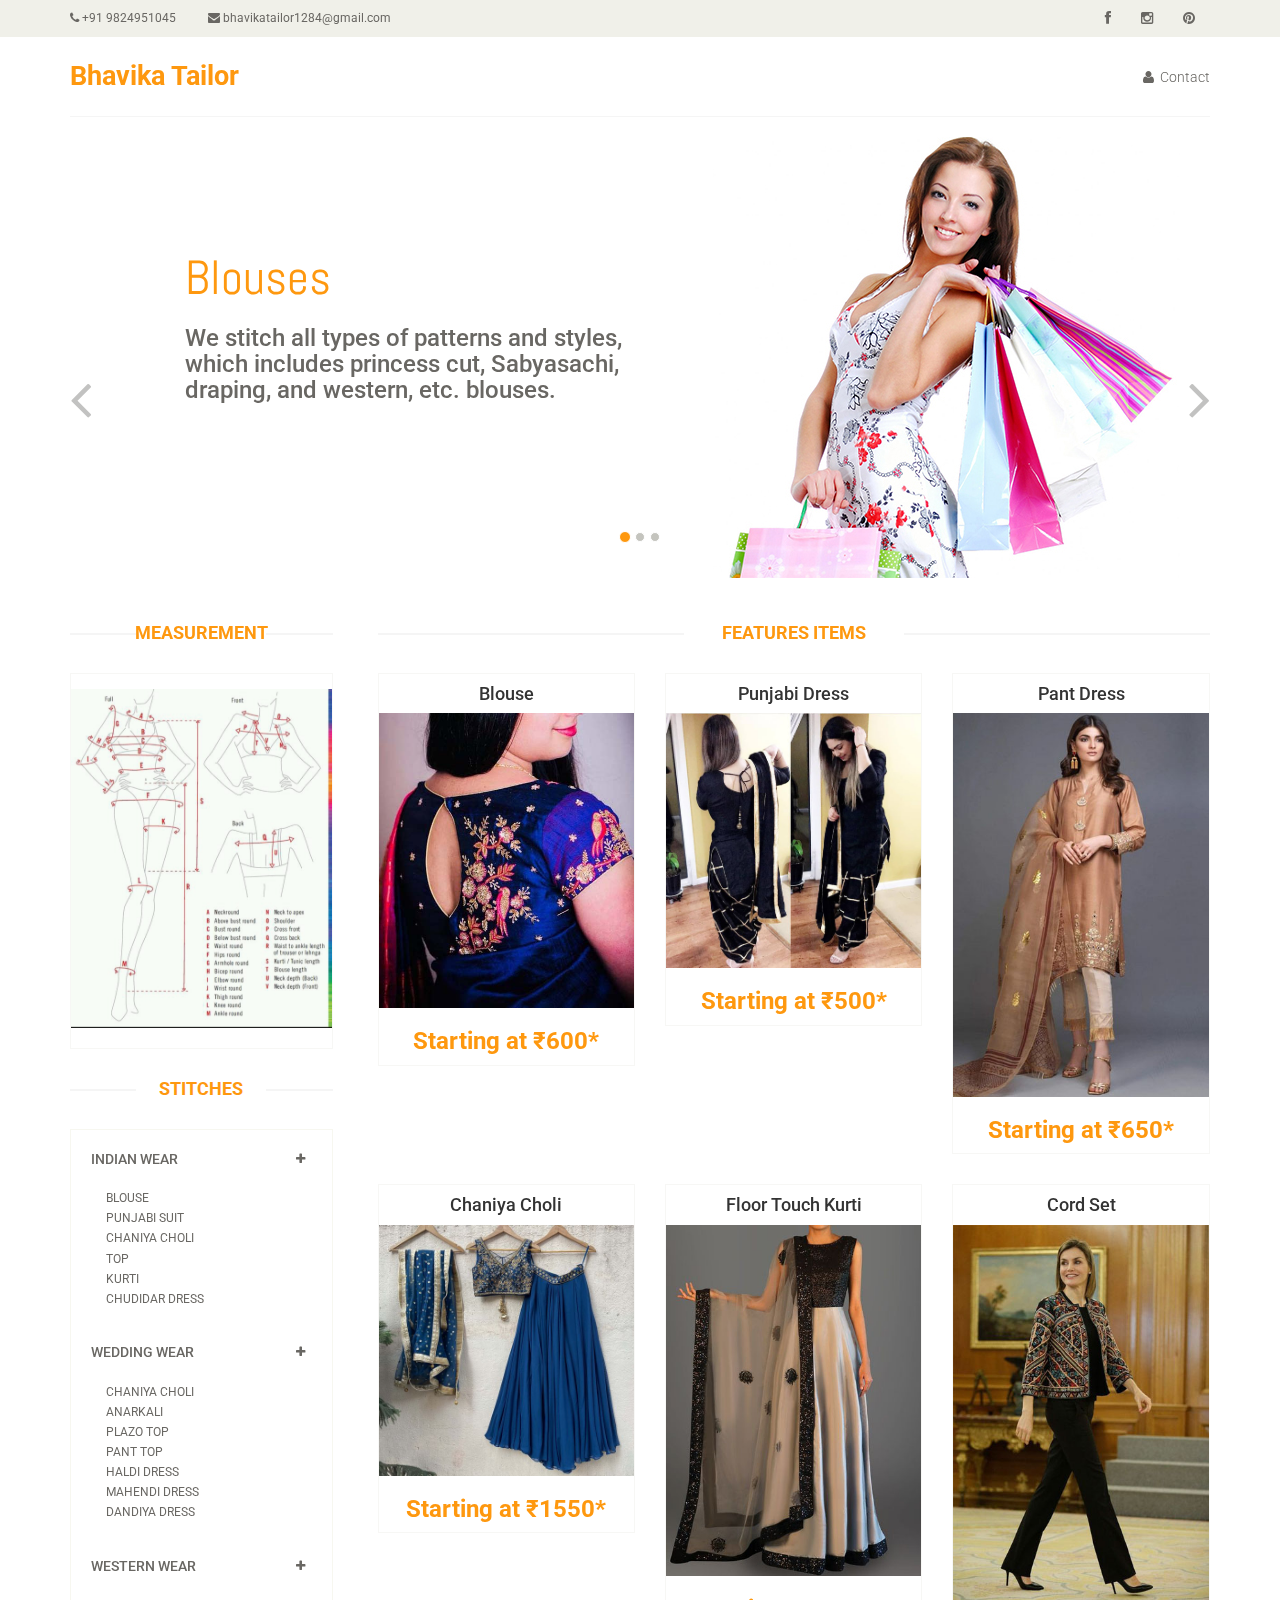
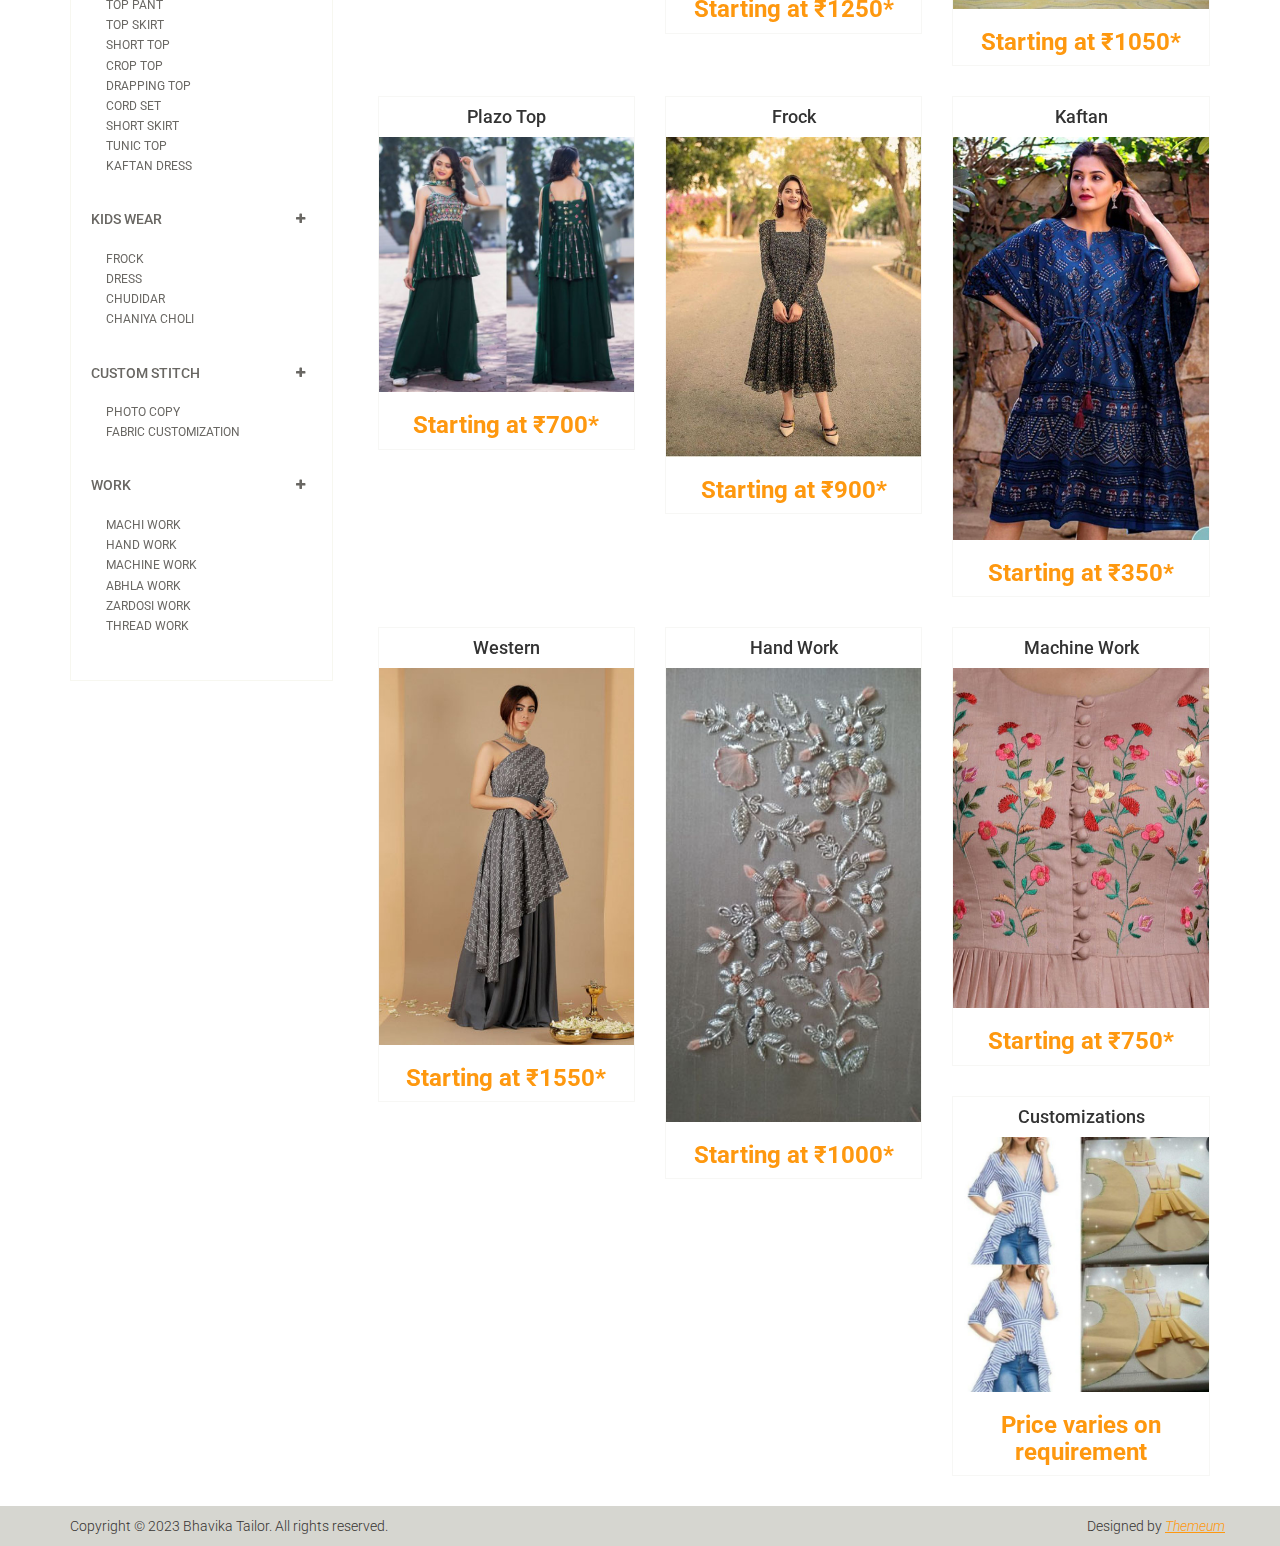
==== commit 008716b8: "Initial Commit" ====
--- a/index.html
+++ b/index.html
@@ -3,8 +3,42 @@
 <head>
     <meta charset="utf-8">
     <meta name="viewport" content="width=device-width, initial-scale=1.0">
-    <meta name="description" content="">
-    <meta name="author" content="">
+	
+	<meta name="description" content="Bhavika Tailor & Boutique is a one of the best tailoring shop for womens garments in India, Gujarat, Junagadh.">
+    <meta name="keywords" content="Bhavika|Tailor|Boutique|Tailoring|Stitch|Stitches|Dress|Blouse">
+	<meta name="author" content="Jasmin Sikotra">
+
+	<meta name="title" property="og:title" content="Bhavika Tailor & Boutique">
+    <meta name="type" property="og:type" content="website">
+	<meta name="image" property="og:image" content="https://bhavikatailor.github.io/images/bhavika-tailor-logo.png">
+	<meta name="url" property="og:url" content="https://bhavikatailor.github.io">
+	<meta name="description" property="og:description" content="Bhavika Tailor & Boutique is a one of the best tailoring shop for womens garments in India, Gujarat, Junagadh.">
+
+	<meta name="twitter:url" content="https://bhavikatailor.github.io">
+	<meta name="twitter:title" content="Bhavika Tailor & Boutique">
+	<meta name="twitter:description" content="Bhavika Tailor & Boutique is a one of the best tailoring shop for womens garments in India, Gujarat, Junagadh.">
+	
+	<link rel="canonical" href="https://bhavikatailor.github.io/">
+	<link rel="prefetch" as="image" type="image/x-icon" href="images/f/favicon.ico">
+
+	<link rel="apple-touch-icon" sizes="57x57" href="images/f/apple-icon-57x57.png">
+	<link rel="apple-touch-icon" sizes="60x60" href="images/f/apple-icon-60x60.png">
+	<link rel="apple-touch-icon" sizes="72x72" href="images/f/apple-icon-72x72.png">
+	<link rel="apple-touch-icon" sizes="76x76" href="images/f/apple-icon-76x76.png">
+	<link rel="apple-touch-icon" sizes="114x114" href="images/f/apple-icon-114x114.png">
+	<link rel="apple-touch-icon" sizes="120x120" href="images/f/apple-icon-120x120.png">
+	<link rel="apple-touch-icon" sizes="144x144" href="images/f/apple-icon-144x144.png">
+	<link rel="apple-touch-icon" sizes="152x152" href="images/f/apple-icon-152x152.png">
+	<link rel="apple-touch-icon" sizes="180x180" href="images/f/apple-icon-180x180.png">
+	<link rel="icon" type="image/png" sizes="192x192"  href="images/f/android-icon-192x192.png">
+	<link rel="icon" type="image/png" sizes="32x32" href="images/f/favicon-32x32.png">
+	<link rel="icon" type="image/png" sizes="96x96" href="images/f/favicon-96x96.png">
+	<link rel="icon" type="image/png" sizes="16x16" href="images/f/favicon-16x16.png">
+	<link rel="manifest" href="images/f/manifest.json">
+	<meta name="msapplication-TileColor" content="#ffffff">
+	<meta name="msapplication-TileImage" content="images/f/ms-icon-144x144.png">
+	<meta name="theme-color" content="#ffffff">
+
     <title>Home | Bhavika Tailor</title>
     <link href="css/bootstrap.min.css" rel="stylesheet">
     <link href="css/font-awesome.min.css" rel="stylesheet">
@@ -17,11 +51,11 @@
     <script src="js/html5shiv.js"></script>
     <script src="js/respond.min.js"></script>
     <![endif]-->       
-    <link rel="shortcut icon" href="images/ico/favicon.ico">
-    <link rel="apple-touch-icon-precomposed" sizes="144x144" href="images/ico/apple-touch-icon-144-precomposed.png">
-    <link rel="apple-touch-icon-precomposed" sizes="114x114" href="images/ico/apple-touch-icon-114-precomposed.png">
-    <link rel="apple-touch-icon-precomposed" sizes="72x72" href="images/ico/apple-touch-icon-72-precomposed.png">
-    <link rel="apple-touch-icon-precomposed" href="images/ico/apple-touch-icon-57-precomposed.png">
+    <link rel="shortcut icon" href="images/f/favicon.ico">
+    <link rel="apple-touch-icon-precomposed" sizes="144x144" href="images/f/apple-touch-icon-144-precomposed.png">
+    <link rel="apple-touch-icon-precomposed" sizes="114x114" href="images/f/apple-touch-icon-114-precomposed.png">
+    <link rel="apple-touch-icon-precomposed" sizes="72x72" href="images/f/apple-touch-icon-72-precomposed.png">
+    <link rel="apple-touch-icon-precomposed" href="images/f/apple-touch-icon-57-precomposed.png">
 </head><!--/head-->
 
 <body>
